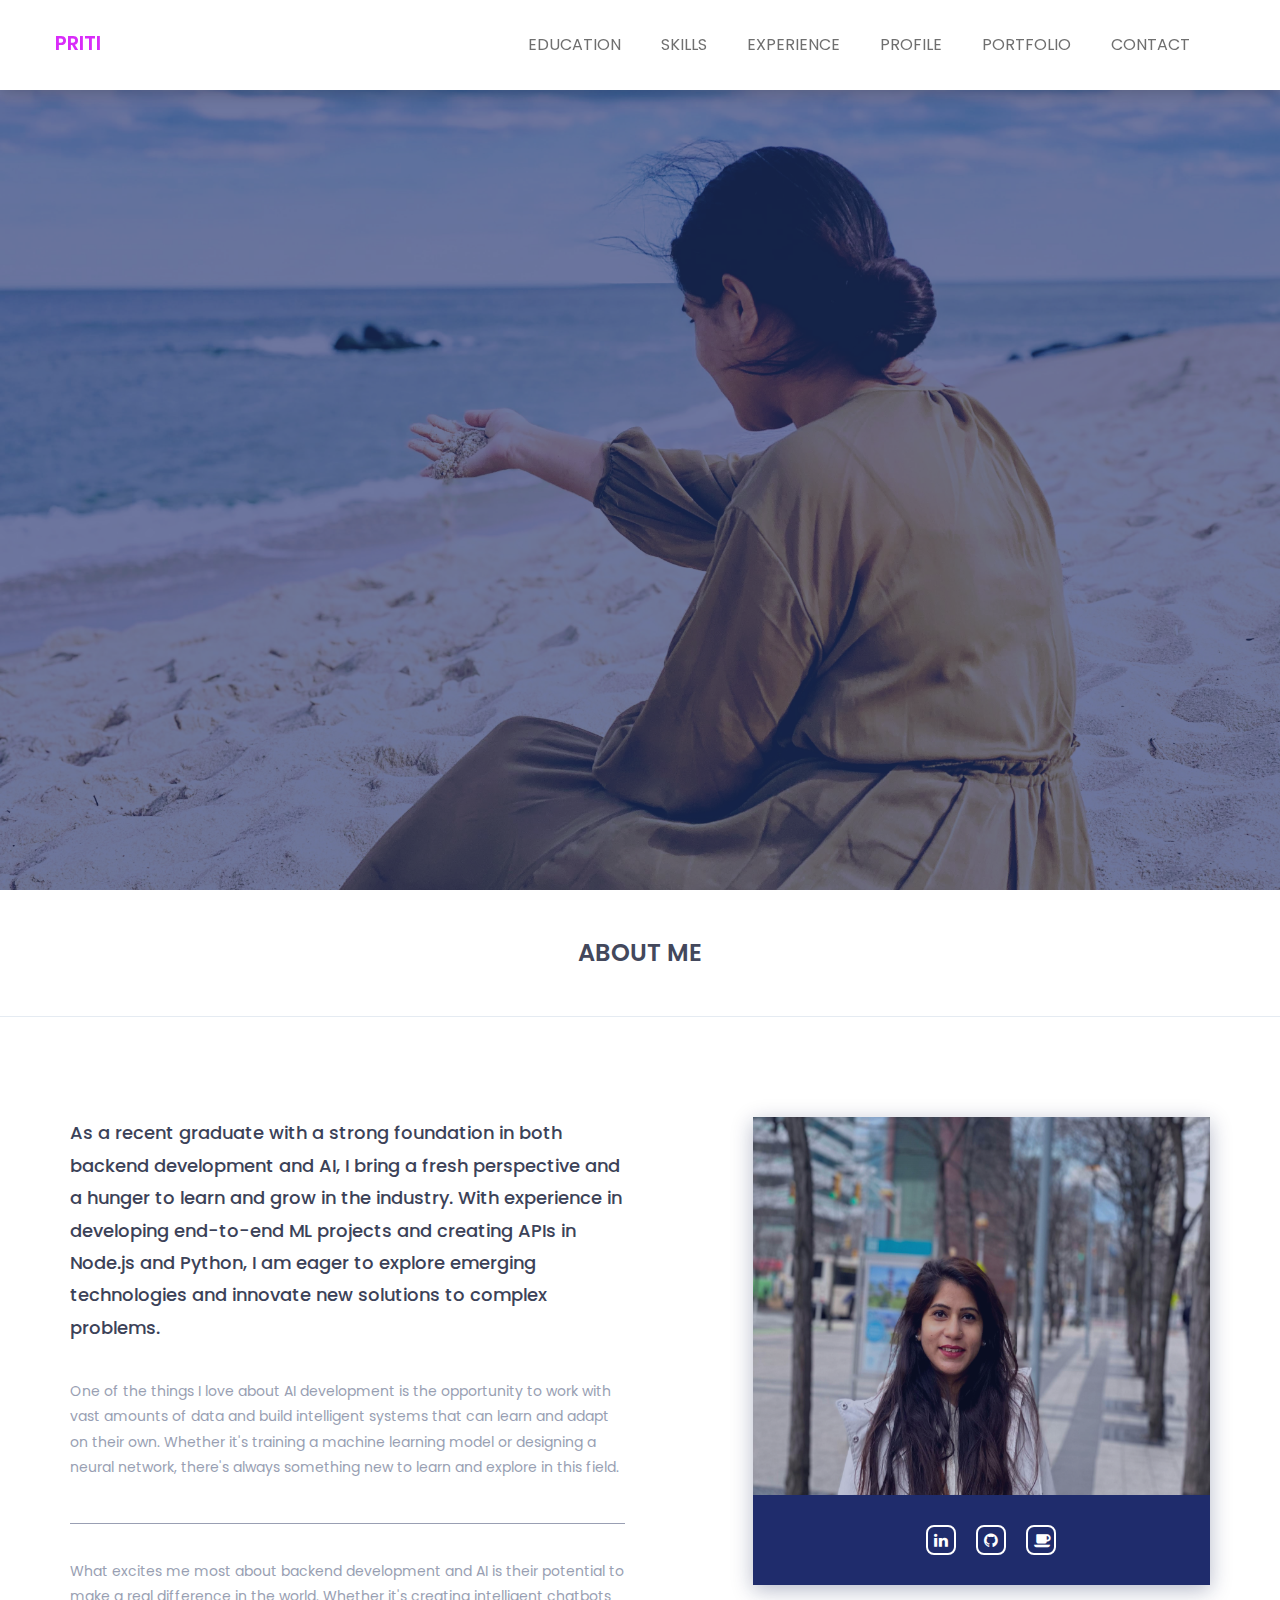
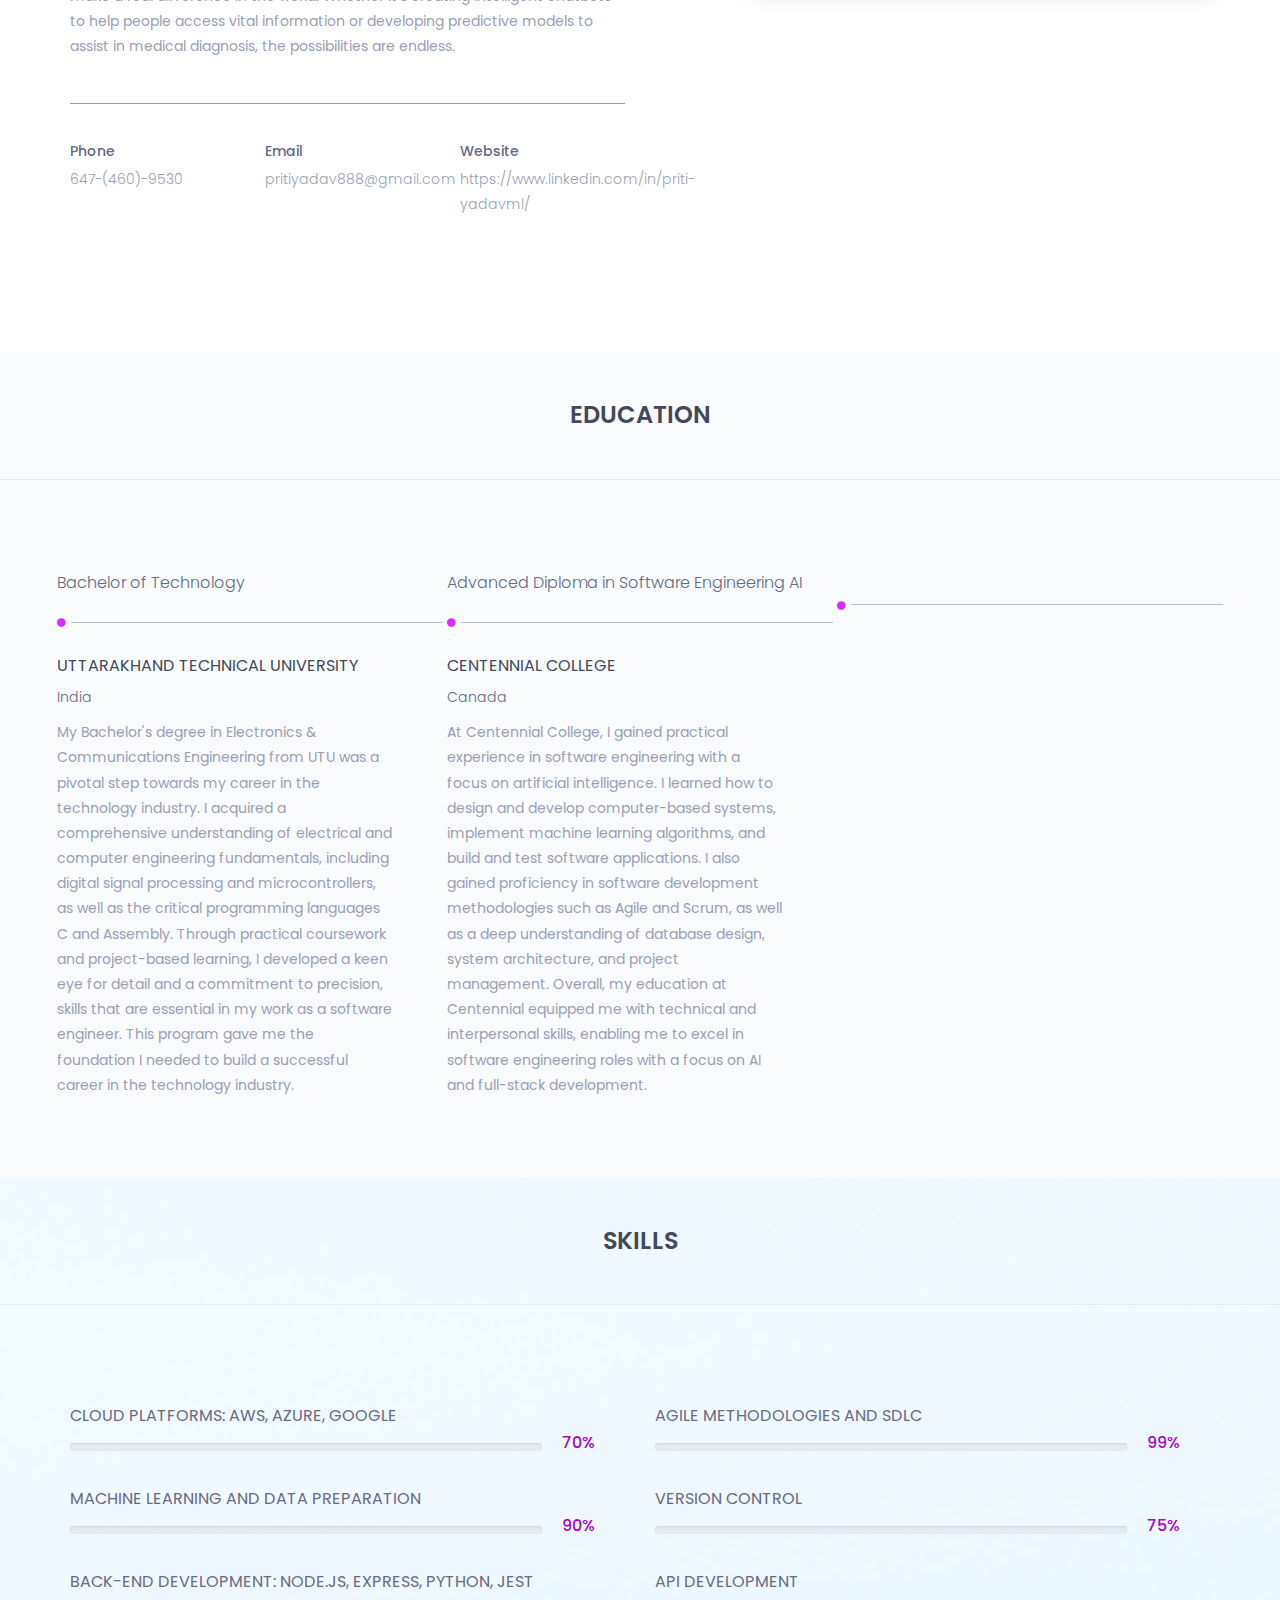
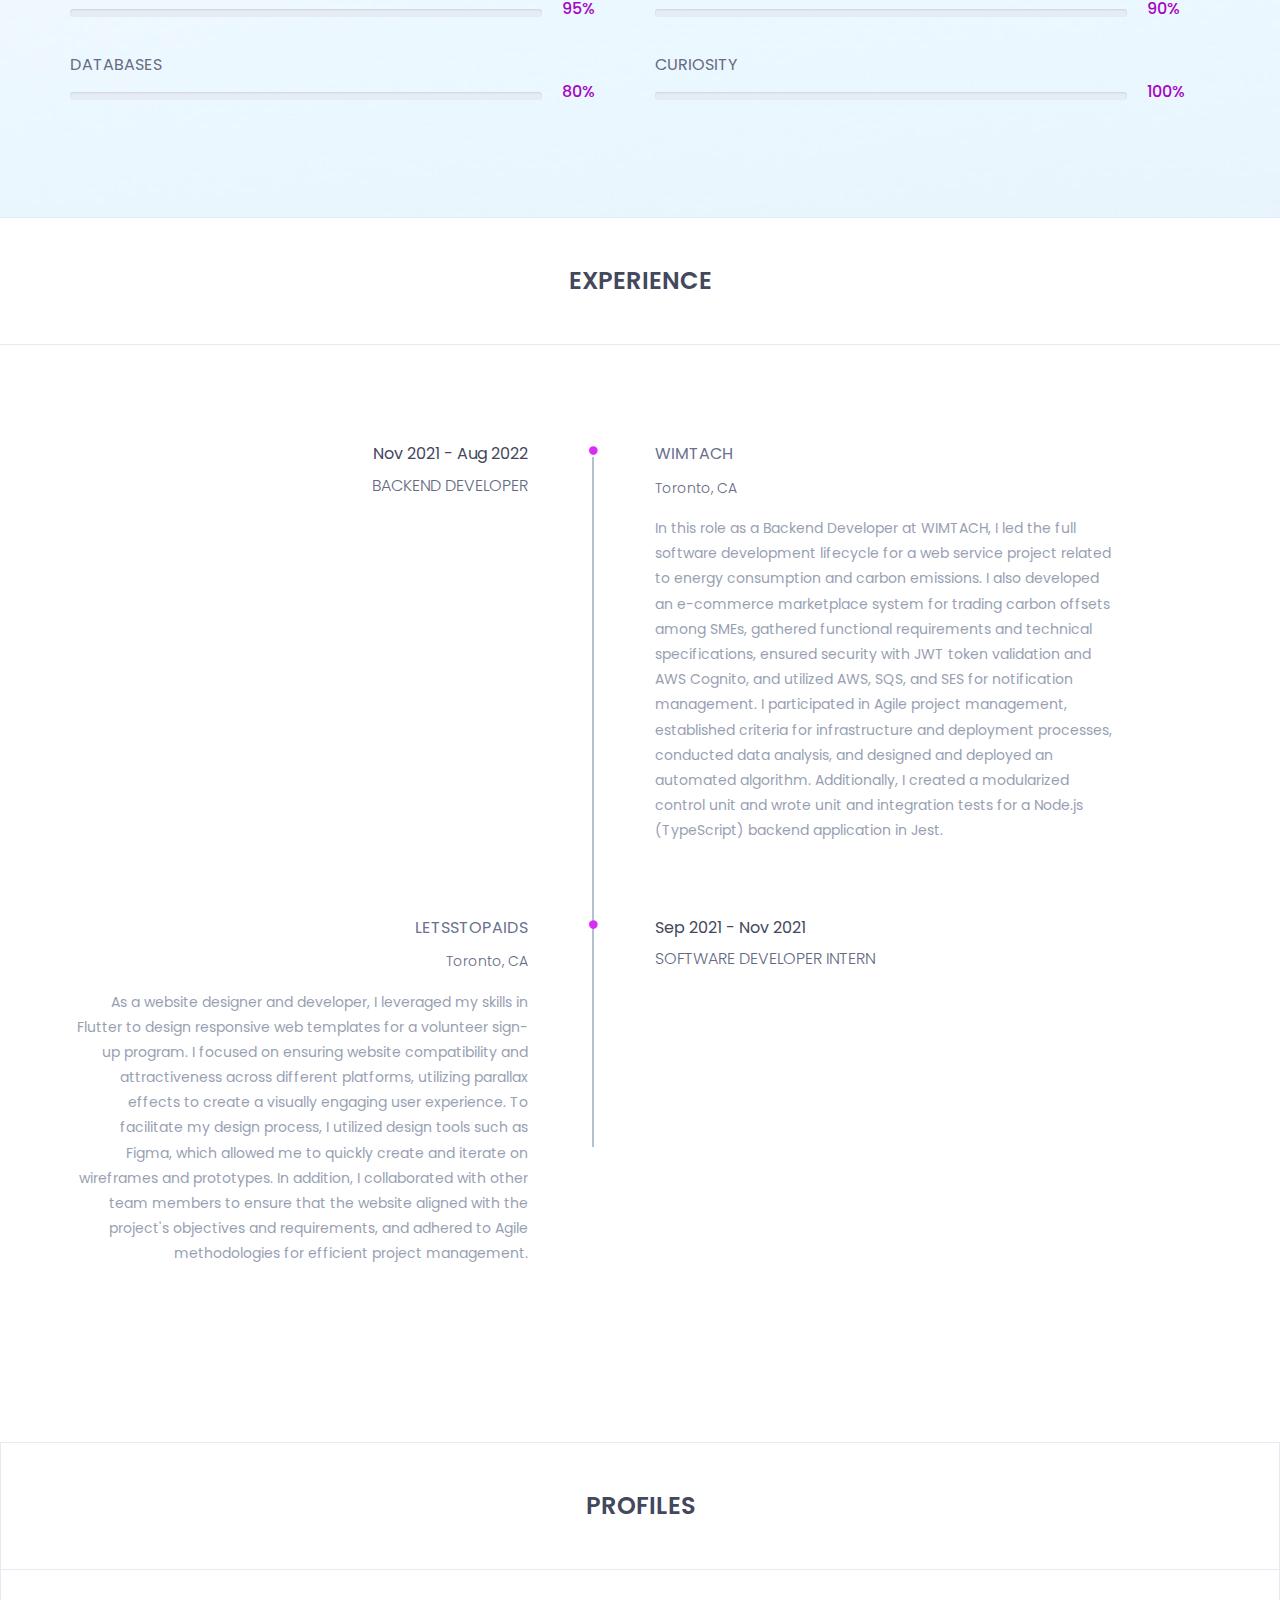
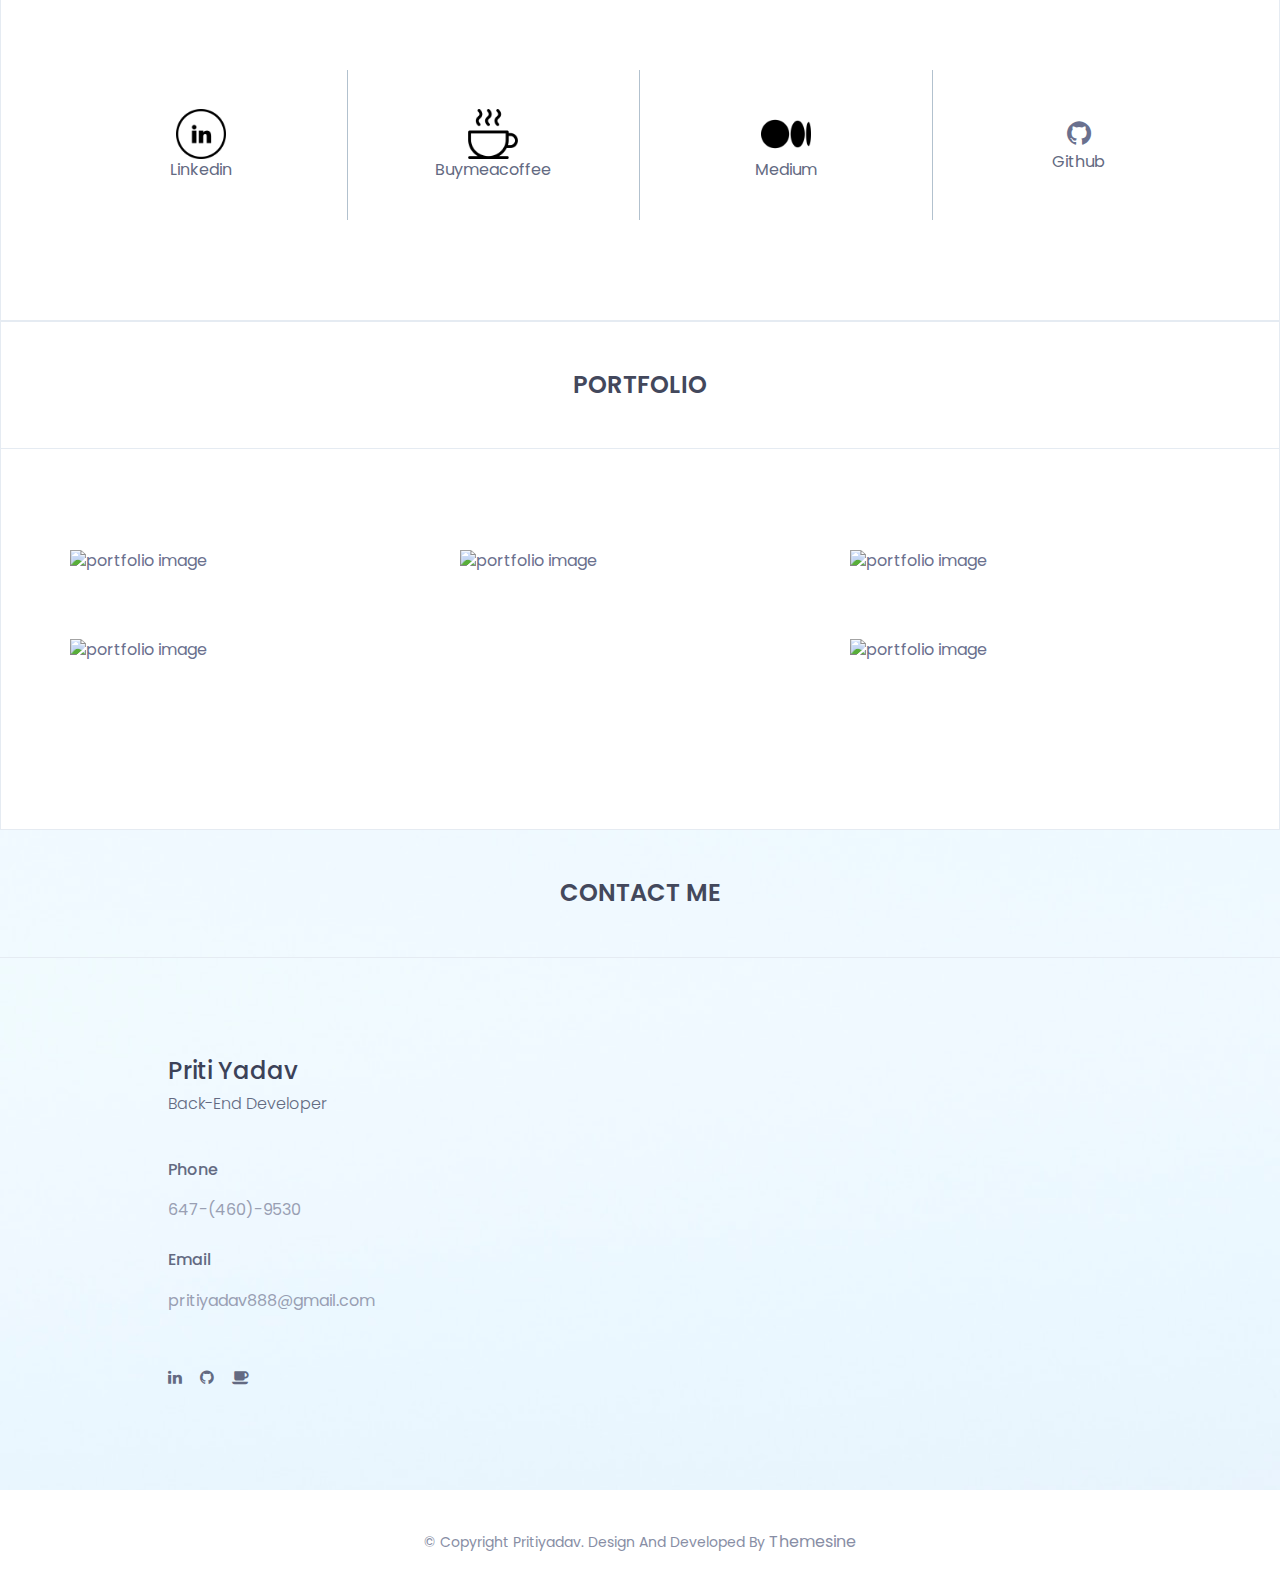
==== index.html @ db9b40e3 "changed html" ====
<!doctype html>
<html class="no-js" lang="en">

    <head>
        <!-- meta data -->
        <meta charset="utf-8">
        <meta http-equiv="X-UA-Compatible" content="IE=edge">
        <meta name="viewport" content="width=device-width, initial-scale=1">
        <!-- The above 3 meta tags *must* come first in the head; any other head content must come *after* these tags -->

        <!--font-family-->
		<link href="https://fonts.googleapis.com/css?family=Poppins:100,200,300,400,500,600,700,800,900&amp;subset=devanagari,latin-ext" rel="stylesheet">
        
        <!-- title of site -->
        <title>Priti </title>

        <!-- For favicon png -->
		<link rel="shortcut icon" type="image/icon" href="assets/logo/favicon.png"/>
       
        <!--font-awesome.min.css-->
        <link rel="stylesheet" href="assets/css/font-awesome.min.css">

		<!--flat icon css-->
		<link rel="stylesheet" href="assets/css/flaticon.css">

		<!--animate.css-->
        <link rel="stylesheet" href="assets/css/animate.css">

        <!--owl.carousel.css-->
        <link rel="stylesheet" href="assets/css/owl.carousel.min.css">
		<link rel="stylesheet" href="assets/css/owl.theme.default.min.css">
		
        <!--bootstrap.min.css-->
        <link rel="stylesheet" href="assets/css/bootstrap.min.css">
		
		<!-- bootsnav -->
		<link rel="stylesheet" href="assets/css/bootsnav.css" >	
        
        <!--style.css-->
        <link rel="stylesheet" href="assets/css/style.css">
        
        <!--responsive.css-->
        <link rel="stylesheet" href="assets/css/responsive.css">
        
        <!-- HTML5 shim and Respond.js for IE8 support of HTML5 elements and media queries -->
        <!-- WARNING: Respond.js doesn't work if you view the page via file:// -->
		
        <!--[if lt IE 9]>
			<script src="https://oss.maxcdn.com/html5shiv/3.7.3/html5shiv.min.js"></script>
			<script src="https://oss.maxcdn.com/respond/1.4.2/respond.min.js"></script>
        <![endif]-->

    </head>
	
	<body>
		<!--[if lte IE 9]>
            <p class="browserupgrade">You are using an <strong>outdated</strong> browser. Please <a href="https://browsehappy.com/">upgrade your browser</a> to improve your experience and security.</p>
        <![endif]-->
		
		<!-- top-area Start -->
		<header class="top-area">
			<div class="header-area">
				<!-- Start Navigation -->
			    <nav class="navbar navbar-default bootsnav navbar-fixed dark no-background">

			        <div class="container">

			            <!-- Start Header Navigation -->
			            <div class="navbar-header">
			                <button type="button" class="navbar-toggle" data-toggle="collapse" data-target="#navbar-menu">
			                    <i class="fa fa-bars"></i>
			                </button>
			                <a class="navbar-brand" href="index.html">Priti </a>
			            </div><!--/.navbar-header-->
			            <!-- End Header Navigation -->

			            <!-- Collect the nav links, forms, and other content for toggling -->
			            <div class="collapse navbar-collapse menu-ui-design" id="navbar-menu">
			                <ul class="nav navbar-nav navbar-right" data-in="fadeInDown" data-out="fadeOutUp">
			                <li class=" smooth-menu active"></li>
			                    <li class=" smooth-menu"><a href="#education">education</a></li>
			                    <li class="smooth-menu"><a href="#skills">skills</a></li>
			                    <li class="smooth-menu"><a href="#experience">experience</a></li>
			                    <li class="smooth-menu"><a href="#profiles">profile</a></li>
			                    <li class="smooth-menu"><a href="#portfolio">portfolio</a></li>
			                    <li class="smooth-menu"><a href="#contact">contact</a></li>
			                </ul><!--/.nav -->
			            </div><!-- /.navbar-collapse -->
			        </div><!--/.container-->
			    </nav><!--/nav-->
			    <!-- End Navigation -->
			</div><!--/.header-area-->

		    <div class="clearfix"></div>

		</header><!-- /.top-area-->
		<!-- top-area End -->
	
		<!--welcome-hero start -->
		<section id="welcome-hero" class="welcome-hero">
			<div class="container">
				<div class="row">
					<div class="col-md-12 text-center">
						<div class="header-text">
							<h2 style="text-transform: none;">Hi <span>,</span> I am <br> Priti  <br> Yadav <span>.</span></h2>
							<p>Back-end/Machine Learning Developer</p>
							<a href="assets/download/Priti_Yadav_resume.docx" download>download resume</a>
						</div><!--/.header-text-->
					</div><!--/.col-->
				</div><!-- /.row-->
			</div><!-- /.container-->

		</section><!--/.welcome-hero-->
		<!--welcome-hero end -->

		<!--about start -->
		<section id="about" class="about">
			<div class="section-heading text-center">
				<h2>about me</h2>
			</div>
			<div class="container">
				<div class="about-content">
					<div class="row">
						<div class="col-md-6">
							<div class="single-about-txt">
								<h3>
									As a recent graduate with a strong foundation in both backend development and AI, I bring a fresh perspective and a hunger to learn and grow in the industry. With experience in developing end-to-end ML projects and creating APIs in Node.js and Python, I am eager to explore emerging technologies and innovate new solutions to complex problems.
								</h3>
								<P>One of the things I love about AI development is the opportunity to work with vast amounts of data and build intelligent systems that can learn and adapt on their own. Whether it's training a machine learning model or designing a neural network, there's always something new to learn and explore in this field.</P>
								<P>What excites me most about backend development and AI is their potential to make a real difference in the world. Whether it's creating intelligent chatbots to help people access vital information or developing predictive models to assist in medical diagnosis, the possibilities are endless.</P>
								<div class="row">
									<div class="col-sm-4">
										<div class="single-about-add-info">
											<h3>phone</h3>
											<p>647-(460)-9530</p>
										</div>
									</div>
									<div class="col-sm-4">
										<div class="single-about-add-info">
											<h3>email</h3>
											<p>pritiyadav888@gmail.com</p>
										</div>
									</div>
									<div class="col-sm-4">
										<div class="single-about-add-info">
											<h3>website</h3>
											<p>https://www.linkedin.com/in/priti-yadavml/</p>
										</div>
									</div>
								</div>
							</div>
						</div>
						<div class="col-sm-offset-1 col-sm-5">
							<div class="single-about-img">
								<img src="assets/images/about/IMG_5620.jpg" alt="profile_image">
								<div class="about-list-icon">
									<ul>
										<li><a href="https://www.linkedin.com/in/priti-yadavml/"><i class="fa fa-linkedin"></i></a></li><!--/li-->
										<li><a href="https://github.com/pritiyadav888"><i class="fa fa-github"></i></a></li><!--/li-->
										<li><a href="https://www.buymeacoffee.com/pritiyadavN"><i class="fa fa-coffee"></i></a></li>
									</ul><!-- / ul -->
								</div><!-- /.about-list-icon -->

							</div>

						</div>
					</div>
				</div>
			</div>
		</section><!--/.about-->
		<!--about end -->
		
		<!--education start -->
		<section id="education" class="education">
			<div class="section-heading text-center">
				<h2>education</h2>
			</div>
			<div class="container">
				<div class="education-horizontal-timeline">
					<div class="row">
						<div class="col-sm-4">
							<div class="single-horizontal-timeline">
								<div class="experience-time">
									<h3>Bachelor <span>of </span> Technology</h3>
								</div><!--/.experience-time-->
								<div class="timeline-horizontal-border">
									<i class="fa fa-circle" aria-hidden="true"></i>
									<span class="single-timeline-horizontal"></span>
								</div>
								<div class="timeline">
									<div class="timeline-content">
										<h4 class="title">
											Uttarakhand technical university
										</h4>
										<h5>India</h5>
										<p class="description">
											My Bachelor's degree in Electronics & Communications Engineering from UTU was a pivotal step towards my career in the technology industry. I acquired a comprehensive understanding of electrical and computer engineering fundamentals, including digital signal processing and microcontrollers, as well as the critical programming languages C and Assembly. Through practical coursework and project-based learning, I developed a keen eye for detail and a commitment to precision, skills that are essential in my work as a software engineer. This program gave me the foundation I needed to build a successful career in the technology industry.
									</div><!--/.timeline-content-->
								</div><!--/.timeline-->
							</div>
						</div>
						<div class="col-sm-4">
							<div class="single-horizontal-timeline">
								<div class="experience-time">
									<h3> Advanced diploma <span>in</span> Software Engineering AI </h3>
								</div><!--/.experience-time-->
								<div class="timeline-horizontal-border">
									<i class="fa fa-circle" aria-hidden="true"></i>
									<span class="single-timeline-horizontal"></span>
								</div>
								<div class="timeline">
									<div class="timeline-content">
										<h4 class="title">
											Centennial college
										</h4>
										<h5>Canada</h5>
										<p class="description">
											At Centennial College, I gained practical experience in software engineering with a focus on artificial intelligence. I learned how to design and develop computer-based systems, implement machine learning algorithms, and build and test software applications. I also gained proficiency in software development methodologies such as Agile and Scrum, as well as a deep understanding of database design, system architecture, and project management. Overall, my education at Centennial equipped me with technical and interpersonal skills, enabling me to excel in software engineering roles with a focus on AI and full-stack development.
										</p>
									</div><!--/.timeline-content-->
								</div><!--/.timeline-->
							</div>
						</div>
						<div class="col-sm-4">
							<div class="single-horizontal-timeline">
								<div class="experience-time">
									<h3> </h3>
								</div><!--/.experience-time-->
								<div class="timeline-horizontal-border">
									<i class="fa fa-circle" aria-hidden="true"></i>
									<span class="single-timeline-horizontal"></span>
								</div>
							<img src="assets/images/about/NFT's.png" alt="">		
							</div>
						</div>
					</div>
				</div>
			</div>

		</section><!--/.education-->
		<!--education end -->

		<!--skills start -->
		<section id="skills" class="skills">
				<div class="skill-content">
					<div class="section-heading text-center">
						<h2>skills</h2>
					</div>
					<div class="container">
						<div class="row">
							<div class="col-md-6">
								<div class="single-skill-content">
									<div class="barWrapper">
										<span class="progressText">Cloud platforms: AWS, Azure, Google</span>
										<div class="single-progress-txt">
											<div class="progress ">
												<div class="progress-bar" role="progressbar" aria-valuenow="70" aria-valuemin="10" aria-valuemax="100" style="">
													  
												</div>
											</div>
											<h3>70%</h3>	
										</div>
									</div><!-- /.barWrapper -->
									<div class="barWrapper">
										<span class="progressText">Machine Learning and Data preparation</span>
										<div class="single-progress-txt">
											<div class="progress ">
											   <div class="progress-bar" role="progressbar" aria-valuenow="90" aria-valuemin="10" aria-valuemax="100" style="">
												    
											   </div>
											</div>
											<h3>90%</h3>	
										</div>
									</div><!-- /.barWrapper -->
									<div class="barWrapper">
										<span class="progressText">Back-end development: Node.js, Express, Python, Jest</span>
										<div class="single-progress-txt">
											<div class="progress ">
											   <div class="progress-bar" role="progressbar" aria-valuenow="95" aria-valuemin="10" aria-valuemax="100" style="">
												   
											   </div>
											</div>
											<h3>95%</h3>	
										</div>
									</div><!-- /.barWrapper -->
									<div class="barWrapper">
										<span class="progressText">Databases</span>
										<div class="single-progress-txt">
											<div class="progress ">
											   <div class="progress-bar" role="progressbar" aria-valuenow="80" aria-valuemin="10" aria-valuemax="100" style="">
												    
											   </div>
											</div>
											<h3>80%</h3>	
										</div>
									</div><!-- /.barWrapper -->
								</div>
							</div>
							<div class="col-md-6">
								<div class="single-skill-content">
									<div class="barWrapper">
										<span class="progressText">Agile methodologies and SDLC</span>
										<div class="single-progress-txt">
											<div class="progress ">
												<div class="progress-bar" role="progressbar" aria-valuenow="99" aria-valuemin="10" aria-valuemax="100" style="">
													
												</div>
											</div>
											<h3>99%</h3>	
										</div>
									</div><!-- /.barWrapper -->
									<div class="barWrapper">
										<span class="progressText">Version control</span>
										<div class="single-progress-txt">
											<div class="progress ">
											   <div class="progress-bar" role="progressbar" aria-valuenow="75" aria-valuemin="10" aria-valuemax="100" style="">
												    
											   </div>
											</div>
											<h3>75%</h3>	
										</div>
									</div><!-- /.barWrapper -->
									<div class="barWrapper">
										<span class="progressText">API development</span>
										<div class="single-progress-txt">
											<div class="progress ">
											   <div class="progress-bar" role="progressbar" aria-valuenow="90" aria-valuemin="10" aria-valuemax="100" style="">
												   
											   </div>
											</div>
											<h3>90%</h3>	
										</div>
									</div><!-- /.barWrapper -->
									<div class="barWrapper">
										<span class="progressText">Curiosity</span>
										<div class="single-progress-txt">
											<div class="progress ">
											   <div class="progress-bar" role="progressbar" aria-valuenow="100" aria-valuemin="10" aria-valuemax="100" style="">
												    
											   </div>
											</div>
											<h3>100%</h3>	
										</div>
									</div><!-- /.barWrapper -->
								</div>
							</div>
						</div><!-- /.row -->
					</div>	<!-- /.container -->		
				</div><!-- /.skill-content-->

		</section><!--/.skills-->
		<!--skills end -->

		<!--experience start -->
		<section id="experience" class="experience">
			<div class="section-heading text-center">
				<h2>experience</h2>
			</div>
			<div class="container">
				<div class="experience-content">
						<div class="main-timeline">
							<ul>
								<li>
									<div class="single-timeline-box fix">
										<div class="row">
											<div class="col-md-5">
												<div class="experience-time text-right">
													<h2>Nov 2021 - Aug 2022</h2>
													<h3>Backend Developer</h3>
												</div><!--/.experience-time-->
											</div><!--/.col-->
											<div class="col-md-offset-1 col-md-5">
												<div class="timeline">
													<div class="timeline-content">
														<h4 class="title">
															<span><i class="fa fa-circle" aria-hidden="true"></i></span>
															<a href="https://wimtach.centennialcollege.ca/">WIMTACH</a> 
														</h4>
														<h5>Toronto, CA</h5>
														<p class="description">
															In this role as a Backend Developer at WIMTACH, I led the full software development lifecycle for a web service project related to energy consumption and carbon emissions. I also developed an e-commerce marketplace system for trading carbon offsets among SMEs, gathered functional requirements and technical specifications, ensured security with JWT token validation and AWS Cognito, and utilized AWS, SQS, and SES for notification management. I participated in Agile project management, established criteria for infrastructure and deployment processes, conducted data analysis, and designed and deployed an automated algorithm. Additionally, I created a modularized control unit and wrote unit and integration tests for a Node.js (TypeScript) backend application in Jest.
														</p>
													</div><!--/.timeline-content-->
												</div><!--/.timeline-->
											</div><!--/.col-->
										</div>
									</div><!--/.single-timeline-box-->
								</li>

								<li>
									<div class="single-timeline-box fix">
										<div class="row">
											<div class="col-md-offset-1 col-md-5 experience-time-responsive">
												<div class="experience-time">
													<h2>
														<span><i class="fa fa-circle" aria-hidden="true"></i></span>
						
													</h2>
													<h3>Software Developer Intern</h3>
												</div><!--/.experience-time-->
											</div><!--/.col-->
											<div class="col-md-5">
												<div class="timeline">
													<div class="timeline-content text-right">
														<h4 class="title">
															<a href="https://letsstopaids.org/">LetsStopAids</a> 
														</h4>
														<h5>Toronto, CA</h5>
														<p class="description">
															As a website designer and developer, I leveraged my skills in Flutter to design responsive web templates for a volunteer sign-up program. I focused on ensuring website compatibility and attractiveness across different platforms, utilizing parallax effects to create a visually engaging user experience. To facilitate my design process, I utilized design tools such as Figma, which allowed me to quickly create and iterate on wireframes and prototypes. In addition, I collaborated with other team members to ensure that the website aligned with the project's objectives and requirements, and adhered to Agile methodologies for efficient project management.
														</p>
													</div><!--/.timeline-content-->
												</div><!--/.timeline-->
											</div><!--/.col-->
											<div class="col-md-offset-1 col-md-5 experience-time-main">
												<div class="experience-time">
													<h2>
														<span><i class="fa fa-circle" aria-hidden="true"></i></span>
														Sep 2021 - Nov 2021
													</h2>
													<h3>Software Developer Intern</h3>
												</div><!--/.experience-time-->
											</div><!--/.col-->
										</div>
									</div><!--/.single-timeline-box-->
								</li>

							</ul>
						</div><!--.main-timeline-->
					</div><!--.experience-content-->
			</div>

		</section><!--/.experience-->
		<!--experience end -->

		<!--profiles start -->
		<section id="profiles" class="profiles">
			<div class="profiles-details">
				<div class="section-heading text-center">
					<h2>profiles</h2>
				</div>
				<div class="container">
					<div class="profiles-content">
						<div class="row">
							<div class="col-sm-3">
								<div class="single-profile">
									<div class="profile-txt">
										<a href="https://www.linkedin.com/in/priti-yadavml/"><img src="assets/images/about/linkedin.png" alt="" width="50" height="50">
										</a>
										<div class="profile-icon-name">Linkedin</div>
									</div>
									<div class="single-profile-overlay">
										<div class="profile-txt">
											<a href="https://www.linkedin.com/in/priti-yadavml/"><img src="assets/images/about/linkedin.png" alt="" width="50" height="50">
											</a>
											<div class="profile-icon-name">Linkedin</div>
										</div>
									</div>
								</div>
							</div>
							<div class="col-sm-3">
								<div class="single-profile">
									<div class="profile-txt">
										<a href="https://www.buymeacoffee.com/pritiyadavN"><img src="assets/images/about/coffee.png" alt="" width="50" height="50"></i></a>
										<div class="profile-icon-name">Buymeacoffee</div>
									</div>
									<div class="single-profile-overlay">
										<div class="profile-txt">
											<a href="https://www.buymeacoffee.com/pritiyadavN"><img src="assets/images/about/coffee.png" alt="" width="50" height="50"></i></a>
											<div class="profile-icon-name">Buymeacoffee</div>
										</div>
									</div>
								</div>
							</div>
							<div class="col-sm-3">
								<div class="single-profile">
									<div class="profile-txt">
										<a href="https://medium.com/@pritiyadav888"><img src="assets/images/about/medium.png" alt="" width="50" height="50">
										</a>
										<div class="profile-icon-name">Medium</div>
									</div>
									<div class="single-profile-overlay">
										<div class="profile-txt">
											<a href="https://medium.com/@pritiyadav888"><img src="assets/images/about/medium.png" alt="" width="50" height="50">
											</i></a>
											<div class="profile-icon-name">Medium</div>
										</div>
									</div>
								</div>
							</div>
							<div class="col-sm-3">
								<div class="single-profile profile-no-border">
									<div class="profile-txt">
										<a href="https://github.com/pritiyadav888"><i class="flaticon-github-logo"></i></a>
										<div class="profile-icon-name">github</div>
									</div>
									<div class="single-profile-overlay">
										<div class="profile-txt">
											<a href="https://github.com/pritiyadav888"><i class="flaticon-github-logo"></i></a>
											<div class="profile-icon-name">github</div>
										</div>
									</div>
								</div>
							</div>

						</div>
						
					</div>
				</div>
			</div>

		</section><!--/.profiles-->
		<!--profiles end -->

		<!--portfolio start -->
		<section id="portfolio" class="portfolio">
			<div class="portfolio-details">
				<div class="section-heading text-center">
					<h2>portfolio</h2>
				</div>
				<div class="container">
					<div class="portfolio-content">
						<div class="isotope">
							<div class="row">

								<div class="col-sm-4">
									<div class="item">
									<a href="https://brownart.herokuapp.com/">
										<div class="item">
											<img src="https://shorturl.at/jl035" alt="portfolio image" style="width:350px;	height: 250px;"/>
											<div class="isotope-overlay">
												<h4 style="color: antiquewhite;">Brown Art</h4>
											</div><!-- /.isotope-overlay -->
										</div><!-- /.item -->
									</a>
								</div>
									<div class="item">
										<a href="https://github.com/pritiyadav888/Machine-Learning-Projects">
											<div class="item">
												<img src="https://shorturl.at/lHPQS" alt="portfolio image" style="width:350px;	height: 250px;"/>
												<div class="isotope-overlay">
													<h4 style="color: antiquewhite;">Github- Machine Learning projects</h4>
												</div><!-- /.isotope-overlay -->
											</div><!-- /.item -->
										</a>
									</div><!-- /.item -->
								</div><!-- /.col -->

								<div class="col-sm-4">
									<div class="item">
										<a href="https://github.com/pritiyadav888/AI-projects">
											<div class="item">
												<img src="https://shorturl.at/hio59" alt="portfolio image" style="width:350px;	height: 450px;"/>
												<div class="isotope-overlay">
													<h4 style="color: antiquewhite;">Github - Artificial Intelligence projects</h4>
												</div><!-- /.isotope-overlay -->
											</div><!-- /.item -->
										</a>
									</div><!-- /.item -->
								</div><!-- /.col -->

								<div class="col-sm-4">
									<div class="item">
										<a href="https://github.com/pritiyadav888/youtubeArticleGenerator">
											<div class="item">
												<img src="https://shorturl.at/lHPQS" alt="portfolio image"style="width:350px;	height: 250px;"/>
												<div class="isotope-overlay">
													<h4 style="color: antiquewhite;">Github - Software Developement Project</h4>
												</div><!-- /.isotope-overlay -->
											</div><!-- /.item -->
										</a>
									</div><!-- /.item -->
									<div class="item">
										<a href="https://github.com/pritiyadav888/LastCallEcomm">
											<div class="item">
												<img src="https://shorturl.at/jl035" alt="portfolio image" style="width:350px;	height: 250px;"/>
												<div class="isotope-overlay">
													<h4 style="color: antiquewhite;">Github - Web Development Project</h4>
												</div><!-- /.isotope-overlay -->
											</div><!-- /.item -->
										</a>
									</div><!-- /.item -->
								</div><!-- /.col -->
							</div><!-- /.row -->
						</div><!--/.isotope-->
					</div><!--/.gallery-content-->
				</div><!--/.container-->
			</div><!--/.portfolio-details-->

		</section><!--/.portfolio-->
		<!--portfolio end -->

		<!--contact start -->
		<section id="contact" class="contact">
			<div class="section-heading text-center">
				<h2>contact me</h2>
			</div>
			<div class="container">
				<div class="contact-content">
					<div class="row">
						<div class="col-md-offset-1 col-md-5 col-sm-6">
							<div class="single-contact-box">
								<div class="contact-adress">
									<div class="contact-add-head">
										<h3>Priti  Yadav</h3>
										<p>Back-end Developer</p>
									</div>
									<div class="contact-add-info">
										<div class="single-contact-add-info">
											<h3>phone</h3>
											<p>647-(460)-9530</p>
										</div>
										<div class="single-contact-add-info">
											<h3>email</h3>
											<p>pritiyadav888@gmail.com</p>
										</div>
									</div>
								</div><!--/.contact-adress-->
								<div class="hm-foot-icon">
									<ul>
										<li><a href="https://www.linkedin.com/in/priti-yadavml/"><i class="fa fa-linkedin"></i></a></li><!--/li-->
										<li><a href="https://github.com/pritiyadav888"><i class="fa fa-github"></i></a></li><!--/li-->
										<li><a href="https://www.buymeacoffee.com/pritiyadavN"><i class="fa fa-coffee"></i></a></li>
									</ul><!--/ul-->
								</div><!--/.hm-foot-icon-->
							</div><!--/.single-contact-box-->
						</div><!--/.col-->
					</div><!--/.row-->
				</div><!--/.contact-content-->
			</div><!--/.container-->

		</section><!--/.contact-->
		<!--contact end -->

		<!--footer-copyright start-->
		<footer id="footer-copyright" class="footer-copyright">
			<div class="container">
				<div class="hm-footer-copyright text-center">
					<p>
						&copy; copyright pritiyadav. design and developed by <a href="https://www.themesine.com/">themesine</a>
					</p><!--/p-->
				</div><!--/.text-center-->
			</div><!--/.container-->

			<div id="scroll-Top">
				<div class="return-to-top">
					<i class="fa fa-angle-up " id="scroll-top" ></i>
				</div>
				
			</div><!--/.scroll-Top-->
			
        </footer><!--/.footer-copyright-->
		<!--footer-copyright end-->
		
		<!-- Include all js compiled plugins (below), or include individual files as needed -->

		<script src="assets/js/jquery.js"></script>
        
        <!--modernizr.min.js-->
        <script src="https://cdnjs.cloudflare.com/ajax/libs/modernizr/2.8.3/modernizr.min.js"></script>
		
		<!--bootstrap.min.js-->
        <script src="assets/js/bootstrap.min.js"></script>
		
		<!-- bootsnav js -->
		<script src="assets/js/bootsnav.js"></script>
		
		<!-- jquery.sticky.js -->
		<script src="assets/js/jquery.sticky.js"></script>
		
		<!-- for progress bar start-->

		<!-- progressbar js -->
		<script src="assets/js/progressbar.js"></script>

		<!-- appear js -->
		<script src="assets/js/jquery.appear.js"></script>

		<!-- for progress bar end -->

		<!--owl.carousel.js-->
        <script src="assets/js/owl.carousel.min.js"></script>


		<script src="https://cdnjs.cloudflare.com/ajax/libs/jquery-easing/1.4.1/jquery.easing.min.js"></script>
		
        
        <!--Custom JS-->
        <script src="assets/js/custom.js"></script>
        
    </body>
	
</html>
---- assets/css/flaticon.css ----
/*
  	Flaticon icon font: Flaticon
  	Creation date: 07/05/2018 12:24
  	*/

@font-face {
  font-family: "Flaticon";
  src: url("../fonts/Flaticon.eot");
  src: url("../fonts/Flaticon.eot?#iefix") format("embedded-opentype"),
       url("../fonts/Flaticon.woff") format("woff"),
       url("../fonts/Flaticon.ttf") format("truetype"),
       url("../fonts/Flaticon.svg#Flaticon") format("svg");
  font-weight: normal;
  font-style: normal;
}

@media screen and (-webkit-min-device-pixel-ratio:0) {
  @font-face {
    font-family: "Flaticon";
    src: url("../fonts/Flaticon.svg#Flaticon") format("svg");
  }
}

[class^="flaticon-"]:before, [class*=" flaticon-"]:before,
[class^="flaticon-"]:after, [class*=" flaticon-"]:after {   
  font-family: Flaticon;
  font-size: 24px;
  font-style: normal;
  margin-left: 0px;
}

.flaticon-bitbucket-logotype-camera-lens-in-perspective:before { content: "\f100"; }
.flaticon-squarespace-logo:before { content: "\f101"; }
.flaticon-smug:before { content: "\f102"; }
.flaticon-flickr-website-logo-silhouette:before { content: "\f103"; }
.flaticon-github-logo:before { content: "\f104"; }
.flaticon-behance-logo:before { content: "\f105"; }
.flaticon-dribbble:before { content: "\f106"; }
.flaticon-themeforest:before { content: "\f107"; }
---- assets/css/bootsnav.css ----
/* ==============================================================

Template name : Bootsnav - Multi Purpose Header
Categorie : Bootstrap Menu in CSS
Author : adamnurdin01
Version : v.1.2
Created : 2016-06-02
Last update : 2016-10-19

============================================================== */

/* MEGAMENU STYLE
=================================*/
nav.bootsnav .dropdown.megamenu-fw {
    position: static;
}

nav.bootsnav .container {
    position: relative;
}

nav.bootsnav .megamenu-fw .dropdown-menu {
    left: auto;
}

nav.bootsnav .megamenu-content {
    padding: 15px;
    width: 100% !important;
}

nav.bootsnav .megamenu-content .title{
    margin-top: 0;
}

nav.bootsnav .dropdown.megamenu-fw .dropdown-menu {
    left: 0;
    right: 0;
}

/* Navbar
=================================*/
nav.navbar.bootsnav{
    margin-bottom: 0;
    -moz-border-radius: 0px;
    -webkit-border-radius: 0px;
    -o-border-radius: 0px;
    border-radius: 0px;
    background-color: #fff;
    border: none;
    border-bottom: solid 1px #e0e0e0;
    z-index: 9;
}

nav.navbar.bootsnav ul.nav > li > a{
    color: #6f6f6f;
    background-color: transparent;
    outline: none;
    margin-bottom: -2px;
}

nav.navbar.bootsnav ul.nav li.megamenu-fw > a:hover,
nav.navbar.bootsnav ul.nav li.megamenu-fw > a:focus,
nav.navbar.bootsnav ul.nav li.active > a:hover,
nav.navbar.bootsnav ul.nav li.active > a:focus,
nav.navbar.bootsnav ul.nav li.active > a{
    background-color: transparent;
}

nav.navbar.bootsnav .navbar-toggle{
    background-color: #fff;
    border: none;
    padding: 0;
    font-size: 18px;
    position: relative;
    top: 5px;
}

nav.navbar.bootsnav ul.nav .dropdown-menu .dropdown-menu{
    top: 0;
    left: 100%;
}

nav.navbar.bootsnav ul.nav ul.dropdown-menu > li > a{
    white-space:normal;
}


ul.menu-col{
    padding: 0;
    margin: 0;
    list-style: none;
}

ul.menu-col li a{
    color: #6f6f6f;
}

ul.menu-col li a:hover,
ul.menu-col li a:focus{
    text-decoration: none;
}

/* Navbar Full
=================================*/
nav.bootsnav.navbar-full{
    padding-bottom: 10px;
    padding-top: 10px;
}

nav.bootsnav.navbar-full .navbar-header{
    display: block;
    width: 100%;
}

nav.bootsnav.navbar-full .navbar-toggle{
    display: inline-block;
    margin-right: 0;
    position: relative;
    top: 0;
    font-size: 30px;
    -webkit-transition: all 1s ease-in-out;
	-moz-transition: all 1s ease-in-out;
	-o-transition: all 1s ease-in-out;
	-ms-transition: all 1s ease-in-out;
	transition: all 1s ease-in-out;
}

nav.bootsnav.navbar-full .navbar-collapse{
    position: fixed;
    width: 100%;
    height: 100% !important;
    top: 0;
    left: 0;
    padding: 0;
    display: none !important;
    z-index: 9;
}

nav.bootsnav.navbar-full .navbar-collapse.in{
    display: block !important;
}

nav.bootsnav.navbar-full .navbar-collapse .nav-full{
    overflow: auto;
}

nav.bootsnav.navbar-full .navbar-collapse .wrap-full-menu{
    display: table-cell;
    vertical-align: middle;
    background-color: #fff;
    overflow: auto;
}

nav.bootsnav.navbar-full .navbar-collapse .nav-full::-webkit-scrollbar {
    width: 0;
}

nav.bootsnav.navbar-full .navbar-collapse .nav-full::-moz-scrollbar {
    width: 0;
}

nav.bootsnav.navbar-full .navbar-collapse .nav-full::-ms-scrollbar {
    width: 0;
}

nav.bootsnav.navbar-full .navbar-collapse .nav-full::-o-scrollbar {
    width: 0;
}


nav.bootsnav.navbar-full .navbar-collapse ul.nav{
    display: block;
    width: 100%;
    overflow: auto;
}

nav.bootsnav.navbar-full .navbar-collapse ul.nav a:hover,
nav.bootsnav.navbar-full .navbar-collapse ul.nav a:focus,
nav.bootsnav.navbar-full .navbar-collapse ul.nav a{
    background-color: transparent;
}

nav.bootsnav.navbar-full .navbar-collapse ul.nav > li{
    float: none;
    display: block;
    text-align: center;
}

nav.bootsnav.navbar-full .navbar-collapse ul.nav > li > a{
    display: table;
    margin: auto;
    text-transform: uppercase;
    font-weight: bold;
    letter-spacing: 2px;
    font-size: 24px;
    padding: 10px 15px;
}

li.close-full-menu > a{
    padding-top: 0px;
    padding-bottom: 0px;
}

li.close-full-menu{
    padding-top: 30px;
    padding-bottom: 30px;
}

/* Atribute Navigation
=================================*/
.attr-nav{
    float: right;
    display: inline-block;
    margin-left: 13px;
    margin-right: -15px;
}

.attr-nav > ul{
    padding: 0;
    margin: 0 0 -7px 0;
    list-style: none;
    display: inline-block;
}

.attr-nav > ul > li{
    float: left;
    display: block;
}

.attr-nav > ul > li > a{
    color: #6f6f6f;
    display: block;
    padding: 28px 15px;
    position: relative;
}

.attr-nav > ul > li > a span.badge{
    position: absolute;
    top: 50%;
    margin-top: -15px;
    right: 5px;
    font-size: 10px;
    padding: 0;
    width: 15px;
    height: 15px;
    padding-top: 2px;
}

.attr-nav > ul > li.dropdown ul.dropdown-menu{
    -moz-border-radius: 0px;
    -webkit-border-radius: 0px;
    -o-border-radius: 0px;
    border-radius: 0px;
    -moz-box-shadow: 0px 0px 0px;
    -webkit-box-shadow: 0px 0px 0px;
    -o-box-shadow: 0px 0px 0px;
    box-shadow: 0px 0px 0px;
    border: solid 1px #e0e0e0;
}

ul.cart-list{
    padding: 0 !important;
    width: 250px !important;
}

ul.cart-list > li{
    position: relative;
    border-bottom: solid 1px #efefef;
    padding: 15px 15px 23px 15px !important;
}

ul.cart-list > li > a.photo{
    padding: 0 !important;
    margin-right: 15px;
    float: left;
    display: block;
    width: 50px;
    height: 50px;
    left: 15px;
    top: 15px;
}

ul.cart-list > li img{
    width: 50px;
    height: 50px;
    border: solid 1px #efefef;
}

ul.cart-list > li > h6{
    margin: 0;
}

ul.cart-list > li > h6 > a.photo{
    padding: 0 !important;
    display: block;
}

ul.cart-list > li > p{
    margin-bottom: 0;
}

ul.cart-list > li.total{
    background-color: #f5f5f5;
    padding-bottom: 15px !important;
}

ul.cart-list > li.total > .btn{
    display: inline-block;
    border-bottom: solid 1px #efefef;
}

ul.cart-list > li .price{
    font-weight: bold;
}

ul.cart-list > li.total > span{
    padding-top: 8px;
}

/* Top Search
=================================*/
.top-search{
    background-color: #333;
    padding: 10px 0;
    display: none;
}

.top-search input.form-control{
    background-color: transparent;
    border: none;
    -moz-box-shadow: 0px 0px 0px;
    -webkit-box-shadow: 0px 0px 0px;
    -o-box-shadow: 0px 0px 0px;
    box-shadow: 0px 0px 0px;
    color: #fff;
    height: 40px;
    padding: 0 15px;
}

.top-search .input-group-addon{
    background-color: transparent;
    border: none;
    color: #fff;
    padding-left: 0;
    padding-right: 0;
}

.top-search .input-group-addon.close-search{
    cursor: pointer;
}

/* Side Menu
=================================*/
body{
    -webkit-transition: all 0.3s ease-in-out;
	-moz-transition: all 0.3s ease-in-out;
	-o-transition: all 0.3s ease-in-out;
	-ms-transition: all 0.3s ease-in-out;
	transition: all 0.3s ease-in-out;
}

body.on-side{
    margin-left: -280px;
}

.side{
    position: fixed;
    overflow-y: auto;
    top: 0;
    right: -280px;
    width: 280px;
    padding: 25px 30px;
    height: 100%;
    display: block;
    background-color: #333;
    -webkit-transition: all 0.3s ease-in-out;
	-moz-transition: all 0.3s ease-in-out;
	-o-transition: all 0.3s ease-in-out;
	-ms-transition: all 0.3s ease-in-out;
	transition: all 0.3s ease-in-out;
    z-index: 9;
}

.side.on{
    right: 0;
}

.side .close-side{
    float: right;
    color: #fff;
    position: relative;
    z-index: 2;
    font-size: 16px;
}

.side .widget{
    position: relative;
    z-index: 1;
    margin-bottom: 25px;
}

.side .widget .title{
    color: #fff;
    margin-bottom: 15px;
}

.side .widget ul.link{
    padding: 0;
    margin: 0;
    list-style: none;
}

.side .widget ul.link li a{
    color: #9f9f9f;
    letter-spacing: 1px;
}

.side .widget ul.link li a:focus,
.side .widget ul.link li a:hover{
    color: #fff;
    text-decoration: none;
}

/* Share
=================================*/
nav.navbar.bootsnav .share{
    padding: 0 30px;
    margin-bottom: 30px;
}

nav.navbar.bootsnav .share ul{
    display: inline-block;
    padding: 0;
    margin: 0 0 -7px 0;
    list-style: none;
}

nav.navbar.bootsnav .share ul > li{
    float: left;
    display: block;
    margin-right: 5px;
}

nav.navbar.bootsnav .share ul > li > a{
    display: table-cell;
    vertical-align: middle;
    text-align: center;
    width: 35px;
    height: 35px;
    -moz-border-radius: 50%;
    -webkit-border-radius: 50%;
    -o-border-radius: 50%;
    border-radius: 50%;
    background-color: #cfcfcf;
    color: #fff;
}

/* Transparent
=================================*/
nav.navbar.bootsnav.navbar-fixed{
    position: fixed;
    display: block;
    width: 100%;
}

nav.navbar.bootsnav.no-background{
    -webkit-transition: all 1s ease-in-out;
	-moz-transition: all 1s ease-in-out;
	-o-transition: all 1s ease-in-out;
	-ms-transition: all 1s ease-in-out;
	transition: all 1s ease-in-out;
}

/* Navbar Sticky
=================================*/
.wrap-sticky{
    position: relative;
    -webkit-transition: all 0.3s ease-in-out;
	-moz-transition: all 0.3s ease-in-out;
	-o-transition: all 0.3s ease-in-out;
	-ms-transition: all 0.3s ease-in-out;
	transition: all 0.3s ease-in-out;
}

.wrap-sticky nav.navbar.bootsnav{
    position: absolute;
    width: 100%;
    left: 0;
    top: 0;
}

.wrap-sticky nav.navbar.bootsnav.sticked{
    position: fixed;
    -webkit-transition: all 0.2s ease-in-out;
	-moz-transition: all 0.2s ease-in-out;
	-o-transition: all 0.2s ease-in-out;
	-ms-transition: all 0.2s ease-in-out;
	transition: all 0.2s ease-in-out;
}

body.on-side .wrap-sticky nav.navbar.bootsnav.sticked{
    left: -280px;
}

/* Navbar Responsive
=================================*/
@media (min-width: 1024px) and (max-width:1400px) {
    body.wrap-nav-sidebar .wrapper .container{
        width: 100%;
        padding-left: 30px;
        padding-right: 30px;
    }
}

@media (min-width: 1024px) {
    /* General Navbar
    =================================*/
    nav.navbar.bootsnav ul.nav .dropdown-menu .dropdown-menu{
        margin-top: -2px;
    }

    nav.navbar.bootsnav ul.nav.navbar-right .dropdown-menu .dropdown-menu{
        left: -200px;
    }
    
    nav.navbar.bootsnav ul.nav > li > a{
        padding: 30px 15px;
        font-weight: 600;
    }
    
    nav.navbar.bootsnav ul.nav > li.dropdown > a.dropdown-toggle:after{
        font-family: 'FontAwesome';
        content: "\f0d7";
        margin-left: 5px;
        margin-top: 2px;
    }
    
    nav.navbar.bootsnav li.dropdown ul.dropdown-menu{
        -moz-box-shadow: 0px 0px 0px;
        -webkit-box-shadow: 0px 0px 0px;
        -o-box-shadow: 0px 0px 0px;
        box-shadow: 0px 0px 0px;
        -moz-border-radius: 0px;
        -webkit-border-radius: 0px;
        -o-border-radius: 0px;
        border-radius: 0px;
        padding: 0;
        width: 200px;
        background: #fff;
        border: solid 1px #e0e0e0;
        border-top: solid 5px;
    }
    
    nav.navbar.bootsnav li.dropdown ul.dropdown-menu > li a:hover,
    nav.navbar.bootsnav li.dropdown ul.dropdown-menu > li a:hover{
        background-color: transparent;
    }
    
    nav.navbar.bootsnav li.dropdown ul.dropdown-menu > li > a{
        padding: 10px 15px;
        border-bottom: solid 1px #eee;
        color: #6f6f6f;
    }
    
    nav.navbar.bootsnav li.dropdown ul.dropdown-menu > li:last-child > a{
        border-bottom: none;
    }
    
    nav.navbar.bootsnav ul.navbar-right li.dropdown ul.dropdown-menu li a{
        text-align: right;
    }
    
    nav.navbar.bootsnav li.dropdown ul.dropdown-menu li.dropdown > a.dropdown-toggle:before{
        font-family: 'FontAwesome';
        float: right;
        content: "\f105";
        margin-top: 0;
    }
    
    nav.navbar.bootsnav ul.navbar-right li.dropdown ul.dropdown-menu li.dropdown > a.dropdown-toggle:before{
        font-family: 'FontAwesome';
        float: left;
        content: "\f104";
        margin-top: 0;
    }
    
    nav.navbar.bootsnav li.dropdown ul.dropdown-menu ul.dropdown-menu{
        top: -3px;
    }
    
    nav.navbar.bootsnav ul.dropdown-menu.megamenu-content{
        padding: 0 15px !important;
    }
    
    nav.navbar.bootsnav ul.dropdown-menu.megamenu-content > li{
       padding: 25px 0 20px;
    }
    
    nav.navbar.bootsnav ul.dropdown-menu.megamenu-content.tabbed{
        padding: 0;
    }
    
    nav.navbar.bootsnav ul.dropdown-menu.megamenu-content.tabbed > li{
        padding: 0;
    }
    
    nav.navbar.bootsnav ul.dropdown-menu.megamenu-content .col-menu{
        padding: 0 30px;
        margin: 0 -0.5px;
        border-left: solid 1px #f0f0f0;
        border-right: solid 1px #f0f0f0;
    }
    
    nav.navbar.bootsnav ul.dropdown-menu.megamenu-content .col-menu:first-child{
        border-left: none;
    }
    
    nav.navbar.bootsnav ul.dropdown-menu.megamenu-content .col-menu:last-child{
        border-right: none;
    }
    
    nav.navbar.bootsnav ul.dropdown-menu.megamenu-content .content{
        display: none;
    }
    
    nav.navbar.bootsnav ul.dropdown-menu.megamenu-content .content ul.menu-col li a{
        text-align: left;
        padding: 5px 0;
        display: block;
        width: 100%;
        margin-bottom: 0;
        border-bottom: none;
        color: #6f6f6f;
    }
    
    nav.navbar.bootsnav.on ul.dropdown-menu.megamenu-content .content{
        display: block !important;
        height: auto !important;
    }
    
    /* Navbar Transparent
    =================================*/  
    nav.navbar.bootsnav.no-background{
        background-color: transparent;
        border: none;
    }
    
    nav.navbar.bootsnav.navbar-transparent .attr-nav{
        padding-left: 15px;
        margin-left: 30px;
    }
    
    nav.navbar.bootsnav.navbar-transparent.white{
        background-color: rgba(255,255,255,0.3);
        border-bottom: solid 1px #bbb;
    }
    
    nav.navbar.navbar-inverse.bootsnav.navbar-transparent.dark,
    nav.navbar.bootsnav.navbar-transparent.dark{
        background-color: rgba(0,0,0,0.3);
        border-bottom: solid 1px #555;
    }
    
    nav.navbar.bootsnav.navbar-transparent.white .attr-nav{
        border-left: solid 1px #bbb;
    }
    
    nav.navbar.navbar-inverse.bootsnav.navbar-transparent.dark .attr-nav,
    nav.navbar.bootsnav.navbar-transparent.dark .attr-nav{
        border-left: solid 1px #555;
    }
    
    nav.navbar.bootsnav.no-background.white .attr-nav > ul > li > a,
    nav.navbar.bootsnav.navbar-transparent.white .attr-nav > ul > li > a,
    nav.navbar.bootsnav.navbar-transparent.white ul.nav > li > a,
    nav.navbar.bootsnav.no-background.white ul.nav > li > a{
        color: #fff;
    }
    
    nav.navbar.bootsnav.navbar-transparent.dark .attr-nav > ul > li > a,
    nav.navbar.bootsnav.navbar-transparent.dark ul.nav > li > a{
        color: #eee;
    }
    
    nav.navbar.bootsnav.navbar-fixed.navbar-transparent .logo-scrolled,
    nav.navbar.bootsnav.navbar-fixed.no-background .logo-scrolled{
        display: none;
    }

    nav.navbar.bootsnav.navbar-fixed.navbar-transparent .logo-display,
    nav.navbar.bootsnav.navbar-fixed.no-background .logo-display{
        display: block;
    }

    nav.navbar.bootsnav.navbar-fixed .logo-display{
        display: none;
    }

    nav.navbar.bootsnav.navbar-fixed .logo-scrolled{
        display: block;
    }
    
    /* Atribute Navigation
    =================================*/    
    .attr-nav > ul > li.dropdown ul.dropdown-menu{
        margin-top: 0;
        margin-left: 55px;
        width: 250px;
        left: -250px;
    }
    
    /* Menu Center
    =================================*/
    nav.navbar.bootsnav.menu-center .container{
        position: relative;
    }
    
    nav.navbar.bootsnav.menu-center ul.nav.navbar-center{
        float:none;
        margin: 0 auto;
        display: table;
        table-layout: fixed;
    }
    
    nav.navbar.bootsnav.menu-center .navbar-header,
    nav.navbar.bootsnav.menu-center .attr-nav{
        position: absolute;
    }
    
    nav.navbar.bootsnav.menu-center .attr-nav{
        right: 15px;
    }
    
    /* Navbar Brand top
    =================================*/
    nav.bootsnav.navbar-brand-top .navbar-header{
        display: block;
        width: 100%;
        text-align: center;
    }
    
    nav.bootsnav.navbar-brand-top ul.nav > li.dropdown > ul.dropdown-menu{
        margin-top: 2px;
    }
    
    nav.bootsnav.navbar-brand-top ul.nav > li.dropdown.megamenu-fw > ul.dropdown-menu{
        margin-top: 0;
    }
    
    nav.bootsnav.navbar-brand-top .navbar-header .navbar-brand{
        display: inline-block;
        float: none;
        margin: 0;
    }
    
    nav.bootsnav.navbar-brand-top .navbar-collapse{
        text-align: center;
    }
    
    nav.bootsnav.navbar-brand-top ul.nav{
        display: inline-block;
        float: none;
        margin: 0 0 -5px 0;
    }
    
    /* Navbar Center
    =================================*/
    nav.bootsnav.brand-center .navbar-header{
        display: block;
        width: 100%;
        position: absolute;
        text-align: center;
        top: 0;
        left: 0;
    }
    
    nav.bootsnav.brand-center .navbar-brand{
        display: inline-block;
        float: none;
    }
    
    nav.bootsnav.brand-center .navbar-collapse{
        text-align: center;
        display: inline-block;
        padding-left: 0;
        padding-right: 0;
    }
    
    nav.bootsnav.brand-center ul.nav > li.dropdown > ul.dropdown-menu{
        margin-top: 2px;
    }
    
    nav.bootsnav.brand-center ul.nav > li.dropdown.megamenu-fw > ul.dropdown-menu{
        margin-top: 0;
    }
    
    nav.bootsnav.brand-center .navbar-collapse .col-half{
        width: 50%;
        float: left;
        display: block;
    }
    
    nav.bootsnav.brand-center .navbar-collapse .col-half.left{
        text-align: right;
        padding-right: 100px;
    }
    
    nav.bootsnav.brand-center .navbar-collapse .col-half.right{
        text-align: left;
        padding-left: 100px;
    }
    
    nav.bootsnav.brand-center ul.nav{
        float: none !important;
        margin-bottom: -5px !important;
        display: inline-block !important;
    }
    
    nav.bootsnav.brand-center ul.nav.navbar-right{
        margin: 0;
    }
    
    nav.bootsnav.brand-center.center-side .navbar-collapse .col-half.left{
        text-align: left;
        padding-right: 100px;
    }
    
    nav.bootsnav.brand-center.center-side .navbar-collapse .col-half.right{
        text-align: right;
        padding-left: 100px;
    }
    
    /* Navbar Sidebar
    =================================*/
    body.wrap-nav-sidebar .wrapper{
        padding-left: 260px; 
        overflow-x: hidden;
    }

    nav.bootsnav.navbar-sidebar{
        position: fixed;
        width: 260px;
        overflow: hidden;
        left: 0;
        padding: 0  0 0 0 !important;
        background: #fff;
        border-right: solid 1px #dfdfdf;
    }  
    
    nav.bootsnav.navbar-sidebar .scroller{
        width: 280px;
        overflow-y:auto;
        overflow-x: hidden;
    }

    nav.bootsnav.navbar-sidebar .container-fluid,
    nav.bootsnav.navbar-sidebar .container{
        padding: 0 !important;
    }

    nav.bootsnav.navbar-sidebar .navbar-header{
        float: none;
        display: block;
        width: 260px;
        padding: 10px 15px;
        margin: 10px 0 0 0 !important;
    }
    
    nav.bootsnav.navbar-sidebar .navbar-collapse{
        padding: 0 !important;
        width: 260px;
    }

    nav.bootsnav.navbar-sidebar ul.nav{
        float: none;
        display: block;
        width: 100%;
        padding: 0 15px !important;
        margin: 0 0 30px 0;
    }

    nav.bootsnav.navbar-sidebar ul.nav li{
        float: none !important;
    }
    
    nav.bootsnav.navbar-sidebar ul.nav > li > a{
        padding: 10px 15px;
        font-weight: bold;
    }
    
    nav.bootsnav.navbar-sidebar ul.nav > li.dropdown > a:after{
        float: right;
    }
    
    nav.bootsnav.navbar-sidebar ul.nav li.dropdown ul.dropdown-menu{
        left: 100%;
        top: 0;
        position: relative !important;
        left: 0 !important;
        width: 100% !important;
        height: auto !important;
        background-color: transparent;
        border: none !important;
        padding: 0;
        -moz-box-shadow: 0px 0px 0px;
        -webkit-box-shadow: 0px 0px 0px;
        -o-box-shadow: 0px 0px 0px;
        box-shadow: 0px 0px 0px;
    }
    
    nav.bootsnav.navbar-sidebar ul.nav .megamenu-content .col-menu{
        border: none !important;
    }
    
    nav.bootsnav.navbar-sidebar ul.nav > li.dropdown > ul.dropdown-menu{
        margin-bottom: 15px;
    }
    
    nav.bootsnav.navbar-sidebar ul.nav li.dropdown ul.dropdown-menu{
        padding-left: 0;
        float: none;
        margin-bottom: 0;
    }
    
    nav.bootsnav.navbar-sidebar ul.nav li.dropdown ul.dropdown-menu li a{
        padding:  5px 15px;
        color: #6f6f6f;
        border: none;
    }
    
    nav.bootsnav.navbar-sidebar ul.nav li.dropdown ul.dropdown-menu ul.dropdown-menu{
        padding-left: 15px;
        margin-top: 0;
    }
    
    nav.bootsnav.navbar-sidebar ul.nav li.dropdown ul.dropdown-menu li.dropdown > a:before{
        font-family: 'FontAwesome';
        content: "\f105";
        float: right;
    }
    
    nav.bootsnav.navbar-sidebar ul.nav li.dropdown.on ul.dropdown-menu li.dropdown.on > a:before{
        content: "\f107";
    }
    
    nav.bootsnav.navbar-sidebar ul.dropdown-menu.megamenu-content > li{
        padding: 0 !important;
    }
        
    nav.bootsnav.navbar-sidebar .dropdown .megamenu-content .col-menu{
        display: block;
        float: none !important;
        padding: 0;
        margin: 0;
        width: 100%;
    }
    
    nav.bootsnav.navbar-sidebar .dropdown .megamenu-content .col-menu .title{
        padding: 7px 0;
        text-transform: none;
        font-weight: 400;
        letter-spacing: 0px;
        margin-bottom: 0;
        cursor: pointer;
        color: #6f6f6f;
    }
    
    nav.bootsnav.navbar-sidebar .dropdown .megamenu-content .col-menu .title:before{
        font-family: 'FontAwesome';
        content: "\f105";
        float: right;
    }
    
    nav.bootsnav.navbar-sidebar .dropdown .megamenu-content .col-menu.on .title:before{
        content: "\f107";
    }
    
    nav.bootsnav.navbar-sidebar .dropdown .megamenu-content .col-menu{
        border: none;
    }
    
    nav.bootsnav.navbar-sidebar .dropdown .megamenu-content .col-menu .content{
        padding: 0 0 0 15px;
    }
    
    nav.bootsnav.navbar-sidebar .dropdown .megamenu-content .col-menu ul.menu-col li a{
        padding: 3px 0 !important;
    }
}

@media (max-width: 992px) {
    /* Navbar Responsive
    =================================*/ 
    nav.navbar.bootsnav .navbar-brand    {
        display: inline-block;
        float: none !important;
        margin: 0 !important;
    }
    
    nav.navbar.bootsnav .navbar-header {
        float: none;
        display: block;
        text-align: center;
        padding-left: 30px;
        padding-right: 30px;
    }
    
    nav.navbar.bootsnav .navbar-toggle {
        display: inline-block;
        float: left;
        margin-right: -200px;
        margin-top: 10px;
    }
    
    nav.navbar.bootsnav .navbar-collapse {
        border: none;   
        margin-bottom: 0;
    }
    
    nav.navbar.bootsnav.no-full .navbar-collapse{
        max-height: 350px;
        overflow-y: auto !important;
    }
    
    nav.navbar.bootsnav .navbar-collapse.collapse {
        display: none !important;
    }
    
    nav.navbar.bootsnav .navbar-collapse.collapse.in {
        display: block !important;
    }
    
    nav.navbar.bootsnav .navbar-nav {
        float: none !important;
        padding-left: 30px;
        padding-right: 30px;
        margin: 0px -15px;
    }
    
    nav.navbar.bootsnav .navbar-nav > li {
        float: none;
    }
    
    nav.navbar.bootsnav li.dropdown a.dropdown-toggle:before{
        font-family: 'FontAwesome';
        content: "\f105";
        float: right;
        font-size: 16px;
        margin-left: 10px;
    }
    
    nav.navbar.bootsnav li.dropdown.on > a.dropdown-toggle:before{
        content: "\f107";
    }
    
    nav.navbar.bootsnav .navbar-nav > li > a{
        display: block;
        width: 100%;
        border-bottom: solid 1px #e0e0e0;
        padding: 10px 0;
        border-top: solid 1px #e0e0e0;
        margin-bottom: -1px;
    }
    
    nav.navbar.bootsnav .navbar-nav > li:first-child > a{
        border-top: none;
    }
    
    nav.navbar.bootsnav ul.navbar-nav.navbar-left > li:last-child > ul.dropdown-menu{
        border-bottom: solid 1px #e0e0e0;
    }
    
    nav.navbar.bootsnav ul.nav li.dropdown li a.dropdown-toggle{
        float: none !important;
        position: relative;
        display: block;
        width: 100%;
    }
    
    nav.navbar.bootsnav ul.nav li.dropdown ul.dropdown-menu{
        width: 100%;
        position: relative !important;
        background-color: transparent;
        float: none;
        border: none;
        padding: 0 0 0 15px !important;
        margin: 0 0 -1px 0 !important;
        -moz-box-shadow: 0px 0px 0px;
        -webkit-box-shadow: 0px 0px 0px;
        -o-box-shadow: 0px 0px 0px;
        box-shadow: 0px 0px 0px;
        -moz-border-radius: 0px 0px 0px;
        -webkit-border-radius: 0px 0px 0px;
        -o-border-radius: 0px 0px 0px;
        border-radius: 0px 0px 0px;
    }
    
    nav.navbar.bootsnav ul.nav li.dropdown ul.dropdown-menu  > li > a{
        display: block;
        width: 100%;
        border-bottom: solid 1px #e0e0e0;
        padding: 10px 0;
        color: #6f6f6f;
    }
    
    nav.navbar.bootsnav ul.nav ul.dropdown-menu li a:hover,
    nav.navbar.bootsnav ul.nav ul.dropdown-menu li a:focus{
        background-color: transparent;
    }
    
    nav.navbar.bootsnav ul.nav ul.dropdown-menu ul.dropdown-menu{
        float: none !important;
        left: 0;
        padding: 0 0 0 15px;
        position: relative;
        background: transparent;
        width: 100%;
    }
    
    nav.navbar.bootsnav ul.nav ul.dropdown-menu li.dropdown.on > ul.dropdown-menu{
        display: inline-block;
        margin-top: -10px;
    }
    
    nav.navbar.bootsnav li.dropdown ul.dropdown-menu li.dropdown > a.dropdown-toggle:after{
        display: none;
    }
    
    nav.navbar.bootsnav .dropdown .megamenu-content .col-menu .title{
        padding: 10px 15px 10px 0;
        line-height: 24px;
        text-transform: none;
        font-weight: 400;
        letter-spacing: 0px;
        margin-bottom: 0;
        cursor: pointer;
        border-bottom: solid 1px #e0e0e0;
        color: #6f6f6f;
    }
    
    nav.navbar.bootsnav .dropdown .megamenu-content .col-menu ul > li > a{
        display: block;
        width: 100%;
        border-bottom: solid 1px #e0e0e0;
        padding: 8px 0;
    }
    
   nav.navbar.bootsnav .dropdown .megamenu-content .col-menu .title:before{
        font-family: 'FontAwesome';
        content: "\f105";
        float: right;
        font-size: 16px;
        margin-left: 10px;
       position: relative;
       right: -15px;
    }
    
    nav.navbar.bootsnav .dropdown .megamenu-content .col-menu:last-child .title{
        border-bottom: none;
    }
    
    nav.navbar.bootsnav .dropdown .megamenu-content .col-menu.on:last-child .title{
        border-bottom: solid 1px #e0e0e0;
    }
    
    nav.navbar.bootsnav .dropdown .megamenu-content .col-menu:last-child ul.menu-col li:last-child a{
        border-bottom: none;
    }
    
    nav.navbar.bootsnav .dropdown .megamenu-content .col-menu.on .title:before{
        content: "\f107";
    }
    
    nav.navbar.bootsnav .dropdown .megamenu-content .col-menu .content{
        padding: 0 0 0 15px;
    }
    
    nav.bootsnav.brand-center .navbar-collapse{
        display: block;
    }
    
    nav.bootsnav.brand-center ul.nav{
        margin-bottom: 0px !important;
    }
    
    nav.bootsnav.brand-center .navbar-collapse .col-half{
        width: 100%;
        float: none;
        display: block;
    }
    
    nav.bootsnav.brand-center .navbar-collapse .col-half.left{
        margin-bottom: 0;
    }
    
    nav.bootsnav .megamenu-content{
        padding: 0;
    }
    
    nav.bootsnav .megamenu-content .col-menu{
        padding-bottom: 0;
    }
    
    nav.bootsnav .megamenu-content .title{
        cursor: pointer;
        display: block;
        padding: 10px 15px;
        margin-bottom: 0;
        font-weight: normal;
    }
    
    nav.bootsnav .megamenu-content .content{
        display: none;
    }
    
    .attr-nav{
        position: absolute;
        right: 60px;
    }
    
    .attr-nav > ul{
        padding: 0;
        margin: 0 -15px -7px 0;
    }
    
    .attr-nav > ul > li > a{
        padding: 16px 15px 15px;
    }
    
    .attr-nav > ul > li.dropdown > a.dropdown-toggle:before{
        display: none;
    }
    
    .attr-nav > ul > li.dropdown ul.dropdown-menu{
        margin-top: 2px;
        margin-left: 55px;
        width: 250px;
        left: -250px;
        border-top: solid 5px;
    }
    
    .top-search .container{
        padding: 0 45px;
    }
    
    /* Navbar full Responsive
    =================================*/   
    nav.bootsnav.navbar-full ul.nav{
        margin-left: 0;
    }
    
    nav.bootsnav.navbar-full ul.nav > li > a{
        border: none;
    }
    
    nav.bootsnav.navbar-full .navbar-brand    {
        float: left !important;
        padding-left: 0;
    }
    
    nav.bootsnav.navbar-full .navbar-toggle {
        display: inline-block;
        float: right;
        margin-right: 0;
        margin-top: 10px;
    }
    
    nav.bootsnav.navbar-full .navbar-header {
        padding-left: 15px;
        padding-right: 15px;
    }
    
    /* Navbar Sidebar
    =================================*/ 
    nav.navbar.bootsnav.navbar-sidebar .share{
        padding: 30px 15px;
        margin-bottom: 0;
    }
    
    /* Tabs
    =================================*/ 
    nav.navbar.bootsnav .megamenu-content.tabbed{
        padding-left: 0 !mportant;
    }
    
    nav.navbar.bootsnav .tabbed > li{
        padding: 25px 0;
        margin-left: -15px !important;
    }
    
    /* Mobile Navigation
    =================================*/     
    body > .wrapper{
        -webkit-transition: all 0.3s ease-in-out;
        -moz-transition: all 0.3s ease-in-out;
        -o-transition: all 0.3s ease-in-out;
        -ms-transition: all 0.3s ease-in-out;
        transition: all 0.3s ease-in-out;
    }
    
    body.side-right > .wrapper{
        margin-left: 280px;
        margin-right: -280px !important;
    }
    
    nav.navbar.bootsnav.navbar-mobile .navbar-collapse{
        position: fixed;
        overflow-y: auto !important;
        overflow-x: hidden !important;
        display: block;
        background: #fff;
        z-index: 99;
        width: 280px;
        height: 100% !important;
        left: -280px;
        top: 0;
        padding: 0;
        -webkit-transition: all 0.3s ease-in-out;
        -moz-transition: all 0.3s ease-in-out;
        -o-transition: all 0.3s ease-in-out;
        -ms-transition: all 0.3s ease-in-out;
        transition: all 0.3s ease-in-out;
    }
    
    nav.navbar.bootsnav.navbar-mobile .navbar-collapse.in{
        left: 0;
    }
    
    nav.navbar.bootsnav.navbar-mobile ul.nav{
        width: 293px;
        padding-right: 0;
        padding-left: 15px;
    }
    
    nav.navbar.bootsnav.navbar-mobile ul.nav > li > a{
        padding: 15px 15px;
    }
    
    nav.navbar.bootsnav.navbar-mobile ul.nav ul.dropdown-menu > li > a{
        padding-right: 15px !important;
        padding-top: 15px !important;
        padding-bottom: 15px !important;
    }
    
    nav.navbar.bootsnav.navbar-mobile ul.nav ul.dropdown-menu .col-menu .title{
        padding-right: 30px !important;
        padding-top: 13px !important;
        padding-bottom: 13px !important;
    }
    
    nav.navbar.bootsnav.navbar-mobile ul.nav ul.dropdown-menu .col-menu ul.menu-col li a{
        padding-top: 13px !important;
        padding-bottom: 13px !important;
    }
    
    nav.navbar.bootsnav.navbar-mobile .navbar-collapse [class*=' col-'] {
        width: 100%;
    }
    
    nav.navbar.bootsnav.navbar-fixed .logo-scrolled{
        display: block !important;
    }

    nav.navbar.bootsnav.navbar-fixed .logo-display{
        display: none !important;
    }
    
    nav.navbar.bootsnav.navbar-mobile .tab-menu,
    nav.navbar.bootsnav.navbar-mobile .tab-content{
        width: 100%;
        display: block;
    }
}

@media (max-width: 767px) {
    nav.navbar.bootsnav .navbar-header {
        padding-left: 15px;
        padding-right: 15px;
    }
    
    nav.navbar.bootsnav .navbar-nav {
        padding-left: 15px;
        padding-right: 15px;
    }
    
    .attr-nav{
        right: 30px;
    }
    
    .attr-nav > ul{
        margin-right: -10px;
    }
    
    .attr-nav > ul > li > a{
        padding: 16px 10px 15px;
        padding-left: 0 !important;
    }
    
    .attr-nav > ul > li.dropdown ul.dropdown-menu{
        left: -275px;
    }
    
    .top-search .container{
        padding: 0 15px;
    }
    
    nav.bootsnav.navbar-full .navbar-collapse{
        left: 15px;
    }
    
    nav.bootsnav.navbar-full .navbar-header{
        padding-right: 0;
    }
    
    nav.bootsnav.navbar-full .navbar-toggle {
        margin-right: -15px;
    }
    
    nav.bootsnav.navbar-full ul.nav > li > a{
        font-size: 18px !important;
        line-height: 24px !important;
        padding: 5px 10px !important;
    }
    
    /* Navbar Sidebar
    =================================*/ 
    nav.navbar.bootsnav.navbar-sidebar .share{
        padding: 30px 15px !important;
    }
    
    /* Navbar Sidebar
    =================================*/ 
    nav.navbar.bootsnav.navbar-sidebar .share{
        padding: 30px 0 !important;
        margin-bottom: 0;
    }
    
    nav.navbar.bootsnav.navbar-mobile.navbar-sidebar .share{
        padding: 30px 15px !important;
        margin-bottom: 0;
    }
    
    /* Mobile Navigation
    =================================*/ 
    body.side-right > .wrapper{
        margin-left: 280px;
        margin-right: -280px !important;
    }
    
    nav.navbar.bootsnav.navbar-mobile .navbar-collapse{
        margin-left: 0;
    }
    
    nav.navbar.bootsnav.navbar-mobile ul.nav{
        margin-left: -15px;
    }
    
    nav.navbar.bootsnav.navbar-mobile ul.nav{
        border-top: solid 1px #fff;
    }
    
    li.close-full-menu{
        padding-top: 15px !important;
        padding-bottom: 15px !important;
    }
}

@media (min-width: 480px) and (max-width: 640px) {
    nav.bootsnav.navbar-full ul.nav{
        padding-top: 30px;
        padding-bottom: 30px;
    }
}
---- assets/css/style.css ----
/*==================================
* Author        : "ThemeSine"
* Template Name :  Browny  HTML Template
* Version       : 1.0
==================================== */

/*==================================
font-family: 'Poppins', sans-serif;
==================================== */


/*=========== TABLE OF CONTENTS ===========
1.  General css (Reset code)
2.  Header
3.  Welcome-hero
4.  About me 
5.  Education
6.  Skill
7.  Experience
8.  Profiles
9.  Portfolio
10. Clients
11. Contact

/*-------------------------------------
		1.General css (Reset code)
--------------------------------------*/
*{
    padding: 0;
    margin: 0;
}

*{
	-webkit-box-sizing:border-box;
	-moz-box-sizing:border-box;
	-o-box-sizing:border-box;
	-ms-box-sizing:border-box;
	box-sizing:border-box;
}
body{
	font-family: 'Poppins', sans-serif;
	font-size:16px;
	color: #676a81;
	background: #fff;
    max-width:1920px;
    margin:0 auto;
	overflow-x:hidden;
}

a,a:hover,a:active,a:focus {
	display:inline-block;
	text-decoration:none;
	color: #6a708e;
	font-size:16px;
	padding:0;
}
h1,h2,h3,h4,h5,h6 { 
	margin: 0;
	color:#43485c;
    font-size: 16px;
	font-family: 'Poppins', sans-serif;
	text-transform: capitalize;
}
p {
	margin: 0;
	line-height:1.8;
	color:#43485c;
	font-size:14px;
	font-family: 'Poppins', sans-serif;
}
img{border:none;max-width:100%; height:auto;}
ul{
	padding: 0;
    margin: 0 auto;
    list-style: none;
}
ul li {
	list-style: none;
	
}
select,input,textarea,button{box-shadow:none;outline:0!important;}
button {background: transparent;border: 0;}

html,body{
    height: 100%;
	position: relative;
}
[placeholder]:focus::-webkit-input-placeholder {
  -webkit-transition: opacity 0.3s 0.3s ease; 
  -moz-transition: opacity 0.3s 0.3s ease; 
  -ms-transition: opacity 0.3s 0.3s ease; 
  -o-transition: opacity 0.3s 0.3s ease; 
  transition: opacity 0.3s 0.3s ease; 
  opacity: 0;
}

.fix{position: relative;clear: both;}
/*=============Style css=========*/

/*-------------------------------------
        2. Header
--------------------------------------*/
.top-area {
    position: relative;
    z-index: 9999;
}
@media (min-width: 1024px){}
nav.navbar.bootsnav.no-background {
    background-color: #fff;
    border: none;
}

nav.navbar.bootsnav {
    background-color: #fff;
    border-bottom: transparent;
    box-shadow: 0 3px 15px rgba(0,0,0,.2);
}

/*.navbar-brand*/
.navbar-header a.navbar-brand,.navbar-header a.navbar-brand:hover,.navbar-header a.navbar-brand:focus {
    display: inline-block;
    color: #d92cf9;
    font-size: 20px;
    font-weight: 600;
    padding: 33px 0px 57px;
    text-transform: uppercase;
}
/*.navbar-brand*/

/*.nav li*/
nav.navbar.bootsnav ul.nav > li > a {
    font-size: 16px;
    font-weight: 400;
    text-transform:uppercase;
    -webkit-transition: 0.3s linear; 
    -moz-transition: 0.3s linear; 
    -ms-transition: 0.3s linear; 
    -o-transition: 0.3s linear; 
    transition: 0.3s linear;
}
nav.navbar.bootsnav ul.nav > li > a {padding: 35px 20px;}
nav.navbar.bootsnav ul.nav > li > a:hover,nav.navbar.bootsnav ul.nav > li > a:focus,nav.navbar.bootsnav ul.nav > li.active>a{color: #d92cf9;}

nav.navbar.bootsnav ul.nav > li.dropdown > a.dropdown-toggle:after {
    content: "";
}
nav.navbar.bootsnav ul.nav > li.dropdown span {
    font-size: 8px;
    margin-left: 15px;
}
.sticky-wrapper.is-sticky nav.navbar.bootsnav ul.nav > li > a {color:#6a708e;}
.sticky-wrapper.is-sticky nav.navbar.bootsnav ul.nav > li > a:hover,.sticky-wrapper.is-sticky nav.navbar.bootsnav ul.nav > li > a:focus,.sticky-wrapper.is-sticky nav.navbar.bootsnav ul.nav > li.active>a{color: #d92cf9;}
/*.nav li*/



/*.menu-ui-design*/
.menu-ui-design{overflow-y:scroll;height: 350px;}
.menu-ui-design::-webkit-scrollbar {
    width:5px;
}
.menu-ui-design::-webkit-scrollbar-track {
    -webkit-box-shadow: inset 0 0 8px #000;
}
.menu-ui-design::-webkit-scrollbar-thumb {
  background-color: #d92cf9;
}
/*.menu-ui-design*/



/*.navbar-toggle */
nav.navbar.bootsnav .navbar-toggle {
    position: relative;
    background-color: transparent;
    border: 1px solid #d92cf9;
    padding: 10px;
    top: 0;
}
nav.navbar.bootsnav .navbar-toggle i{color: #d92cf9;}
/*.navbar-toggle */



/*-------------------------------------
        3.  Welcome-hero
--------------------------------------*/
.welcome-hero{
    display: flex;
    align-items: center;
    justify-content: center;
    position:relative;
    background:url(../images/about/IMG_4423.jpg)no-repeat;
    background-size:cover;
    background-position: center;
    height:890px;
}
.welcome-hero:before{
    position:absolute;
    content: " ";
    top:0;
    left:0;
    background:rgba(31,44,108,.65);
    width:100%;
    height:100%;
}

/*.header-text-area*/
.header-text h2 {
    color: #fff;
    font-size: 54px;
    font-weight: 700;
    text-transform: uppercase;
    line-height: 1.5;
}
.header-text h2 span {color: #d92cf9;}
.header-text p {
    color: #fff;
    font-size: 20px;
    font-weight: 300;
    text-transform: uppercase;
    margin: 30px 0 60px;
    letter-spacing: 1px;
}
.header-text a {
    width: 200px;
    height: 60px;
    line-height: 60px;
    border-radius: 3px;
    text-transform: capitalize;
    color: #fff;
    background: #b636ff;
    border:1px solid #b636ff;
    box-shadow: 0 5px 20px rgba(0,0,0,.2);
    -webkit-transition: 0.3s linear; 
    -moz-transition: 0.3s linear; 
    -ms-transition: 0.3s linear; 
    -o-transition: 0.3s linear; 
    transition: 0.3s linear;
}
.header-text a:hover{ box-shadow: 0 5px 20px rgba(0,0,0,.4);background:#9f00ff;border: 1px solid #9f00ff;}
/*.header-text-area*/

/*-------------------------------------
        4.  About
--------------------------------------*/
.about {padding: 50px 0 100px;}
.about-content {padding-top: 100px;}
/*.single-about-txt*/
.single-about-txt h3 {
    font-size:18px;
    color: #3c4258;
    text-transform: initial;
    line-height: 1.8;
}
.single-about-txt p {
    font-size: 14px;
    color: #999fb3;
    padding: 35px 0 43px;
    border-bottom: 1px solid #999fb3;
}
.single-about-add-info {
    margin: 35px 0;
}
.single-about-add-info h3 {
    color: #636a82;
    font-size: 14px;
    text-transform: capitalize;
}
.single-about-add-info p {font-weight:  300;border:  0;padding: 0;margin-top: 3px;}
/*.single-about-txt*/

/*.single-about-img */
.single-about-img{position: relative;box-shadow: 0 5px 20px rgba(14,25,80,.30);}
.single-about-img:before {
    position:  absolute;
    content: " ";
    top: 0;
    left:  0;
    width: 109%;
    height:  100%;
    background: rgba(31,44,108,.3);
}
.single-about-img img {
    max-width: 500px;
    height: 468px;
}
.about-list-icon{
    display: flex;
    justify-content: center;
    align-items: center;
    position: absolute;
    bottom: 0;
    left: 0;
    width: 109%;
    height: 90px;
    background: #1f2c6c;
}
/*.ab-list-icon */
.about-list-icon ul {
    display: flex;
}
.about-list-icon  ul li a {
    padding-right: 22px;
    cursor:pointer;
    color: #fff;
}
.about-list-icon ul li a {
    cursor: pointer;
    color: #fff;
    display: inline-block;
    border: 2px solid;
    margin-left: 20px;
    border-radius: 8px;
    width: 30px;
    height: 30px;
    line-height: 28px;
    text-align: center;
}
.about-list-icon ul li a i {
    margin-left: 6px;
}
/*.ab-list-icon */

/*.single-about-img */

/*-------------------------------------
        5.  Education
--------------------------------------*/

.education {
    background:  #f9fbfd;
    padding-top:  50px;
}
.education-horizontal-timeline {
    padding: 80px 0;
}

/*.education-horizontal-timeline*/
.education-horizontal-timeline .col-sm-4 {padding:0 2px;}

.single-horizontal-timeline .experience-time h3{text-transform: capitalize;}
.single-horizontal-timeline .experience-time h3 span{text-transform:lowercase;}
.single-horizontal-timeline .timeline-content h5 {margin: 15px 0;}
.single-horizontal-timeline p {color: #999fb3;max-width: 335px;}

/*.timeline-horizontal-border*/
.timeline-horizontal-border {
    display:  flex;
    align-items: center;
    padding: 26px 0 30px;
}
.timeline-horizontal-border i {
    font-size:  10px;
    color: #d92cf9;
    margin-right:  5px;
}
span.single-timeline-horizontal {
    display:  inline-block;
    background: #b2c1ce;
    height:  1px;
    width: 380px;
}
span.single-timeline-horizontal.spacial-horizontal-line {width: 88px;}
/*.timeline-horizontal-border*/

/*.education-horizontal-timeline*/

/*-------------------------------------
        6.  Skills
--------------------------------------*/
.skills {
    background:url(../images/about/alessio-soggetti-cfKC0UOZHJo-unsplash.jpg)no-repeat;
    
}
.skill-content{padding: 50px 0 80px;}
.single-skill-content{padding-top: 100px;}
.section-heading h2 {
    font-size: 24px;
    font-weight: 600;
    text-transform: uppercase;
    padding-bottom: 50px;
    border-bottom: 1px solid #e5ebf2;
}
.single-progress-txt {
    display: flex;
}
.single-progress-txt h3 {
    width: 10%;
    color: #a606c3;
    position: relative;
    top: 6px;
    left: 20px;
}
.barWrapper {
    font-weight: 400;
    font-size: 16px;
    text-transform: uppercase;
}
.progress {
    border-radius:3px;
    overflow: visible;
    background: #e6ecf3;
    height:8px;
    margin-top: 15px;
    width: 85%;
    margin-bottom: 37px;
}
.progress-bar {
   background: #b636ff;
    border-radius: 3px;
   -webkit-transition: width 1.5s ease-in-out;
   -ms-transition: width 1.5s ease-in-out;
   -moz-transition: width 1.5s ease-in-out;
   -o-transition: width 1.5s ease-in-out;
   transition: width 1.5s ease-in-out;
}
.tooltip{
   position:relative;
   float:right;
}
.tooltip > .tooltip-inner {
   background-color: transparent;
   padding: 1px 5px;
   color: #b636ff;
   font-weight: 500;
   font-size: 12px;
   border-radius: 0;
}
.popOver + .tooltip > .tooltip-arrow {
   border-left: 6px solid transparent;
   border-right: 6px solid transparent;
   border-top: 6px solid #fff;
   bottom: -1px;
   transform: translateX(-50%);
   margin-left: 0;
}

/*-------------------------------------
        7. Experience
-------------------------------------*/
.experience {
    padding: 50px 0 100px;
    border-top: 1px solid #e5ebf2;
}
.experience-content {padding-top: 100px;}
.single-timeline-box {margin-bottom: 75px;}

/*experience-time*/
.experience-time {
    position: relative;
}
.experience-time h2 {
    font-weight: 400;
}
.experience-time h3 {
    font-size: 16px;
    font-weight: 300;
    color: #636a82;
    margin-top: 14px;
    text-transform: uppercase;
}
/*experience-time*/

/*main-timeline*/
.main-timeline{
    position: relative;
}
.main-timeline:before{
    content: "";
    width: 2px;
    height: 84%;
    background: #b2c1ce;
    position: absolute;
    top: 1.5%;
    left: 45.8%;
    z-index: -1;
}
.main-timeline .timeline{
    position: relative;
}

.timeline-content span>i, .experience-time span>i {
    color: #d92cf9;
    position: absolute;
    font-size: 10px;
    left: -14.5%;
    z-index: 1;
}
.timeline-content h4.title {
    font-size: 16px;
    font-weight: 400;
    text-transform: uppercase;
}
.timeline-content h5 {
    color: #636a82;
    font-size: 14px;
    font-weight: 300;
    margin: 18px 0 20px;
}
.main-timeline .description {
    font-size: 14px;
    color: #999fb3;
}
.main-timeline .timeline-content.right{
    float: right;
    text-align: left;
}
.timeline-single-before:before {
    content: '';
    top: 57px;
    left: -3px;
    position: absolute;
    width: 100%;
    height:400px;
    border-left:15px solid #fff;
}

.experience-time-responsive{display: none;}
/*-------------------------------------
        8. Profiles
--------------------------------------*/
.profiles:hover {
    cursor: pointer;
}
.profiles {
    padding:  50px 0 100px;
    border:  1px solid #e5ebf2;
}

.profiles-content {padding-top: 100px;}
.profiles-content .col-sm-3{padding:0;}
.profile-txt {
    display: flex;
    align-items: center;
    flex-direction: column;
}
.single-profile {
    position: relative;
    height: 150px;
    display: flex;
    justify-content: center;
    align-items: center;
    border-right: 1px solid #b2c1ce;
    overflow:hidden;
    -webkit-transition:background 0.5s linear; 
    -moz-transition:background 0.5s linear; 
    -ms-transition:background 0.5s linear; 
    -o-transition:background 0.5s linear; 
    transition:background 0.5s linear;
}
.profile-icon-name {
    text-transform: capitalize;
    color: #636a82;
    font-size: 16px;
}
.single-profile.profile-no-border{border-right:transparent;}
.profile-border {
    border-bottom: 1px solid #b2c1ce;
}
.single-profile-overlay{
    display:flex;
    align-items:center;
    text-transform: capitalize;
    justify-content:center;
    position: absolute;
    top: 0;
    left: 0;
    content: " ";
    width:100%;
    height: 100%;
    background: #d92cf9;
    background: -moz-linear-gradient(left, #d92cf9 0%, #b636ff 100%);
    background: -webkit-linear-gradient(left, #d92cf9 0%,#b636ff 100%);
    background: linear-gradient(to right, #d92cf9 0%,#b636ff 100%);
    filter: progid:DXImageTransform.Microsoft.gradient( startColorstr='#d92cf9', endColorstr='#b636ff',GradientType=1 );
    -webkit-transform:scale(0);
    -moz-transform:scale(0);
    -ms-transform:scale(0);
    -o-transform:scale(0);
    transform:scale(0);
    -webkit-transition: .5s;
    -moz-transition: .5s;
    -ms-transition: .5s;
    -o-transition: .5s;
    transition: .5s;
}
.single-profile:hover .single-profile-overlay{
    -webkit-transform:scale(1);
    -moz-transform:scale(1);
    -ms-transform:scale(1);
    -o-transform:scale(1);
    transform:scale(1);
    top:0;
}
.single-profile:hover .profile-icon-name,.single-profile:hover .profile-txt a>i{color: #fff;}
.single-profile:hover .profile-border {border:transparent;}
/*-------------------------------------
        9. Portfolio
--------------------------------------*/
.portfolio:hover {
    cursor: pointer;
}

.portfolio {
    padding:  50px 0 100px;
    border:  1px solid #e5ebf2;
}

.portfolio-content {padding-top: 100px;}

/* ---- .item ---- */
.isotope:after {
    content: '';
    display: block;
    clear: both;
}
.isotope .item {
    position:relative;
    overflow:hidden;
    margin-bottom: 30px;
}
/*.item img*/
.isotope .item img{
    width:100%;
    height:100%;
    -webkit-transition: .5s;
    -moz-transition: .5s;
    -ms-transition: .5s;
    -o-transition: .5s;
    transition: .5s;
}
.isotope .item:hover  img{
    -webkit-transform:scale(1.5);
    -moz-transform:scale(1.5);
    -ms-transform:scale(1.5);
    -o-transform:scale(1.5);
    transform:scale(1.5);
}/*.item img*/

/*.isotope-overlay*/
.isotope-overlay{
    position:absolute;
    height:100%;
    width:100%;
    background:rgba(31,44,108,.5);
    display:flex;
    align-items:center;
    text-transform: uppercase;
    justify-content:center;
    flex-direction:row;
    -webkit-transform:scale(0);
    -moz-transform:scale(0);
    -ms-transform:scale(0);
    -o-transform:scale(0);
    transform:scale(0);
    -webkit-transition: .5s;
    -moz-transition: .5s;
    -ms-transition: .5s;
    -o-transition: .5s;
    transition: .5s;
}
.isotope-overlay a {
    display: inline-block;
    color: #fff;
    font-size: 14px;
    text-align: center;
}
.isotope .item:hover .isotope-overlay{
    -webkit-transform:scale(1);
    -moz-transform:scale(1);
    -ms-transform:scale(1);
    -o-transform:scale(1);
    transform:scale(1);
    top:0;
}/*.isotope-overlay*/

/*-------------------------------------
        10. Clients
--------------------------------------*/
.clients {padding-top: 50px;}
.clients-area {
    display: flex;
    align-items: center;
    height: 250px;
}
.clients-area .item {padding: 0 25px;}

.clients .clients-area .owl-carousel .owl-item img {
    display: block;
    width: 100%;
    height: auto;
    border-radius:0;
}

/*-------------------------------------
        11. Contact
--------------------------------------*/
.contact {
    background:url(../images/about/alessio-soggetti-cfKC0UOZHJo-unsplash.jpg)no-repeat;
    padding: 50px 0 100px;
}
.single-contact-box {padding-top: 100px;}
.contact-form  .form-group {
    margin-bottom: 20px;
    
}
.contact-form .form-control {
    padding: 25px;
    font-size: 14px;
    border: 1px solid #fff;
    border-radius: 0px;
    box-shadow: none;
    outline: 0!important;
    background: #fff;
    color: #636a82;
    resize: none;
}

/*--contct button--*/
.contact-form .single-contact-btn {
    display:flex;
    align-items:center;
    justify-content:center;
    height:50px;
    text-transform:capitalize;
    margin-top: 3px;
    background: #b636ff;
    border: 1px solid #b636ff;
    cursor:pointer;
    box-shadow: 0 5px 20px rgba(0,0,0,.2);
     -webkit-transition: .5s; 
    -moz-transition:.5s; 
    -ms-transition:.5s; 
    -o-transition:.5s;
    transition: .5s;
}
.contact-form .single-contact-btn .contact-btn ,
.contact-form .single-contact-btn .contact-btn:focus {
    margin-top:0px;
    outline: 0 !important;
    border:0;
    color: #fff;
    border-radius: 0px;
    font-size:14px;
    -webkit-transition: .5s; 
    -moz-transition:.5s; 
    -ms-transition:.5s; 
    -o-transition:.5s;
    transition: .5s;
    
}
.single-contact-btn:hover{
    background: #9f00ff;
    border: 1px solid #9f00ff;
    box-shadow: 0 5px 20px rgba(0,0,0,.2);
}

/*--contct button--*/

/* contact-adress */
.contact-add-head h3 {
    font-size:  24px;
    color:  #3c4258;
}
.contact-add-head p {
    font-size:  16px;
    text-transform: capitalize;
    color:  #636a82;
    font-weight:  300;
    margin-top:  6px;
}
/* contact-adress */

/*.contact-add-info */
.contact-add-info { margin: 42px 0 52px;}
.single-contact-add-info h3 {
    color:  #636a82;
    font-weight:  500;
}
.single-contact-add-info p {
    color:  #999fb3;
    font-size:  16px;
    margin-top:  18px;
}
.single-contact-add-info {
    margin-bottom:  26px;
}
/*.contact-add-info */

/*hm-foot-icon*/
.hm-foot-icon {

   
}
.hm-foot-icon ul li{float:left;}
.hm-foot-icon ul li>a {
    color: #636a82;
    margin-right:18px;
    -webkit-transition: .3s; 
    -moz-transition:.3s; 
    -ms-transition:.3s; 
    -o-transition:.3s;
    transition: .3s;
}
.hm-foot-icon ul li>a:hover{
    color: #b636ff;
}/*hm-foot-icon*/

.hm-footer-copyright p{
    color: #888ea5;
    text-transform: capitalize;
    padding: 38px 0;
}
.hm-footer-copyright p a {color: #888ea5;}
/*===============================
    Scroll Top
===============================*/
#scroll-Top  .return-to-top {
    position: fixed;
    right: 30px;
    bottom: 30px;
    display: none;
    width: 40px;
    line-height: 40px;
    height: 40px;
    text-align: center;
    font-size: 20px;
    cursor: pointer;
    color: #fff;
    background:#b636ff;
	border:1px solid #b636ff;
	border-radius:50%;
	-webkit-transition: .5s; 
	-moz-transition:.5s; 
	-ms-transition:.5s; 
	-o-transition:.5s;
    transition: .5s;
	z-index: 2;
}
#scroll-Top  .return-to-top:hover {
    background:#fff;
    color: #b636ff;
	border:1px solid #b636ff;
}

#scroll-Top  .return-to-top i{
    position:relative;
    bottom:0;

}

#scroll-Top  .return-to-top i{
    position: relative;
    animation-name: example;
    animation-direction: alternate;
    animation-iteration-count: infinite;
    animation-duration:1s;
}
@keyframes example {
    0%   {bottom:0px;}
    100%  {bottom:7px;}
}
/*========================Thank you=================
---- assets/css/responsive.css ----
@media screen and (max-width:1680px){

}/*max-width:1680px*/
@media screen and (max-width:1440px){
	.single-about-img img {max-width:100%;}
	.single-about-img:before,.about-list-icon{width: 100%;}
}/*max-width:1440px*/

@media screen and (max-width:1199px){
	nav.navbar.bootsnav ul.nav > li > a { padding: 35px 8px;}
	
	.welcome-hero {height: 768px;}

	.timeline-content span>i, .experience-time span>i {left: -15.5%;}
}/*max-width:1199px*/

@media screen and (max-width:1024px){


}/*max-width:1024px*/

@media screen and (max-width:1008px){
	nav.navbar.bootsnav ul.nav > li.dropdown span.megamenu-title  {display:block;color: #43465d;font-size: 18px;}
	nav.navbar.bootsnav ul.dropdown-menu.megamenu-content .content ul.menu-col li .megamenu-sub-title a {margin-top: 20px;font-size: 14px;}
	nav.navbar.bootsnav ul.dropdown-menu.megamenu-content .content ul.menu-col li .megamenu-sub-txt a{margin-bottom: 15px;}
}/*max-width:1008px*/

@media screen and (max-width:992px){
	nav.navbar.bootsnav .navbar-collapse.collapse.in {padding-bottom: 30px;}
	nav.navbar.bootsnav .navbar-toggle {display: inline-block; float: right;margin-right: 0;margin-top: 21px;}
	nav.navbar.bootsnav .navbar-brand {float: left!important;}
	nav.navbar.bootsnav ul.nav > li > a {padding: 15px 0px;border: transparent;}
}/*max-width:992px*/

@media screen and (max-width:991px){
	.experience-time-responsive{display: block;}
	.experience-time-main{display: none;}
	.experience-time,.timeline-content{text-align: left;margin-bottom: 20px;margin-left: 40px;}
	.timeline-content span>i{left: 0%;top: -54%;}
	.experience-time span>i {left: -6%;top: 6%;}
	.main-timeline:before {left:0.4%;}

	.single-horizontal-timeline .experience-time,.single-horizontal-timeline .timeline-content {margin: 0;}
}/*max-width:991px*/

@media screen and (max-width:768px){
    
}/*max-width:768px*/

@media screen and (max-width:767px){
	.single-about-img {max-width: 450px;}
	.experience-time span>i,.timeline-content span>i,.main-timeline:before {display: none;}
	.experience-time, .timeline-content {margin-left: 0;}

	.isotope .item {max-width: 350px;margin: 0 auto 30px;}

	.single-profile {max-width: 350px; margin: 30px auto;border: 0;}
	.profile-border{border: 0;}

	.single-horizontal-timeline {max-width: 350px;margin: 30px auto;}

}/*max-width:767px*/

@media screen and (max-width: 660px){

}/*max-width:660px*/

@media screen and (max-width: 640px){

}/*max-width:640px*/

@media screen and (max-width: 580px){

}/*max-width:580px*/

@media screen and (max-width: 540px){
	.subscribe-title h2 {font-size: 24px;}

}/*max-width:540px*/

@media screen and (max-width: 480px){
	
}/*max-width:480px*/

@media screen and (max-width: 440px){
	
}/*max-width:400px*/

@media screen and (max-width:350px){

}/*max-width:350px*/

@media screen and  (max-width: 320px){
	
}/*max-width:320px*/
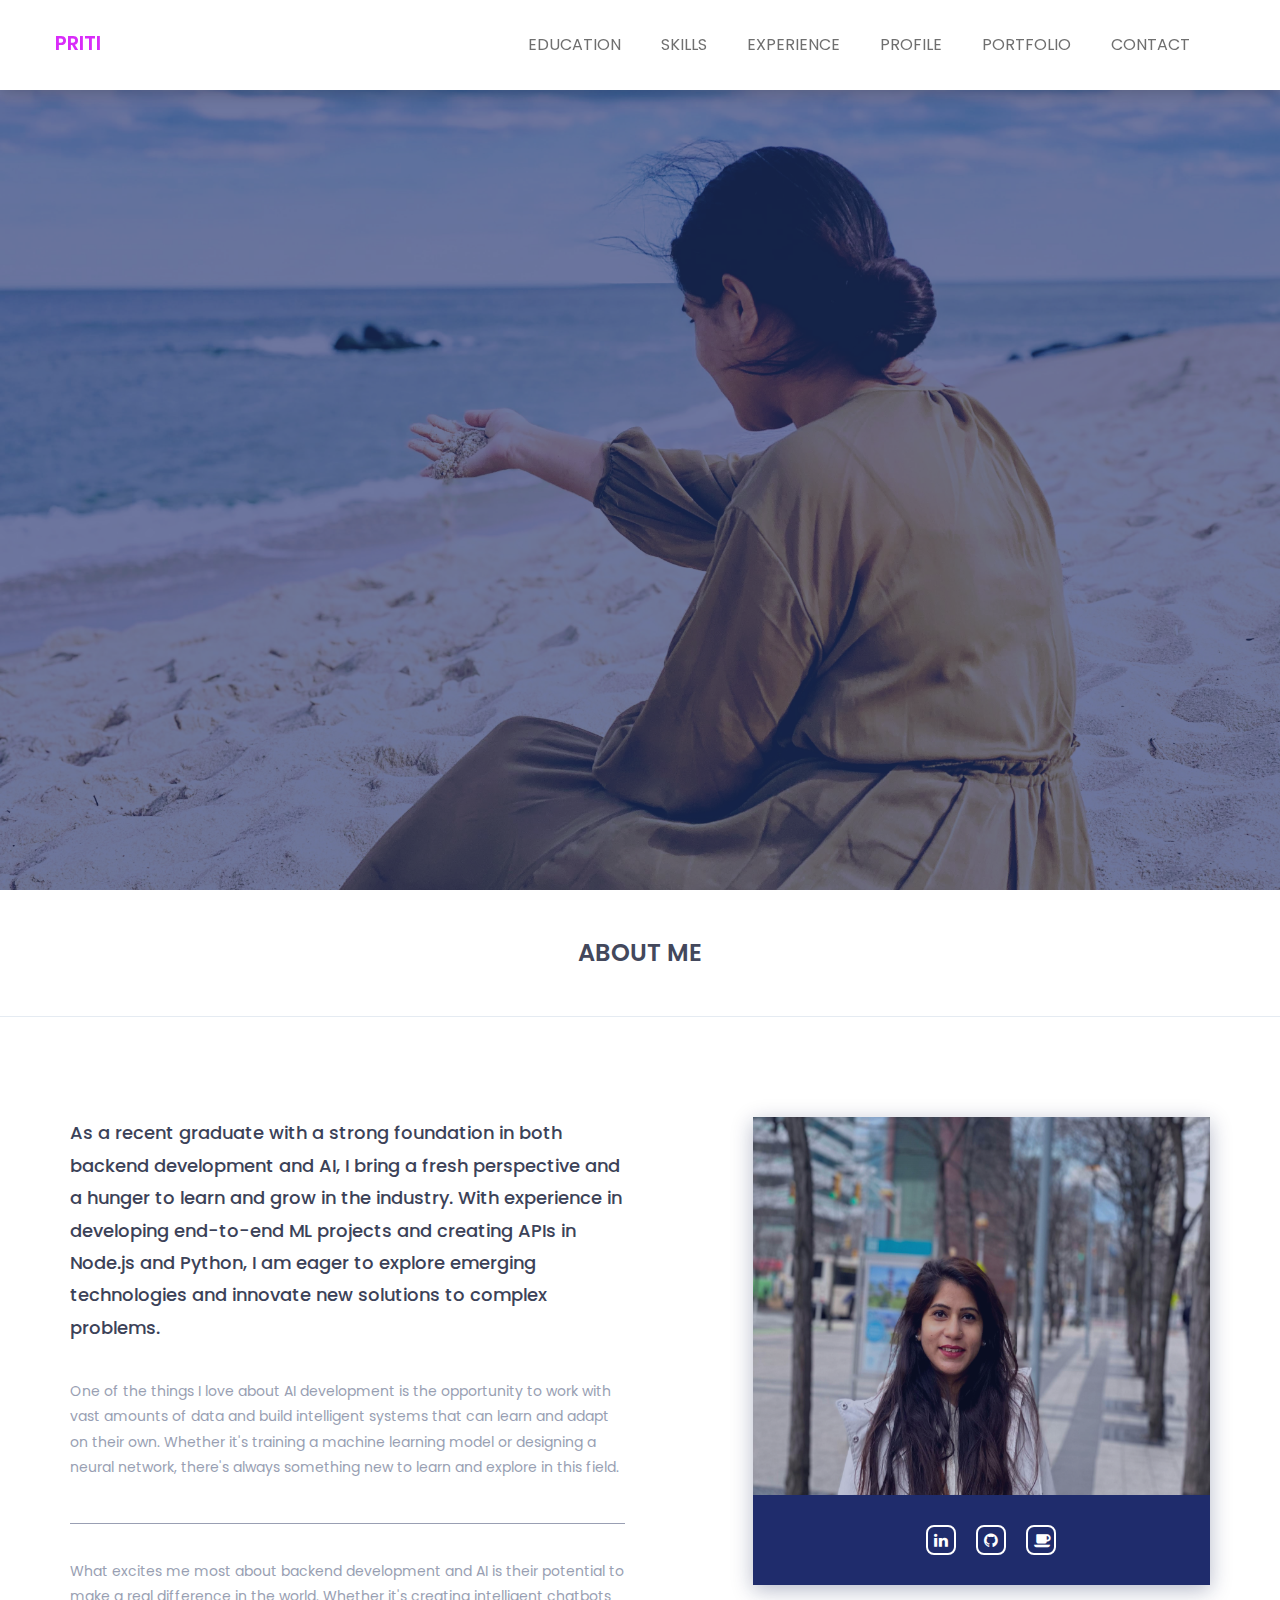
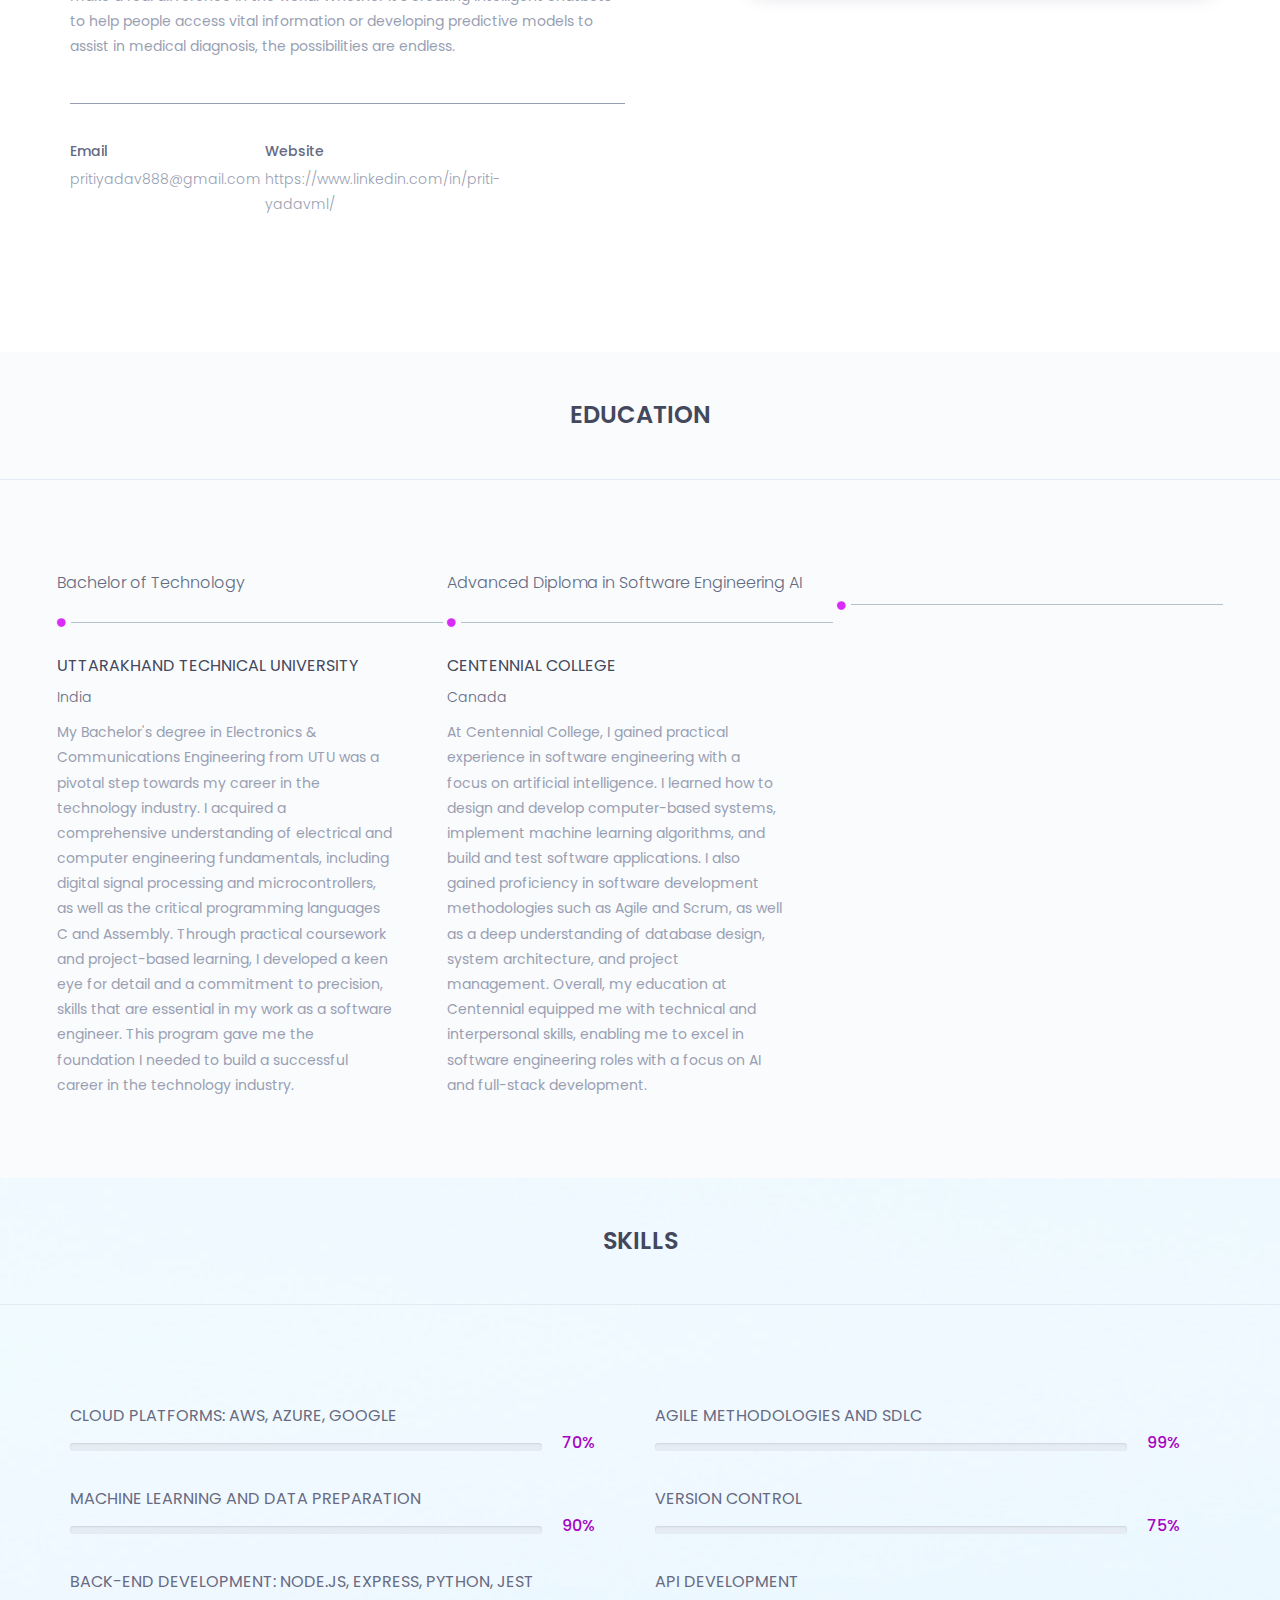
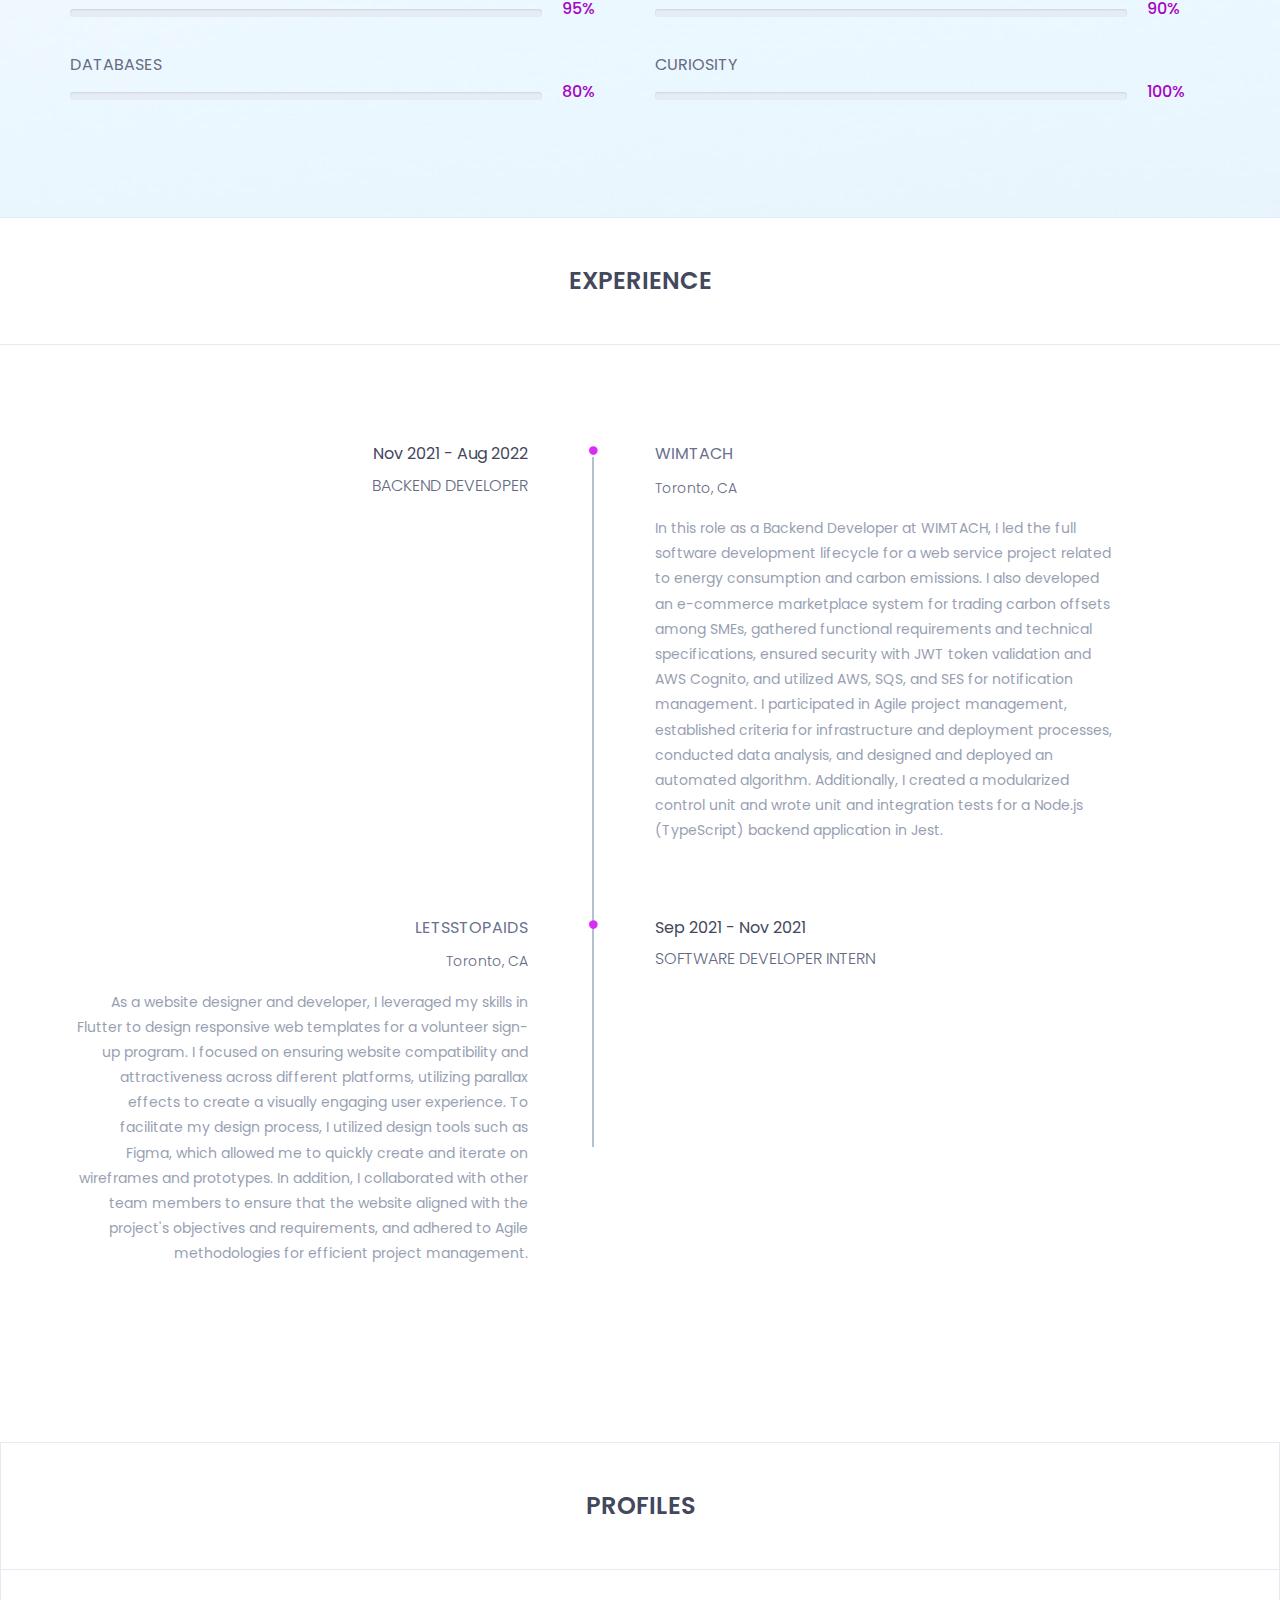
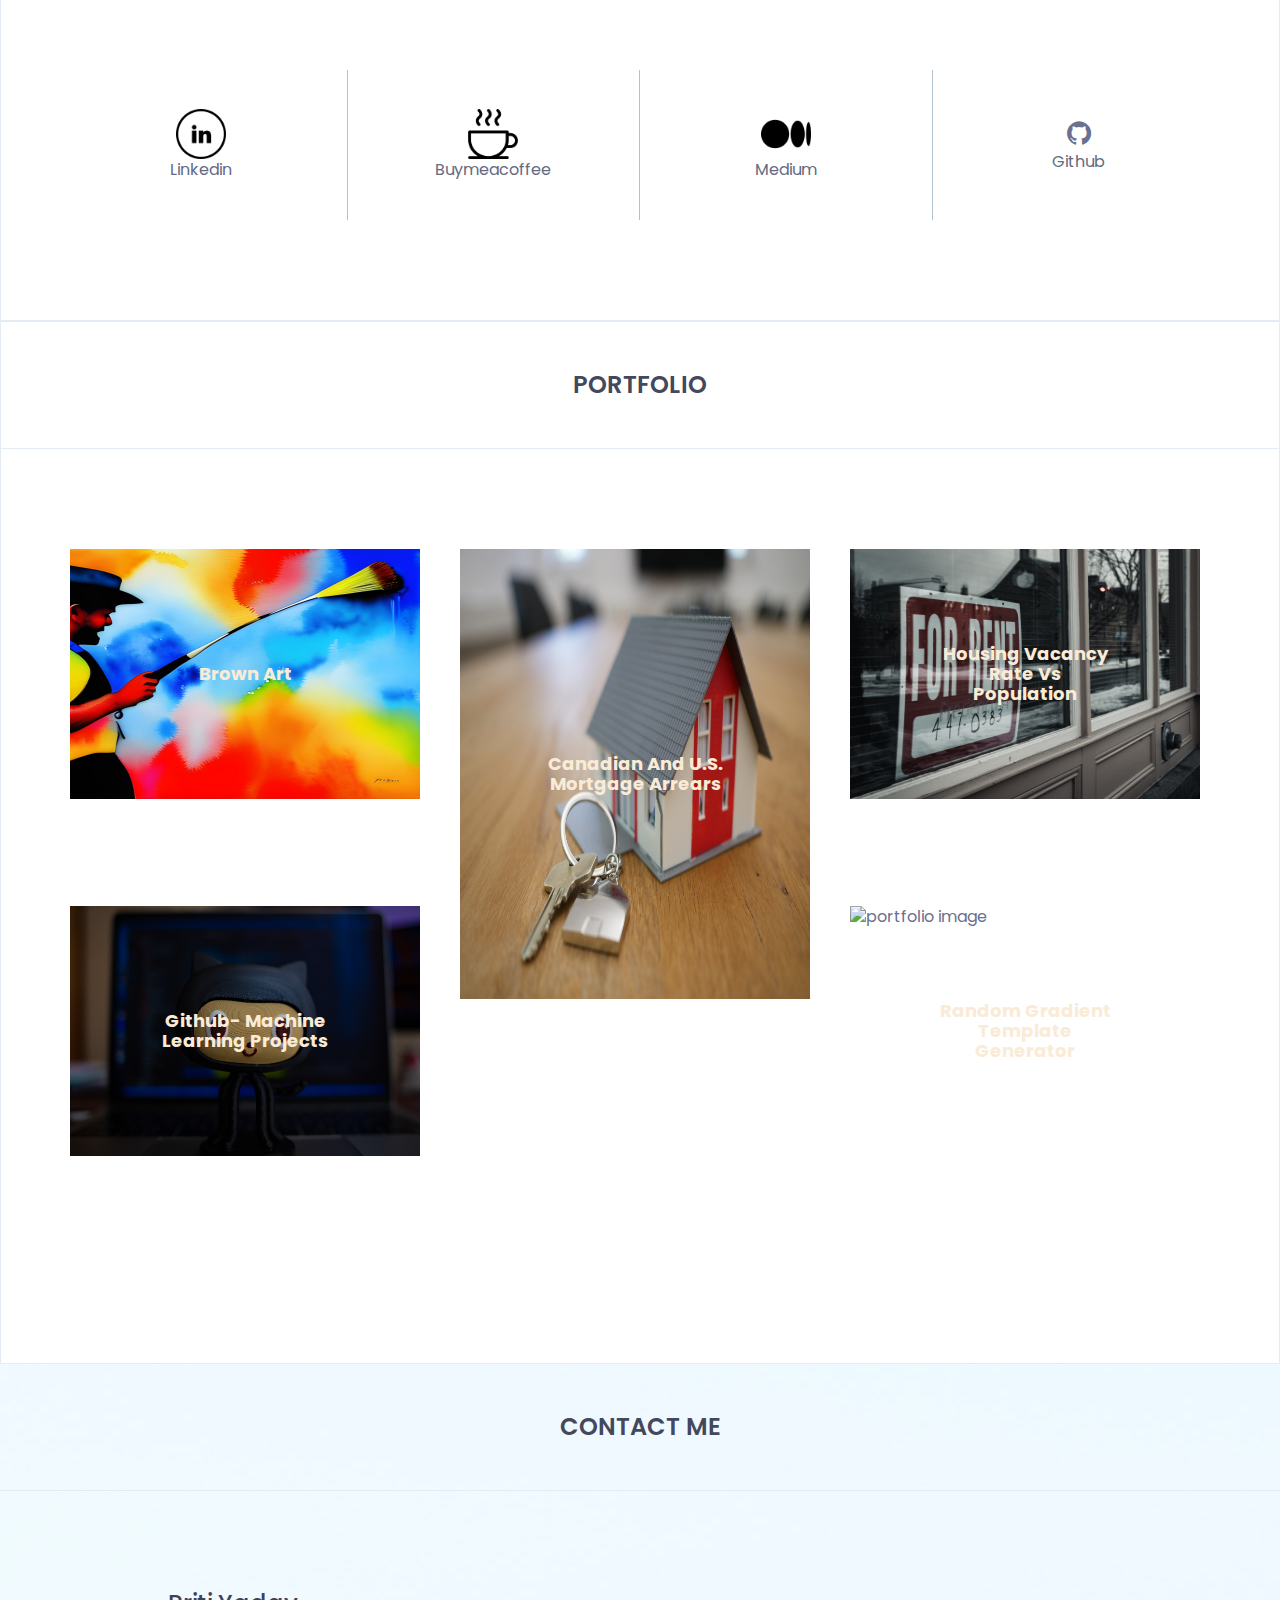
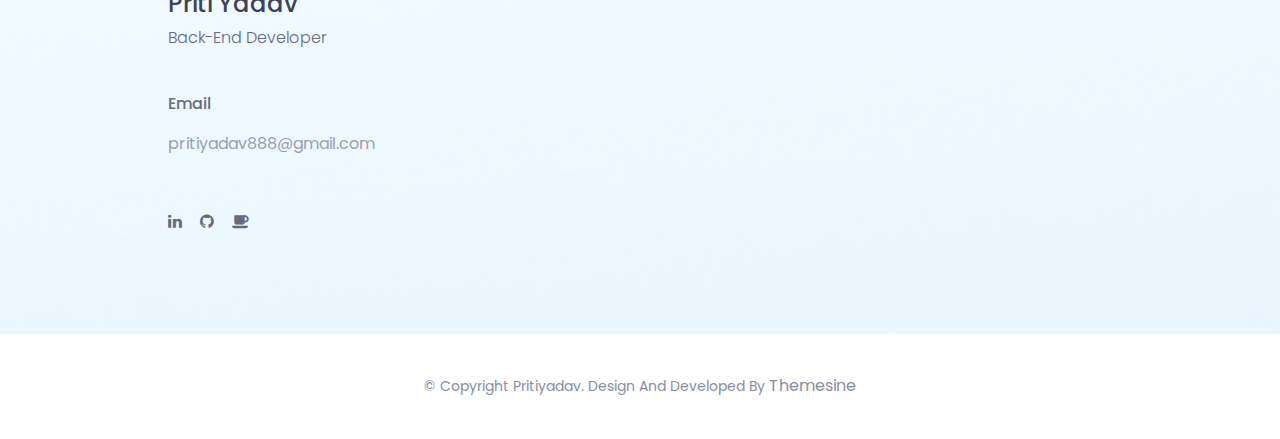
==== commit cace3a56: "projects updated" ====
--- a/index.html
+++ b/index.html
@@ -129,12 +129,6 @@
 								<P>One of the things I love about AI development is the opportunity to work with vast amounts of data and build intelligent systems that can learn and adapt on their own. Whether it's training a machine learning model or designing a neural network, there's always something new to learn and explore in this field.</P>
 								<P>What excites me most about backend development and AI is their potential to make a real difference in the world. Whether it's creating intelligent chatbots to help people access vital information or developing predictive models to assist in medical diagnosis, the possibilities are endless.</P>
 								<div class="row">
-									<div class="col-sm-4">
-										<div class="single-about-add-info">
-											<h3>phone</h3>
-											<p>647-(460)-9530</p>
-										</div>
-									</div>
 									<div class="col-sm-4">
 										<div class="single-about-add-info">
 											<h3>email</h3>
@@ -527,7 +521,7 @@
 									<div class="item">
 									<a href="https://brownart.herokuapp.com/">
 										<div class="item">
-											<img src="https://shorturl.at/jl035" alt="portfolio image" style="width:350px;	height: 250px;"/>
+											<img src="assets/images/portfolio/art.png" alt="portfolio image" style="width:350px;	height: 250px;"/>
 											<div class="isotope-overlay">
 												<h4 style="color: antiquewhite;">Brown Art</h4>
 											</div><!-- /.isotope-overlay -->
@@ -537,7 +531,7 @@
 									<div class="item">
 										<a href="https://github.com/pritiyadav888/Machine-Learning-Projects">
 											<div class="item">
-												<img src="https://shorturl.at/lHPQS" alt="portfolio image" style="width:350px;	height: 250px;"/>
+												<img src="assets/images/portfolio/roman-synkevych-UT8LMo-wlyk-unsplash.jpg" alt="portfolio image" style="width:350px;	height: 250px;"/>
 												<div class="isotope-overlay">
 													<h4 style="color: antiquewhite;">Github- Machine Learning projects</h4>
 												</div><!-- /.isotope-overlay -->
@@ -548,11 +542,11 @@
 
 								<div class="col-sm-4">
 									<div class="item">
-										<a href="https://github.com/pritiyadav888/AI-projects">
+										<a href="https://github.com/pritiyadav888/Housing-datasets/blob/main/affordability.ipynb">
 											<div class="item">
-												<img src="https://shorturl.at/hio59" alt="portfolio image" style="width:350px;	height: 450px;"/>
+												<img src="assets/images/portfolio/tierra-mallorca-rgJ1J8SDEAY-unsplash.jpg" alt="portfolio image" style="width:350px;	height: 450px;"/>
 												<div class="isotope-overlay">
-													<h4 style="color: antiquewhite;">Github - Artificial Intelligence projects</h4>
+													<h4 style="color: antiquewhite;">Canadian and U.S. mortgage arrears</h4>
 												</div><!-- /.isotope-overlay -->
 											</div><!-- /.item -->
 										</a>
@@ -561,21 +555,21 @@
 
 								<div class="col-sm-4">
 									<div class="item">
-										<a href="https://github.com/pritiyadav888/youtubeArticleGenerator">
+										<a href="https://pritiyadav888.github.io/AI-projects/">
 											<div class="item">
-												<img src="https://shorturl.at/lHPQS" alt="portfolio image"style="width:350px;	height: 250px;"/>
+												<img src="assets/images/portfolio/aaron-sousa-xlCmFoIS3oE-unsplash.jpg" alt="portfolio image"style="width:350px;	height: 250px;"/>
 												<div class="isotope-overlay">
-													<h4 style="color: antiquewhite;">Github - Software Developement Project</h4>
+													<h4 style="color: antiquewhite;">Housing Vacancy Rate vs Population</h4>
 												</div><!-- /.isotope-overlay -->
 											</div><!-- /.item -->
 										</a>
 									</div><!-- /.item -->
 									<div class="item">
-										<a href="https://github.com/pritiyadav888/LastCallEcomm">
+										<a href="https://random-template.herokuapp.com/">
 											<div class="item">
-												<img src="https://shorturl.at/jl035" alt="portfolio image" style="width:350px;	height: 250px;"/>
+												<img src="assets/images/portfolio/visax-t9jt6kENW_U-unsplash.jpg" alt="portfolio image" style="width:350px;	height: 250px;"/>
 												<div class="isotope-overlay">
-													<h4 style="color: antiquewhite;">Github - Web Development Project</h4>
+													<h4 style="color: antiquewhite;">Random Gradient template Generator</h4>
 												</div><!-- /.isotope-overlay -->
 											</div><!-- /.item -->
 										</a>
@@ -606,10 +600,6 @@
 										<p>Back-end Developer</p>
 									</div>
 									<div class="contact-add-info">
-										<div class="single-contact-add-info">
-											<h3>phone</h3>
-											<p>647-(460)-9530</p>
-										</div>
 										<div class="single-contact-add-info">
 											<h3>email</h3>
 											<p>pritiyadav888@gmail.com</p>
--- a/assets/css/style.css
+++ b/assets/css/style.css
@@ -609,71 +609,50 @@
 
 .portfolio-content {padding-top: 100px;}
 
-/* ---- .item ---- */
-.isotope:after {
-    content: '';
+.portfolio-content .item {
+    position: relative;
+}
+
+.portfolio-content .item h4 {
+    position: absolute;
+    top: 50%;
+    left: 50%;
+    transform: translate(-50%, -50%);
+    color: antiquewhite;
+    font-size: 18px;
+    font-weight: bold;
+    text-align: center;
+    z-index: 1;
+}
+
+.portfolio-content .item {
+    margin-bottom: 30px;
+    padding: 0;
+}
+
+.portfolio-content .item img {
     display: block;
-    clear: both;
-}
-.isotope .item {
-    position:relative;
-    overflow:hidden;
-    margin-bottom: 30px;
-}
-/*.item img*/
-.isotope .item img{
-    width:100%;
-    height:100%;
-    -webkit-transition: .5s;
-    -moz-transition: .5s;
-    -ms-transition: .5s;
-    -o-transition: .5s;
-    transition: .5s;
-}
-.isotope .item:hover  img{
-    -webkit-transform:scale(1.5);
-    -moz-transform:scale(1.5);
-    -ms-transform:scale(1.5);
-    -o-transform:scale(1.5);
-    transform:scale(1.5);
-}/*.item img*/
-
-/*.isotope-overlay*/
-.isotope-overlay{
-    position:absolute;
-    height:100%;
-    width:100%;
-    background:rgba(31,44,108,.5);
-    display:flex;
-    align-items:center;
-    text-transform: uppercase;
-    justify-content:center;
-    flex-direction:row;
-    -webkit-transform:scale(0);
-    -moz-transform:scale(0);
-    -ms-transform:scale(0);
-    -o-transform:scale(0);
-    transform:scale(0);
-    -webkit-transition: .5s;
-    -moz-transition: .5s;
-    -ms-transition: .5s;
-    -o-transition: .5s;
-    transition: .5s;
-}
-.isotope-overlay a {
-    display: inline-block;
-    color: #fff;
-    font-size: 14px;
-    text-align: center;
-}
-.isotope .item:hover .isotope-overlay{
-    -webkit-transform:scale(1);
-    -moz-transform:scale(1);
-    -ms-transform:scale(1);
-    -o-transform:scale(1);
-    transform:scale(1);
-    top:0;
-}/*.isotope-overlay*/
+    width: 100%;
+    height: 80%;
+}
+
+@media (min-width: 768px) {
+    .portfolio-content .item {
+        margin-bottom: 50px;
+    }
+    
+    .portfolio-content .row {
+        margin-left: -15px;
+        margin-right: -15px;
+    }
+    
+    .portfolio-content .col-sm-4 {
+        padding-left: 15px;
+        padding-right: 15px;
+    }
+}
+
+
 
 /*-------------------------------------
         10. Clients
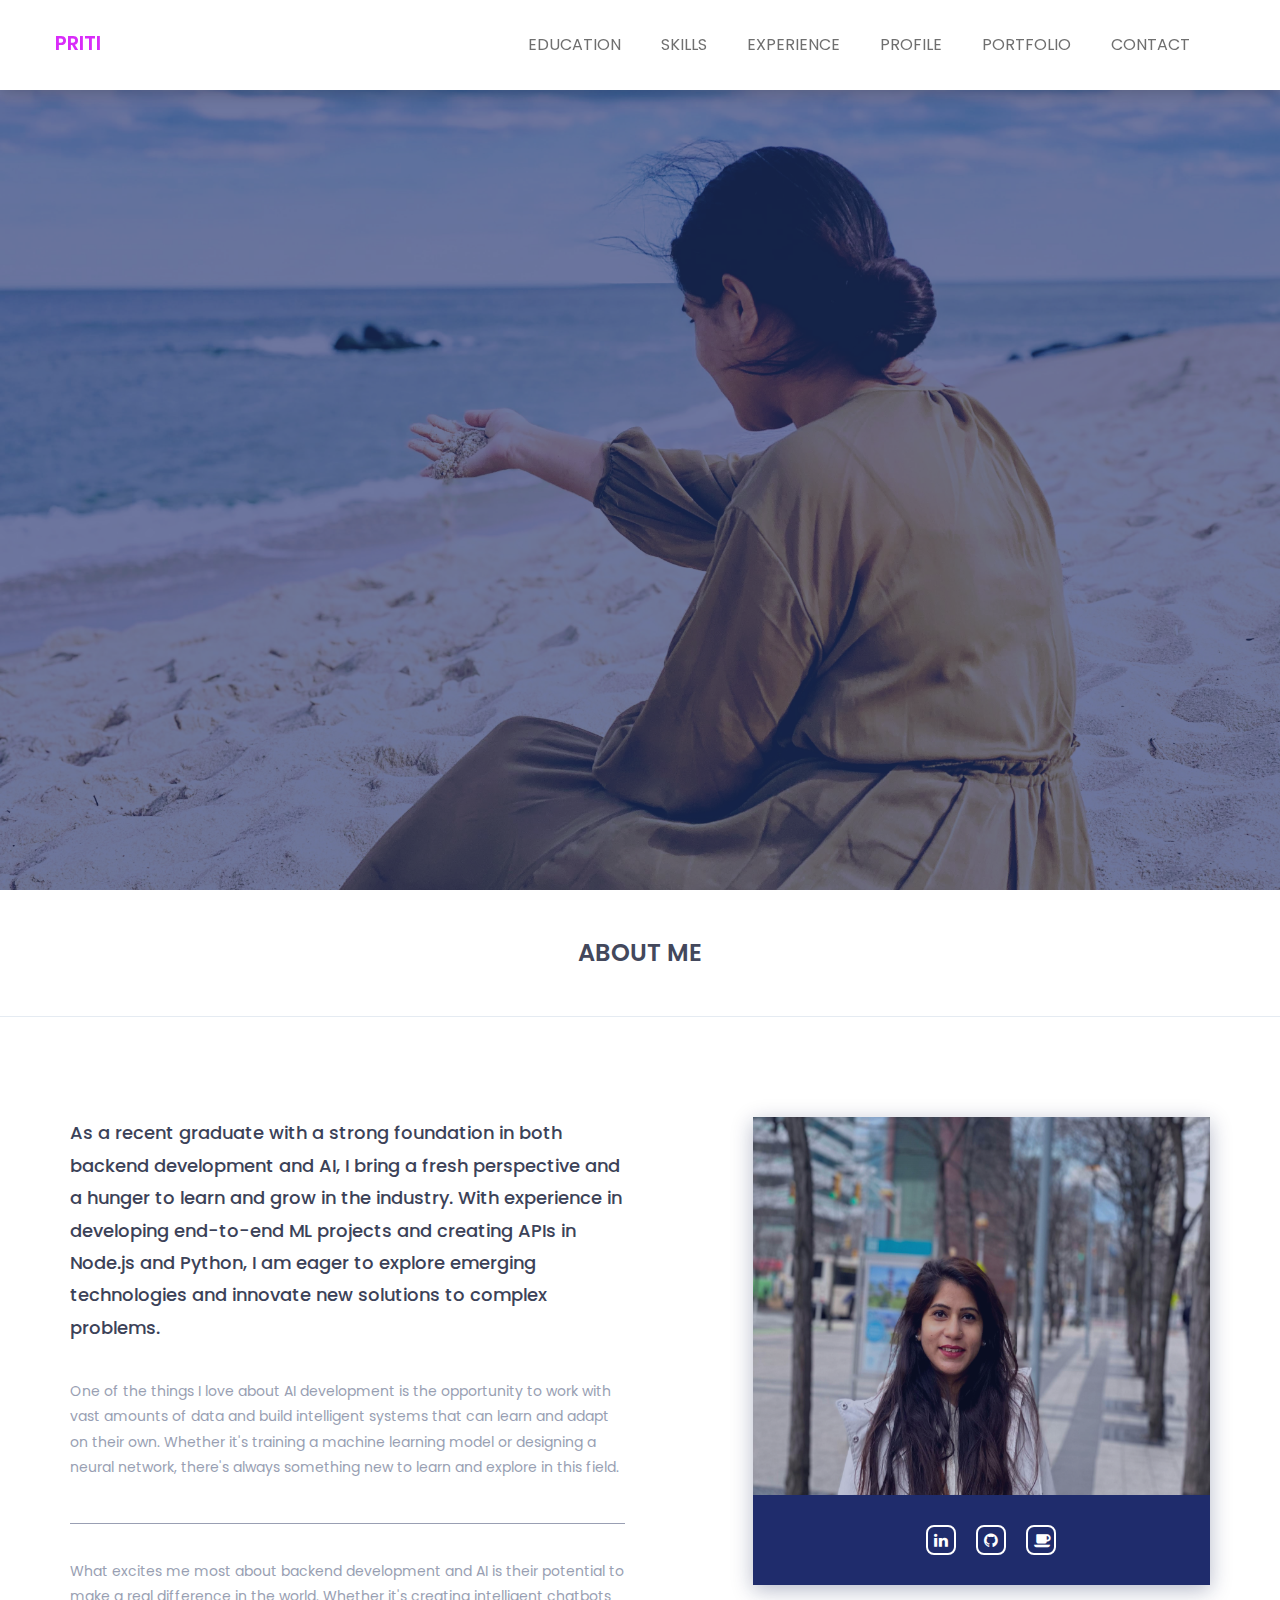
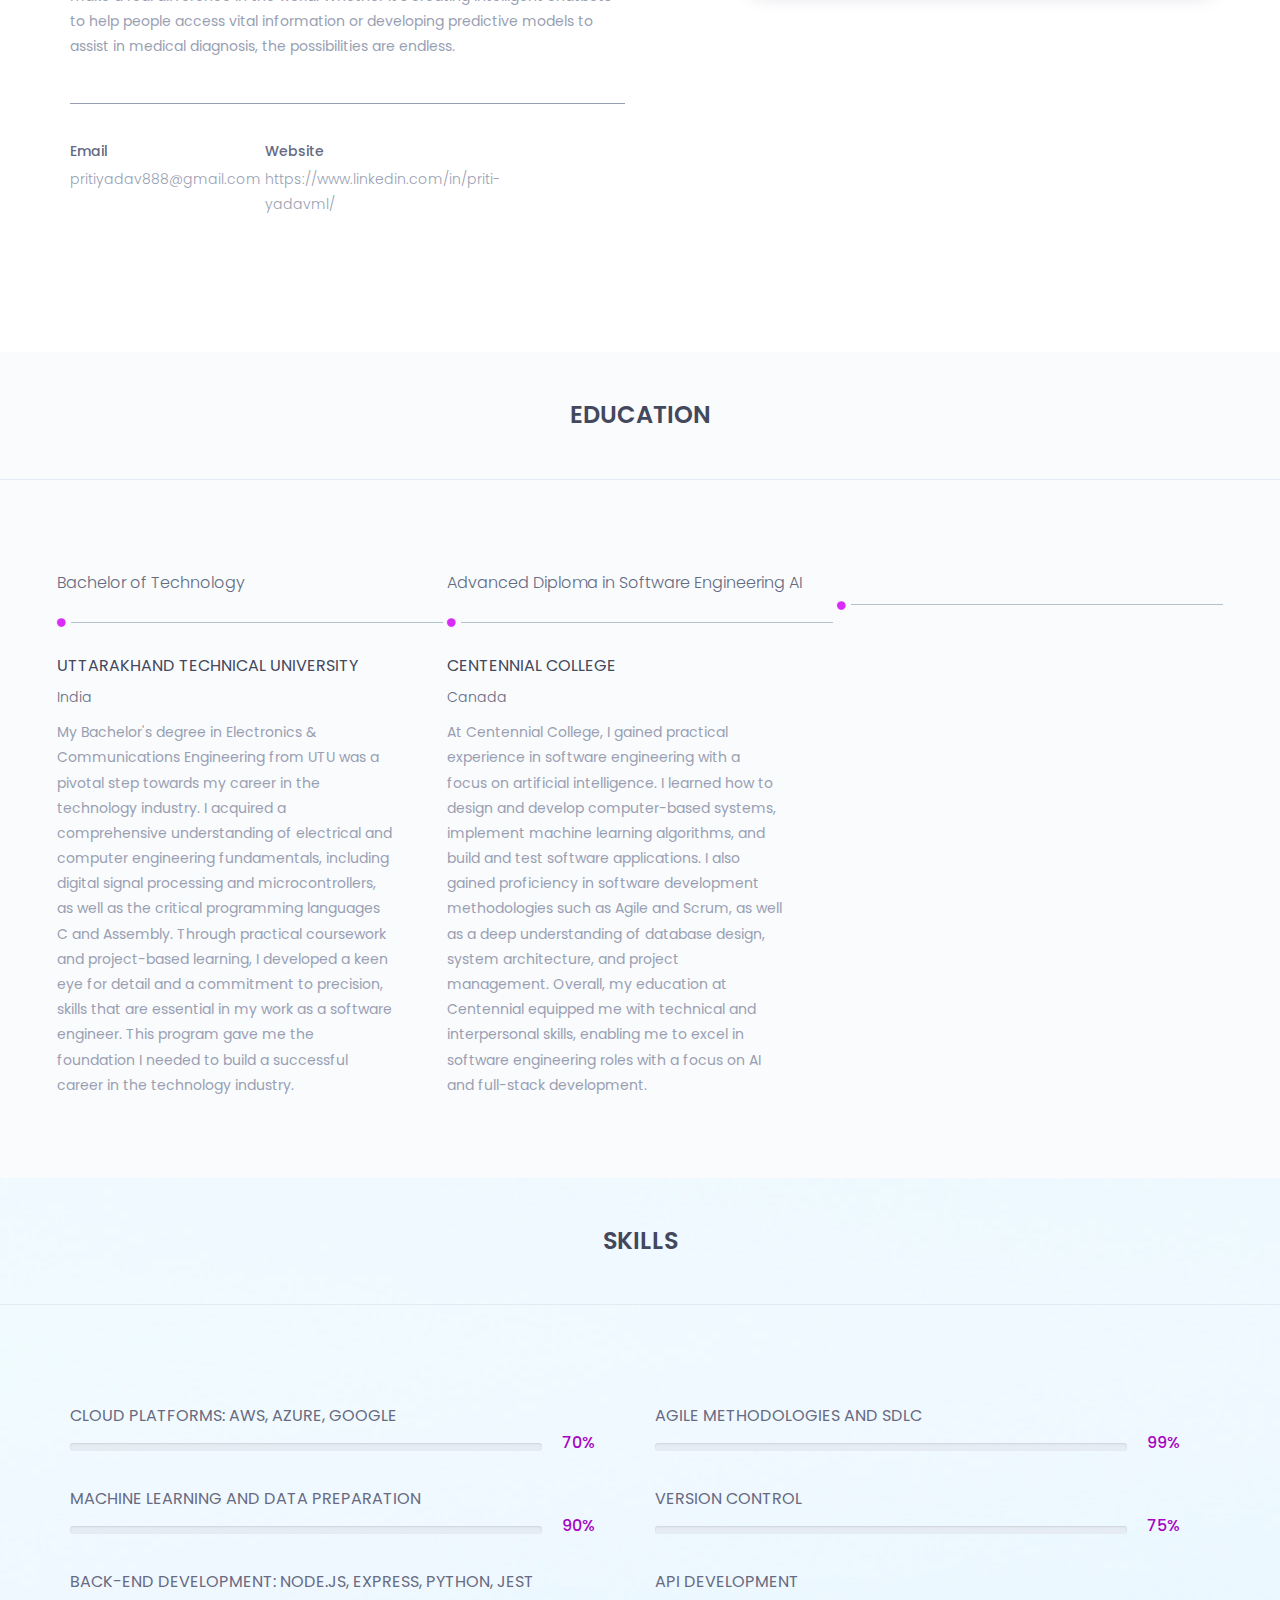
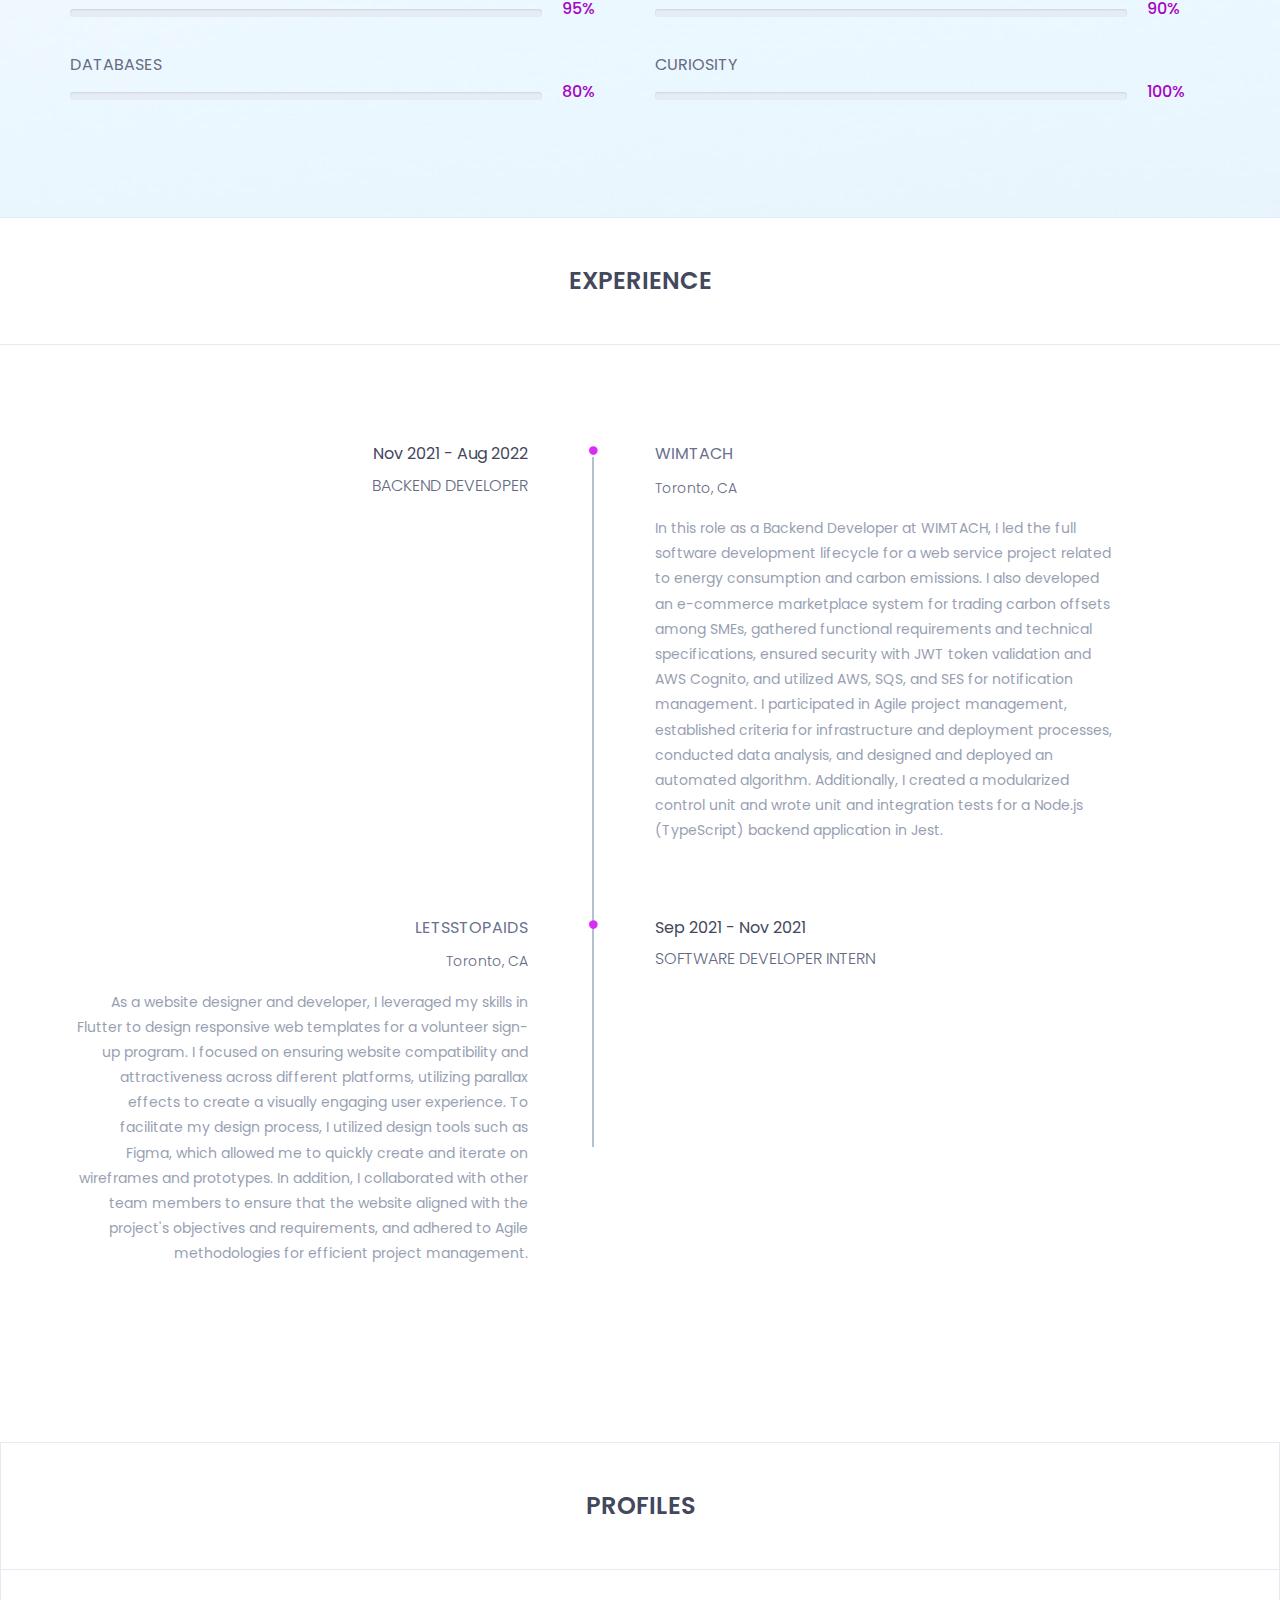
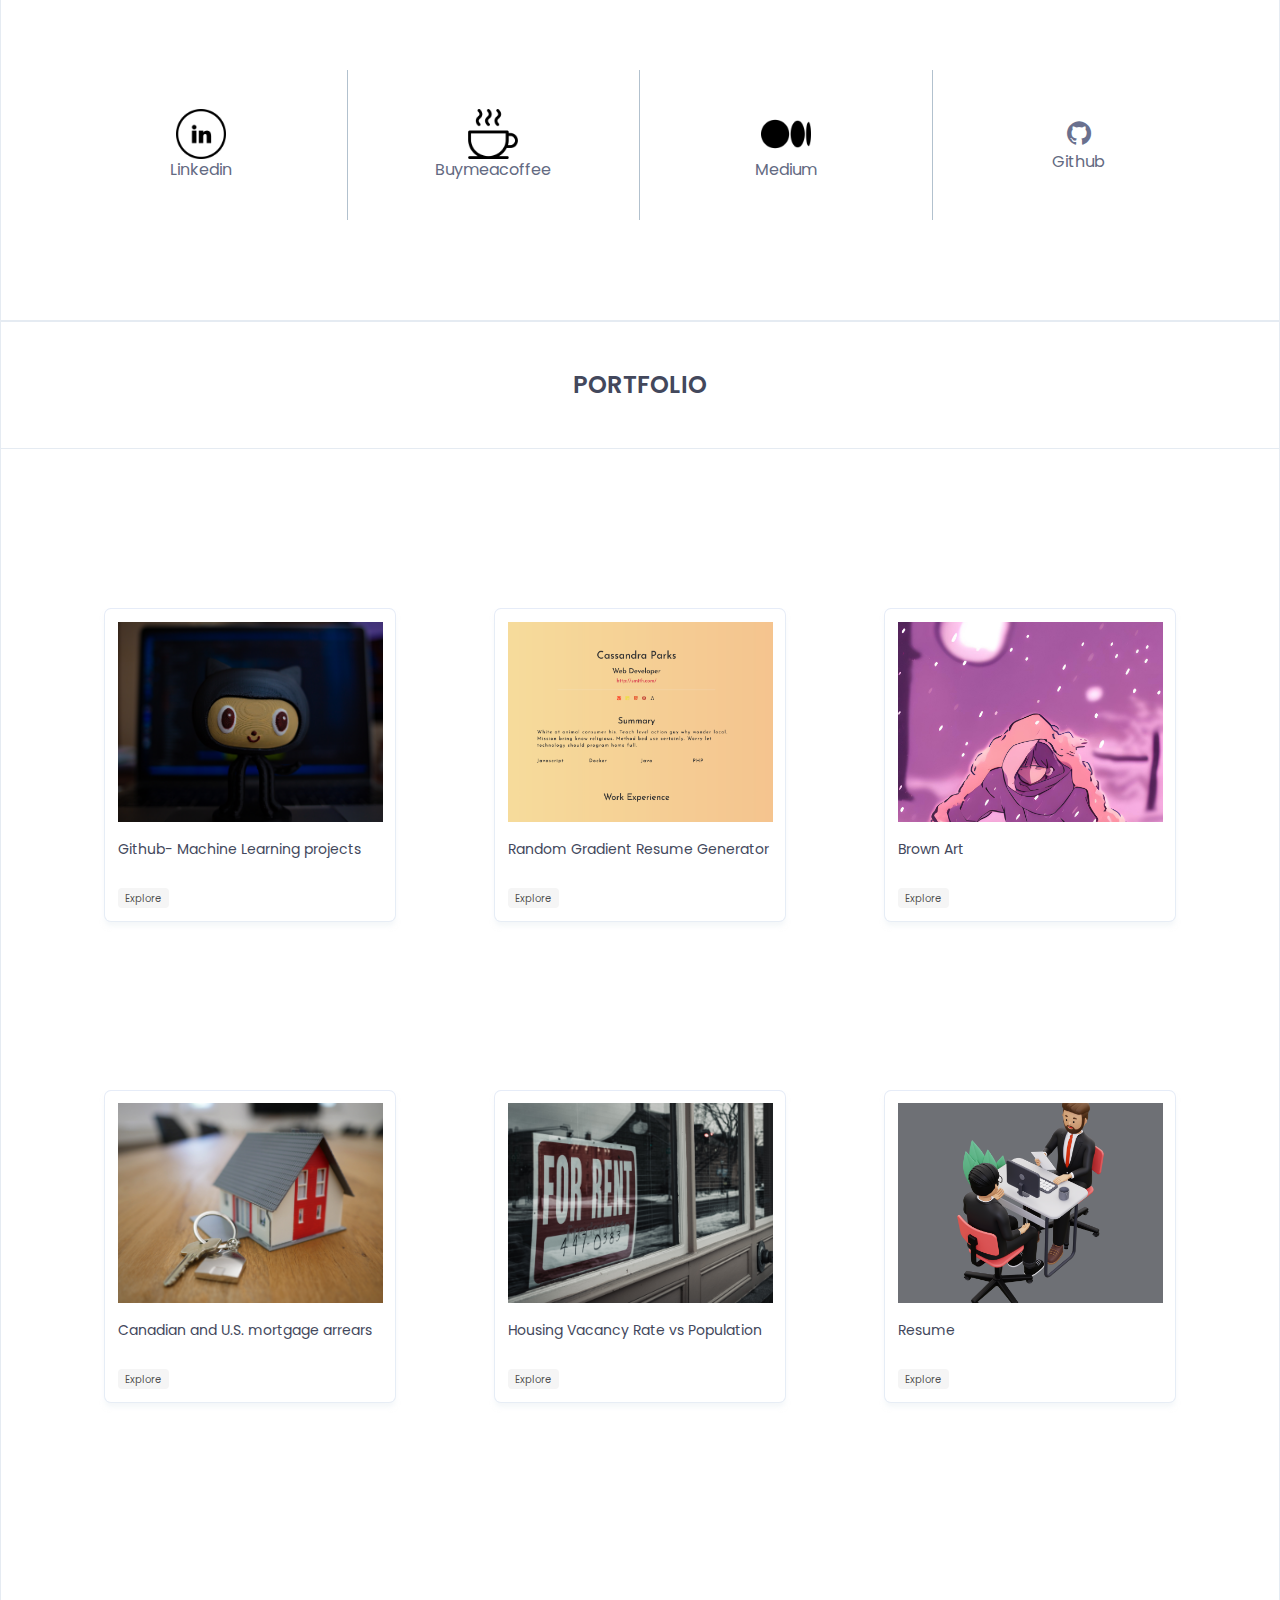
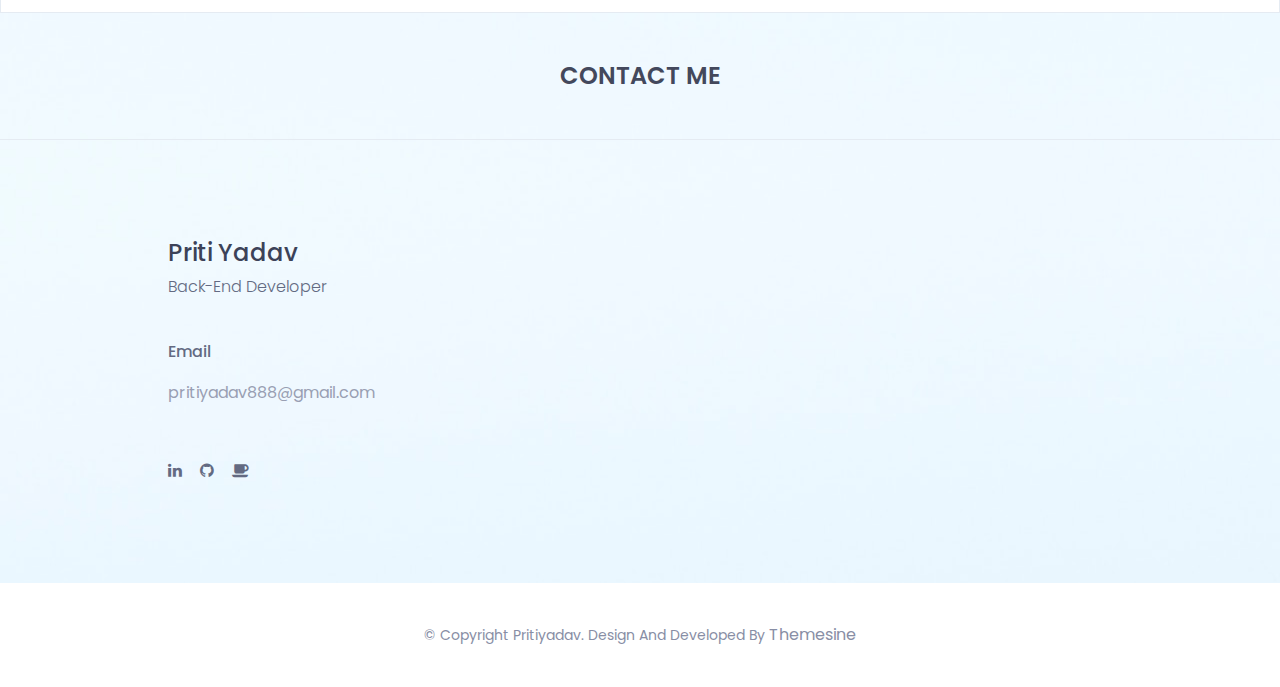
==== commit 65219c73: "grid style changed" ====
--- a/index.html
+++ b/index.html
@@ -518,63 +518,48 @@
 							<div class="row">
 
 								<div class="col-sm-4">
-									<div class="item">
-									<a href="https://brownart.herokuapp.com/">
-										<div class="item">
-											<img src="assets/images/portfolio/art.png" alt="portfolio image" style="width:350px;	height: 250px;"/>
-											<div class="isotope-overlay">
-												<h4 style="color: antiquewhite;">Brown Art</h4>
-											</div><!-- /.isotope-overlay -->
-										</div><!-- /.item -->
-									</a>
-								</div>
-									<div class="item">
-										<a href="https://github.com/pritiyadav888/Machine-Learning-Projects">
-											<div class="item">
-												<img src="assets/images/portfolio/roman-synkevych-UT8LMo-wlyk-unsplash.jpg" alt="portfolio image" style="width:350px;	height: 250px;"/>
-												<div class="isotope-overlay">
-													<h4 style="color: antiquewhite;">Github- Machine Learning projects</h4>
-												</div><!-- /.isotope-overlay -->
-											</div><!-- /.item -->
-										</a>
-									</div><!-- /.item -->
+								<div class="item">
+									<div class="box"><img class="logo mb-5" src="assets/images/portfolio/roman-synkevych-UT8LMo-wlyk-unsplash.jpg">
+										<p>Github- Machine Learning projects</p><a class="link" href="https://github.com/pritiyadav888/Machine-Learning-Projects" target="_blank"><span class="tag is-link is-light is-medium"><svg class="svg-inline--fa fa-arrow-up-right-from-square mr-2" aria-hidden="true" focusable="false" data-prefix="fal" data-icon="arrow-up-right-from-square" role="img" xmlns="http://www.w3.org/2000/svg" viewBox="0 0 512 512" data-fa-i2svg=""><path fill="currentColor" d="M336 0c-8.8 0-16 7.2-16 16s7.2 16 16 16H457.4L212.7 276.7c-6.2 6.2-6.2 16.4 0 22.6s16.4 6.2 22.6 0L480 54.6V176c0 8.8 7.2 16 16 16s16-7.2 16-16V16c0-8.8-7.2-16-16-16H336zM64 64C28.7 64 0 92.7 0 128V448c0 35.3 28.7 64 64 64H384c35.3 0 64-28.7 64-64V304c0-8.8-7.2-16-16-16s-16 7.2-16 16V448c0 17.7-14.3 32-32 32H64c-17.7 0-32-14.3-32-32V128c0-17.7 14.3-32 32-32H208c8.8 0 16-7.2 16-16s-7.2-16-16-16H64z"></path></svg><!-- <i class="fal fa-arrow-up-right-from-square mr-2"></i> -->Explore</span></a>
+									  </div>
+									
+								</div><!-- /.item -->
+								<div class="item">
+									<div class="box"><img class="logo mb-5" src="assets/images/portfolio/tierra-mallorca-rgJ1J8SDEAY-unsplash.jpg">
+										<p>Canadian and U.S. mortgage arrears</p><a class="link" href="https://github.com/pritiyadav888/Housing-datasets/blob/main/affordability.ipynb" target="_blank"><span class="tag is-link is-light is-medium"><svg class="svg-inline--fa fa-arrow-up-right-from-square mr-2" aria-hidden="true" focusable="false" data-prefix="fal" data-icon="arrow-up-right-from-square" role="img" xmlns="http://www.w3.org/2000/svg" viewBox="0 0 512 512" data-fa-i2svg=""><path fill="currentColor" d="M336 0c-8.8 0-16 7.2-16 16s7.2 16 16 16H457.4L212.7 276.7c-6.2 6.2-6.2 16.4 0 22.6s16.4 6.2 22.6 0L480 54.6V176c0 8.8 7.2 16 16 16s16-7.2 16-16V16c0-8.8-7.2-16-16-16H336zM64 64C28.7 64 0 92.7 0 128V448c0 35.3 28.7 64 64 64H384c35.3 0 64-28.7 64-64V304c0-8.8-7.2-16-16-16s-16 7.2-16 16V448c0 17.7-14.3 32-32 32H64c-17.7 0-32-14.3-32-32V128c0-17.7 14.3-32 32-32H208c8.8 0 16-7.2 16-16s-7.2-16-16-16H64z"></path></svg><!-- <i class="fal fa-arrow-up-right-from-square mr-2"></i> -->Explore</span></a>
+									  </div>
+									
+								</div><!-- /.item -->
 								</div><!-- /.col -->
-
 								<div class="col-sm-4">
 									<div class="item">
-										<a href="https://github.com/pritiyadav888/Housing-datasets/blob/main/affordability.ipynb">
-											<div class="item">
-												<img src="assets/images/portfolio/tierra-mallorca-rgJ1J8SDEAY-unsplash.jpg" alt="portfolio image" style="width:350px;	height: 450px;"/>
-												<div class="isotope-overlay">
-													<h4 style="color: antiquewhite;">Canadian and U.S. mortgage arrears</h4>
-												</div><!-- /.isotope-overlay -->
-											</div><!-- /.item -->
-										</a>
-									</div><!-- /.item -->
-								</div><!-- /.col -->
-
-								<div class="col-sm-4">
-									<div class="item">
-										<a href="https://pritiyadav888.github.io/AI-projects/">
-											<div class="item">
-												<img src="assets/images/portfolio/aaron-sousa-xlCmFoIS3oE-unsplash.jpg" alt="portfolio image"style="width:350px;	height: 250px;"/>
-												<div class="isotope-overlay">
-													<h4 style="color: antiquewhite;">Housing Vacancy Rate vs Population</h4>
-												</div><!-- /.isotope-overlay -->
-											</div><!-- /.item -->
-										</a>
+										<div class="box"><img class="logo mb-5"  src="assets/images/portfolio/resume.png">
+											<p>Random Gradient Resume Generator</p><a class="link" href="https://random-template.herokuapp.com/" target="_blank"><span class="tag is-link is-light is-medium"><svg class="svg-inline--fa fa-arrow-up-right-from-square mr-2" aria-hidden="true" focusable="false" data-prefix="fal" data-icon="arrow-up-right-from-square" role="img" xmlns="http://www.w3.org/2000/svg" viewBox="0 0 512 512" data-fa-i2svg=""><path fill="currentColor" d="M336 0c-8.8 0-16 7.2-16 16s7.2 16 16 16H457.4L212.7 276.7c-6.2 6.2-6.2 16.4 0 22.6s16.4 6.2 22.6 0L480 54.6V176c0 8.8 7.2 16 16 16s16-7.2 16-16V16c0-8.8-7.2-16-16-16H336zM64 64C28.7 64 0 92.7 0 128V448c0 35.3 28.7 64 64 64H384c35.3 0 64-28.7 64-64V304c0-8.8-7.2-16-16-16s-16 7.2-16 16V448c0 17.7-14.3 32-32 32H64c-17.7 0-32-14.3-32-32V128c0-17.7 14.3-32 32-32H208c8.8 0 16-7.2 16-16s-7.2-16-16-16H64z"></path></svg><!-- <i class="fal fa-arrow-up-right-from-square mr-2"></i> -->Explore</span></a>
+										  </div>
+										
 									</div><!-- /.item -->
 									<div class="item">
-										<a href="https://random-template.herokuapp.com/">
-											<div class="item">
-												<img src="assets/images/portfolio/visax-t9jt6kENW_U-unsplash.jpg" alt="portfolio image" style="width:350px;	height: 250px;"/>
-												<div class="isotope-overlay">
-													<h4 style="color: antiquewhite;">Random Gradient template Generator</h4>
-												</div><!-- /.isotope-overlay -->
-											</div><!-- /.item -->
-										</a>
+										<div class="box"><img class="logo mb-5" src="assets/images/portfolio/aaron-sousa-xlCmFoIS3oE-unsplash.jpg">
+											<p>Housing Vacancy Rate vs Population</p><a class="link" href="https://pritiyadav888.github.io/AI-projects/" target="_blank"><span class="tag is-link is-light is-medium"><svg class="svg-inline--fa fa-arrow-up-right-from-square mr-2" aria-hidden="true" focusable="false" data-prefix="fal" data-icon="arrow-up-right-from-square" role="img" xmlns="http://www.w3.org/2000/svg" viewBox="0 0 512 512" data-fa-i2svg=""><path fill="currentColor" d="M336 0c-8.8 0-16 7.2-16 16s7.2 16 16 16H457.4L212.7 276.7c-6.2 6.2-6.2 16.4 0 22.6s16.4 6.2 22.6 0L480 54.6V176c0 8.8 7.2 16 16 16s16-7.2 16-16V16c0-8.8-7.2-16-16-16H336zM64 64C28.7 64 0 92.7 0 128V448c0 35.3 28.7 64 64 64H384c35.3 0 64-28.7 64-64V304c0-8.8-7.2-16-16-16s-16 7.2-16 16V448c0 17.7-14.3 32-32 32H64c-17.7 0-32-14.3-32-32V128c0-17.7 14.3-32 32-32H208c8.8 0 16-7.2 16-16s-7.2-16-16-16H64z"></path></svg><!-- <i class="fal fa-arrow-up-right-from-square mr-2"></i> -->Explore</span></a>
+										  </div>
+										
 									</div><!-- /.item -->
-								</div><!-- /.col -->
+									</div><!-- /.col -->
+									<div class="col-sm-4">
+										<div class="item">
+											<div class="box"><img class="logo mb-5" src="assets/images/portfolio/Glow_gall.png">
+												<p>Brown Art</p><a class="link" href="https://brownart.herokuapp.com/" target="_blank"><span class="tag is-link is-light is-medium"><svg class="svg-inline--fa fa-arrow-up-right-from-square mr-2" aria-hidden="true" focusable="false" data-prefix="fal" data-icon="arrow-up-right-from-square" role="img" xmlns="http://www.w3.org/2000/svg" viewBox="0 0 512 512" data-fa-i2svg=""><path fill="currentColor" d="M336 0c-8.8 0-16 7.2-16 16s7.2 16 16 16H457.4L212.7 276.7c-6.2 6.2-6.2 16.4 0 22.6s16.4 6.2 22.6 0L480 54.6V176c0 8.8 7.2 16 16 16s16-7.2 16-16V16c0-8.8-7.2-16-16-16H336zM64 64C28.7 64 0 92.7 0 128V448c0 35.3 28.7 64 64 64H384c35.3 0 64-28.7 64-64V304c0-8.8-7.2-16-16-16s-16 7.2-16 16V448c0 17.7-14.3 32-32 32H64c-17.7 0-32-14.3-32-32V128c0-17.7 14.3-32 32-32H208c8.8 0 16-7.2 16-16s-7.2-16-16-16H64z"></path></svg><!-- <i class="fal fa-arrow-up-right-from-square mr-2"></i> -->Explore</span></a>
+											  </div>
+											
+										</div><!-- /.item -->
+										<div class="item">
+											<div class="box"><img class="logo mb-5" src="assets/images/portfolio/portfolio.png">
+												<p>Resume</p><a class="link" href="https://pritiyadav888.github.io/resume/" target="_blank"><span class="tag is-link is-light is-medium"><svg class="svg-inline--fa fa-arrow-up-right-from-square mr-2" aria-hidden="true" focusable="false" data-prefix="fal" data-icon="arrow-up-right-from-square" role="img" xmlns="http://www.w3.org/2000/svg" viewBox="0 0 512 512" data-fa-i2svg=""><path fill="currentColor" d="M336 0c-8.8 0-16 7.2-16 16s7.2 16 16 16H457.4L212.7 276.7c-6.2 6.2-6.2 16.4 0 22.6s16.4 6.2 22.6 0L480 54.6V176c0 8.8 7.2 16 16 16s16-7.2 16-16V16c0-8.8-7.2-16-16-16H336zM64 64C28.7 64 0 92.7 0 128V448c0 35.3 28.7 64 64 64H384c35.3 0 64-28.7 64-64V304c0-8.8-7.2-16-16-16s-16 7.2-16 16V448c0 17.7-14.3 32-32 32H64c-17.7 0-32-14.3-32-32V128c0-17.7 14.3-32 32-32H208c8.8 0 16-7.2 16-16s-7.2-16-16-16H64z"></path></svg><!-- <i class="fal fa-arrow-up-right-from-square mr-2"></i> -->Explore</span></a>
+											  </div>
+											
+										</div><!-- /.item -->
+										</div><!-- /.col -->
+
 							</div><!-- /.row -->
 						</div><!--/.isotope-->
 					</div><!--/.gallery-content-->
--- a/assets/css/style.css
+++ b/assets/css/style.css
@@ -618,7 +618,6 @@
     top: 50%;
     left: 50%;
     transform: translate(-50%, -50%);
-    color: antiquewhite;
     font-size: 18px;
     font-weight: bold;
     text-align: center;
@@ -627,13 +626,11 @@
 
 .portfolio-content .item {
     margin-bottom: 30px;
-    padding: 0;
+    padding: 60px 35px;
 }
 
 .portfolio-content .item img {
     display: block;
-    width: 100%;
-    height: 80%;
 }
 
 @media (min-width: 768px) {
@@ -840,4 +837,82 @@
     0%   {bottom:0px;}
     100%  {bottom:7px;}
 }
-/*========================Thank you=================+.box {
+    border-radius: 12px;
+}
+.box {
+    background-color: #ffffff;
+    border-radius: 6px;
+    box-shadow: 0 5px 5px 0 rgba(233, 240, 243, 0.5), 0 0 0 1px #E6ECF8;
+    color: #141c3a;
+    display: block;
+    padding: 1.25rem;
+}
+.box img {
+    display: inline-block;
+    vertical-align: top;
+    max-width: 100%;
+
+}
+.logo.mb-5 {
+    width: 300px;
+    height: 200px;
+    object-fit: cover; /* Optional: This property ensures the aspect ratio is maintained while resizing the image */
+  }
+  
+.mb-5 {
+    margin-bottom: 1.5rem !important;
+}
+.item p{
+    margin-bottom: 2rem;
+}
+.item a {
+    color: #1a8cff;
+    cursor: pointer;
+    text-decoration: none;
+}
+.item a, .button {
+    transition: all .2s ease-in-out;
+    -webkit-transition: all .2s ease-in-out;
+    font-weight: 400;
+}
+.tag:not(body).is-medium {
+    font-size: 1rem;
+}
+.tag:not(body).is-light {
+    background-color: rgba(20, 28, 58, 0.08);
+    color: #141c3a;
+}
+.tag:not(body).is-medium {
+    font-size: 1rem;
+}
+.tag:not(body).is-link {
+    background-color: #1a8cff;
+    color: #fff;
+}
+.tag:not(body).is-light {
+    background-color: whitesmoke;
+    color: rgba(0, 0, 0, 0.7);
+}
+.tag:not(body) {
+    align-items: center;
+    background-color: whitesmoke;
+    border-radius: 4px;
+    color: #141c3a;
+    display: inline-flex;
+    font-size: 0.75rem;
+    height: 2em;
+    justify-content: center;
+    line-height: 1.5;
+    padding-left: 0.75em;
+    padding-right: 0.75em;
+    white-space: nowrap;
+}
+span {
+    font-style: inherit;
+    font-weight: inherit;
+}
+
+  
+/*========================Thank you=================
+
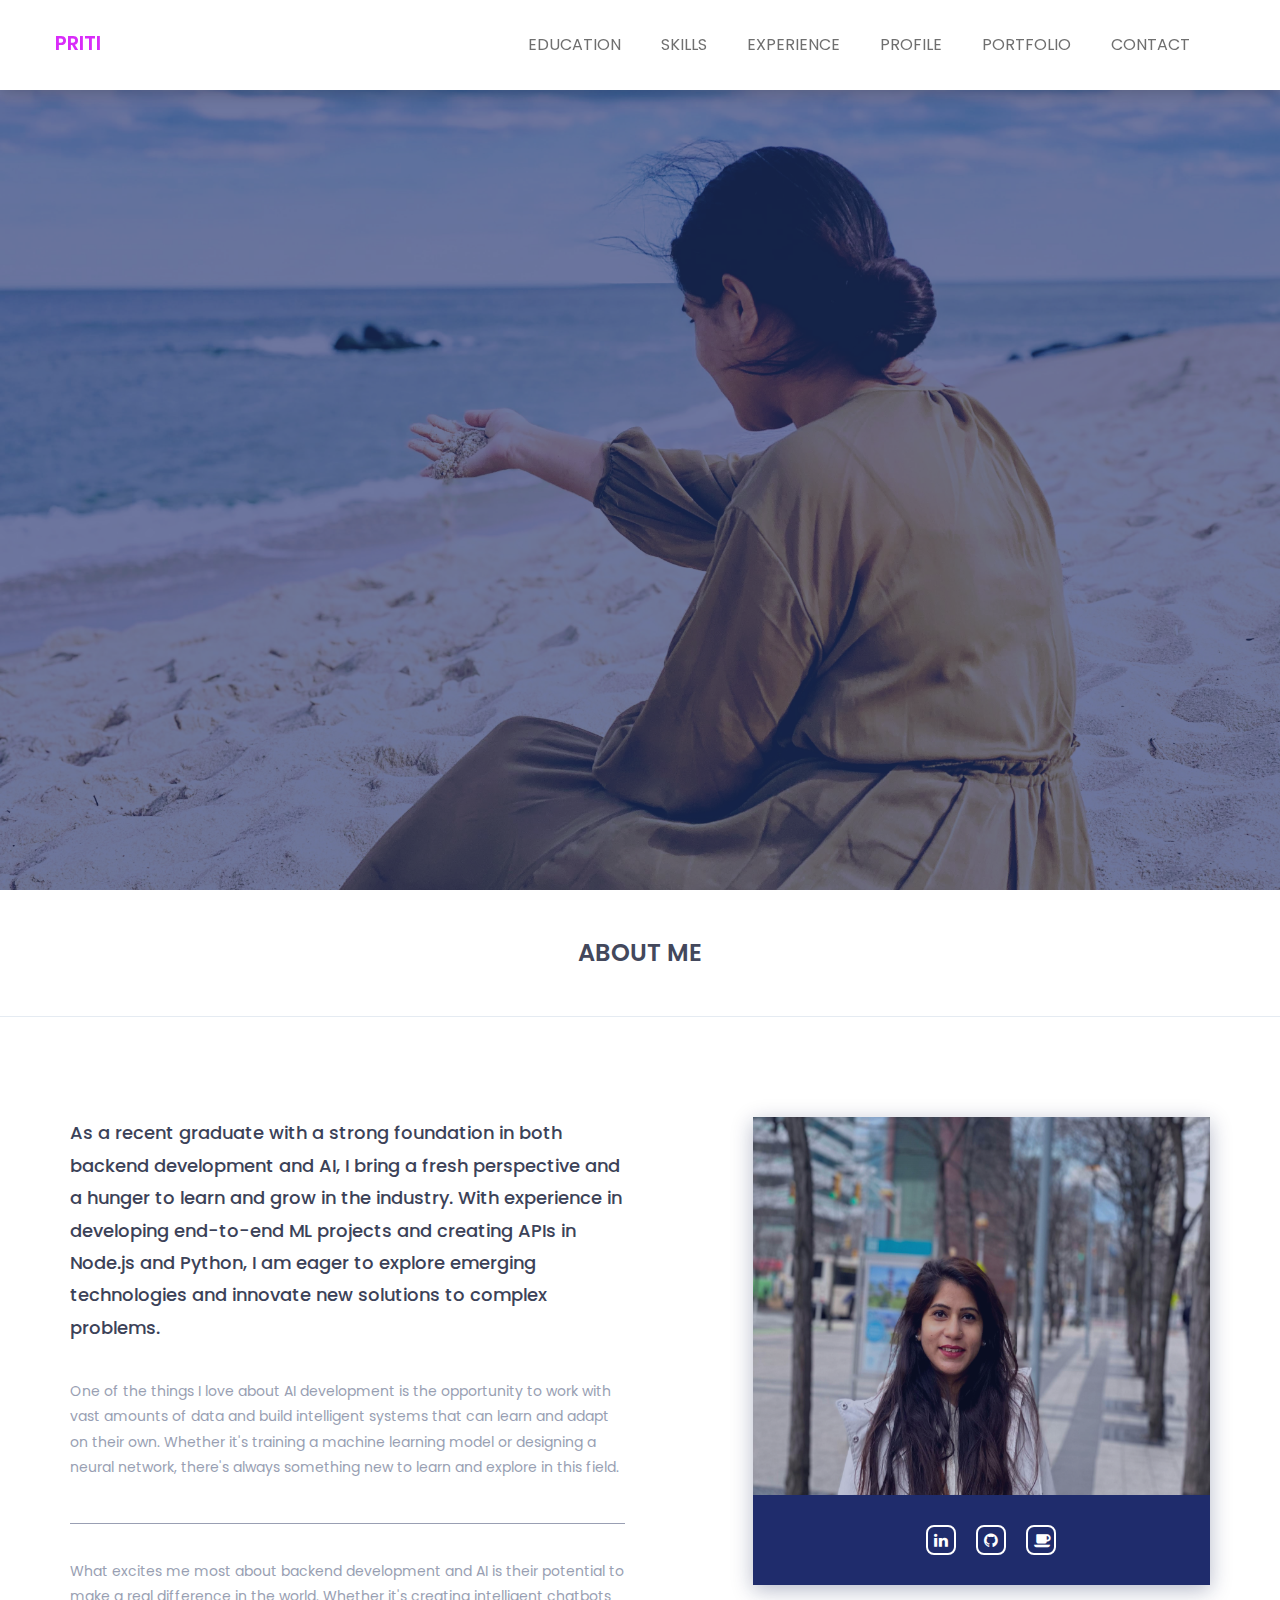
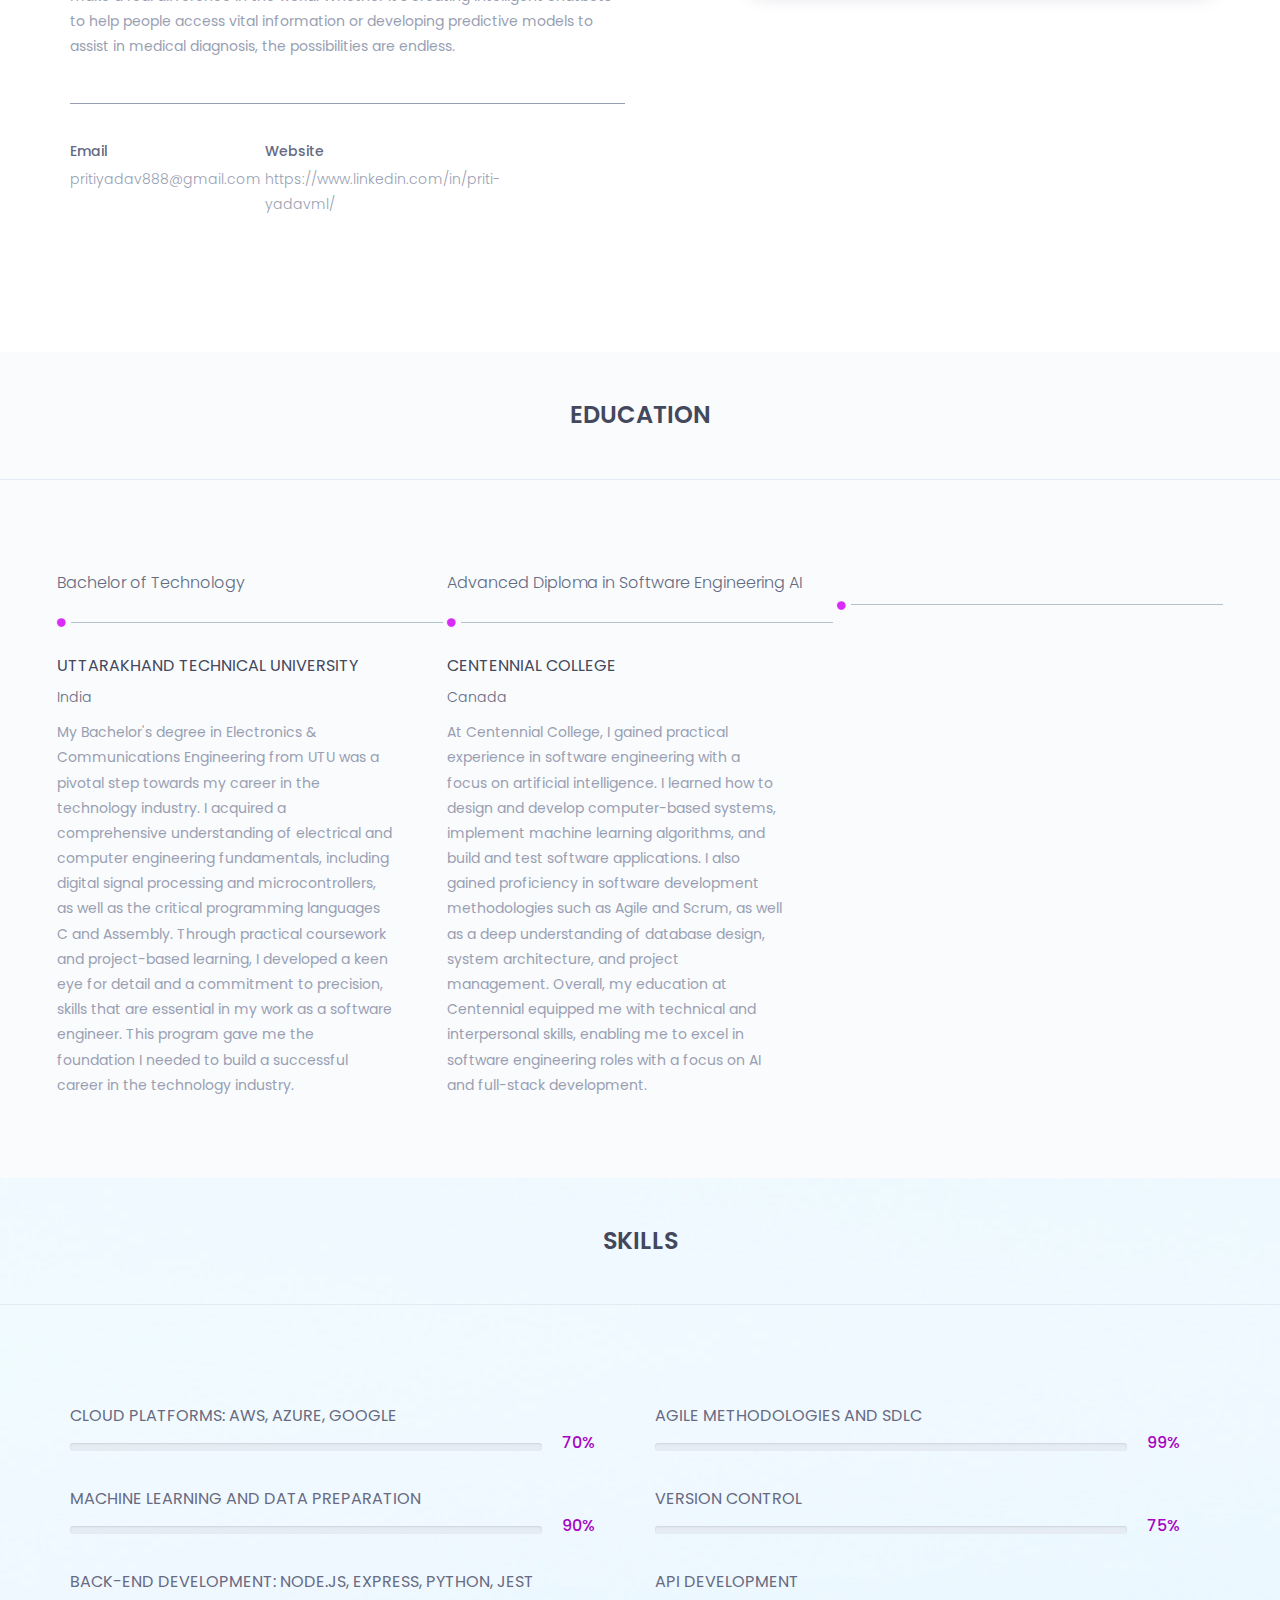
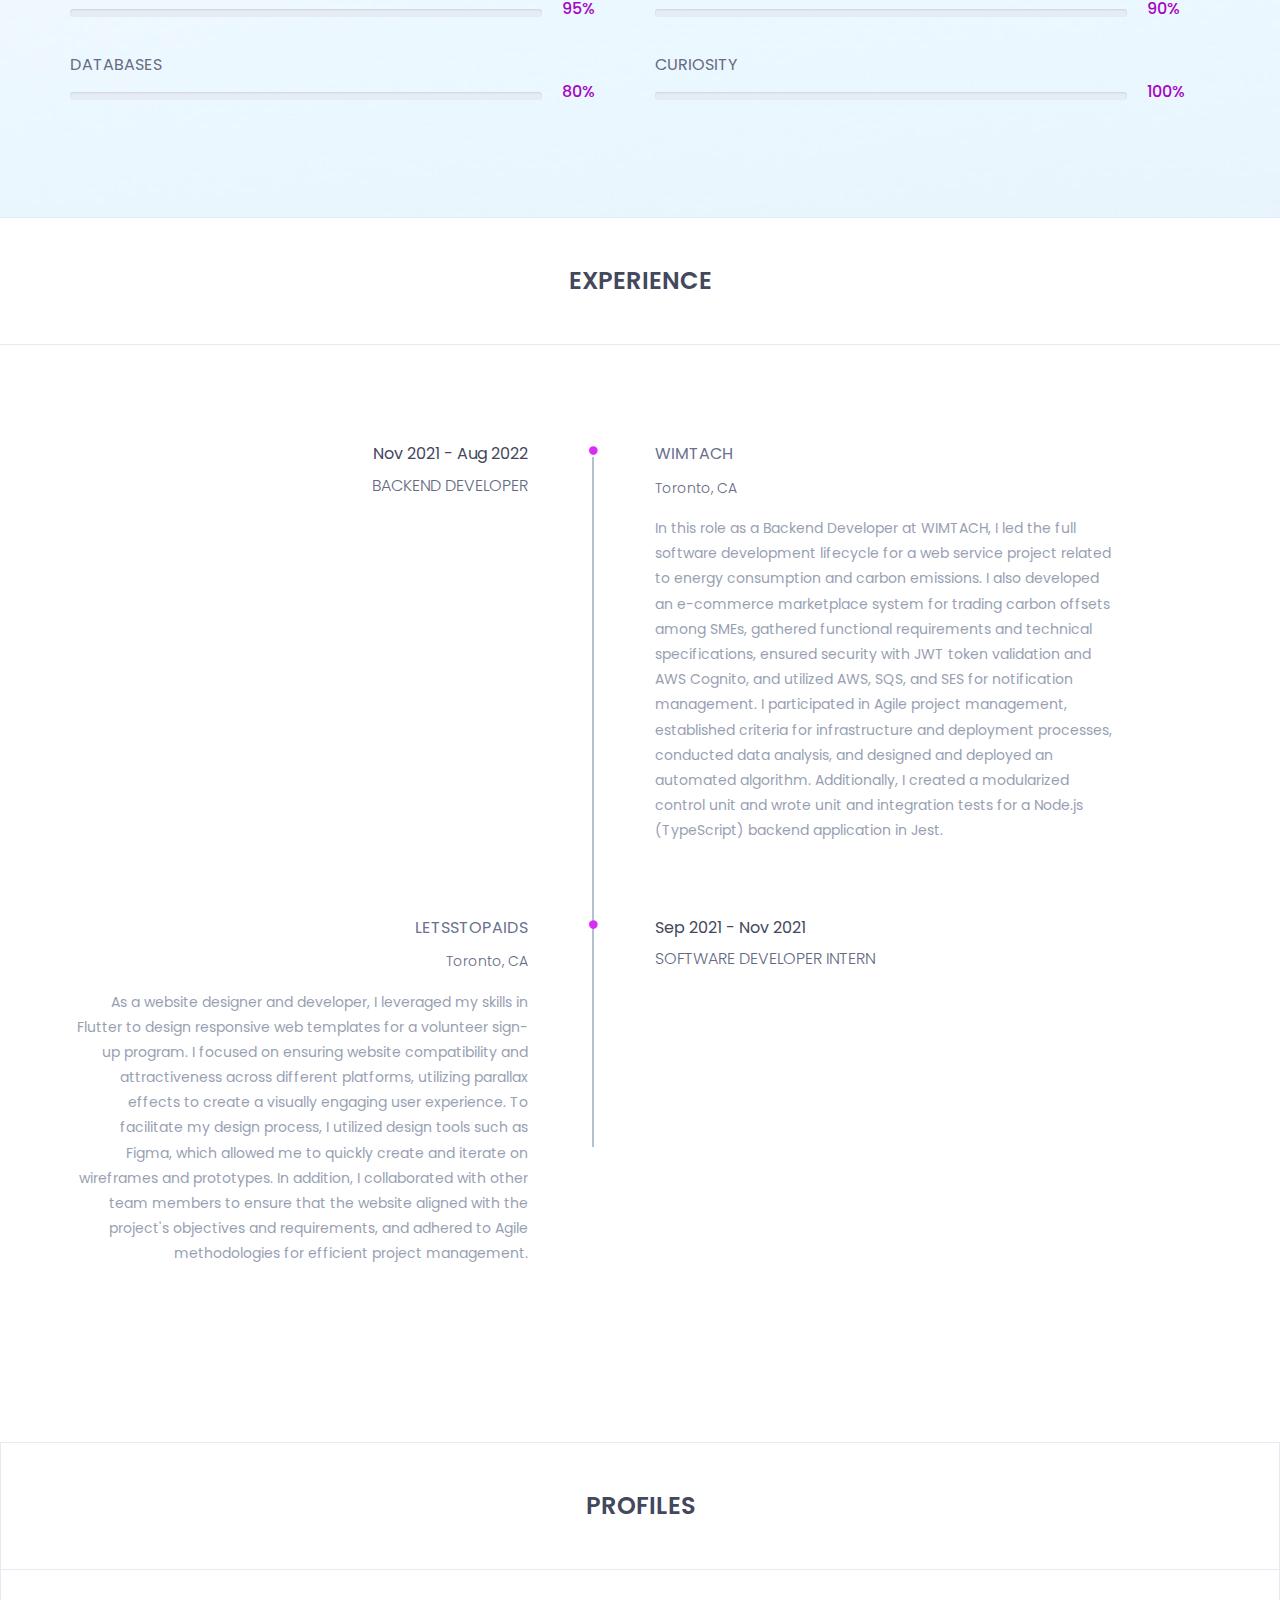
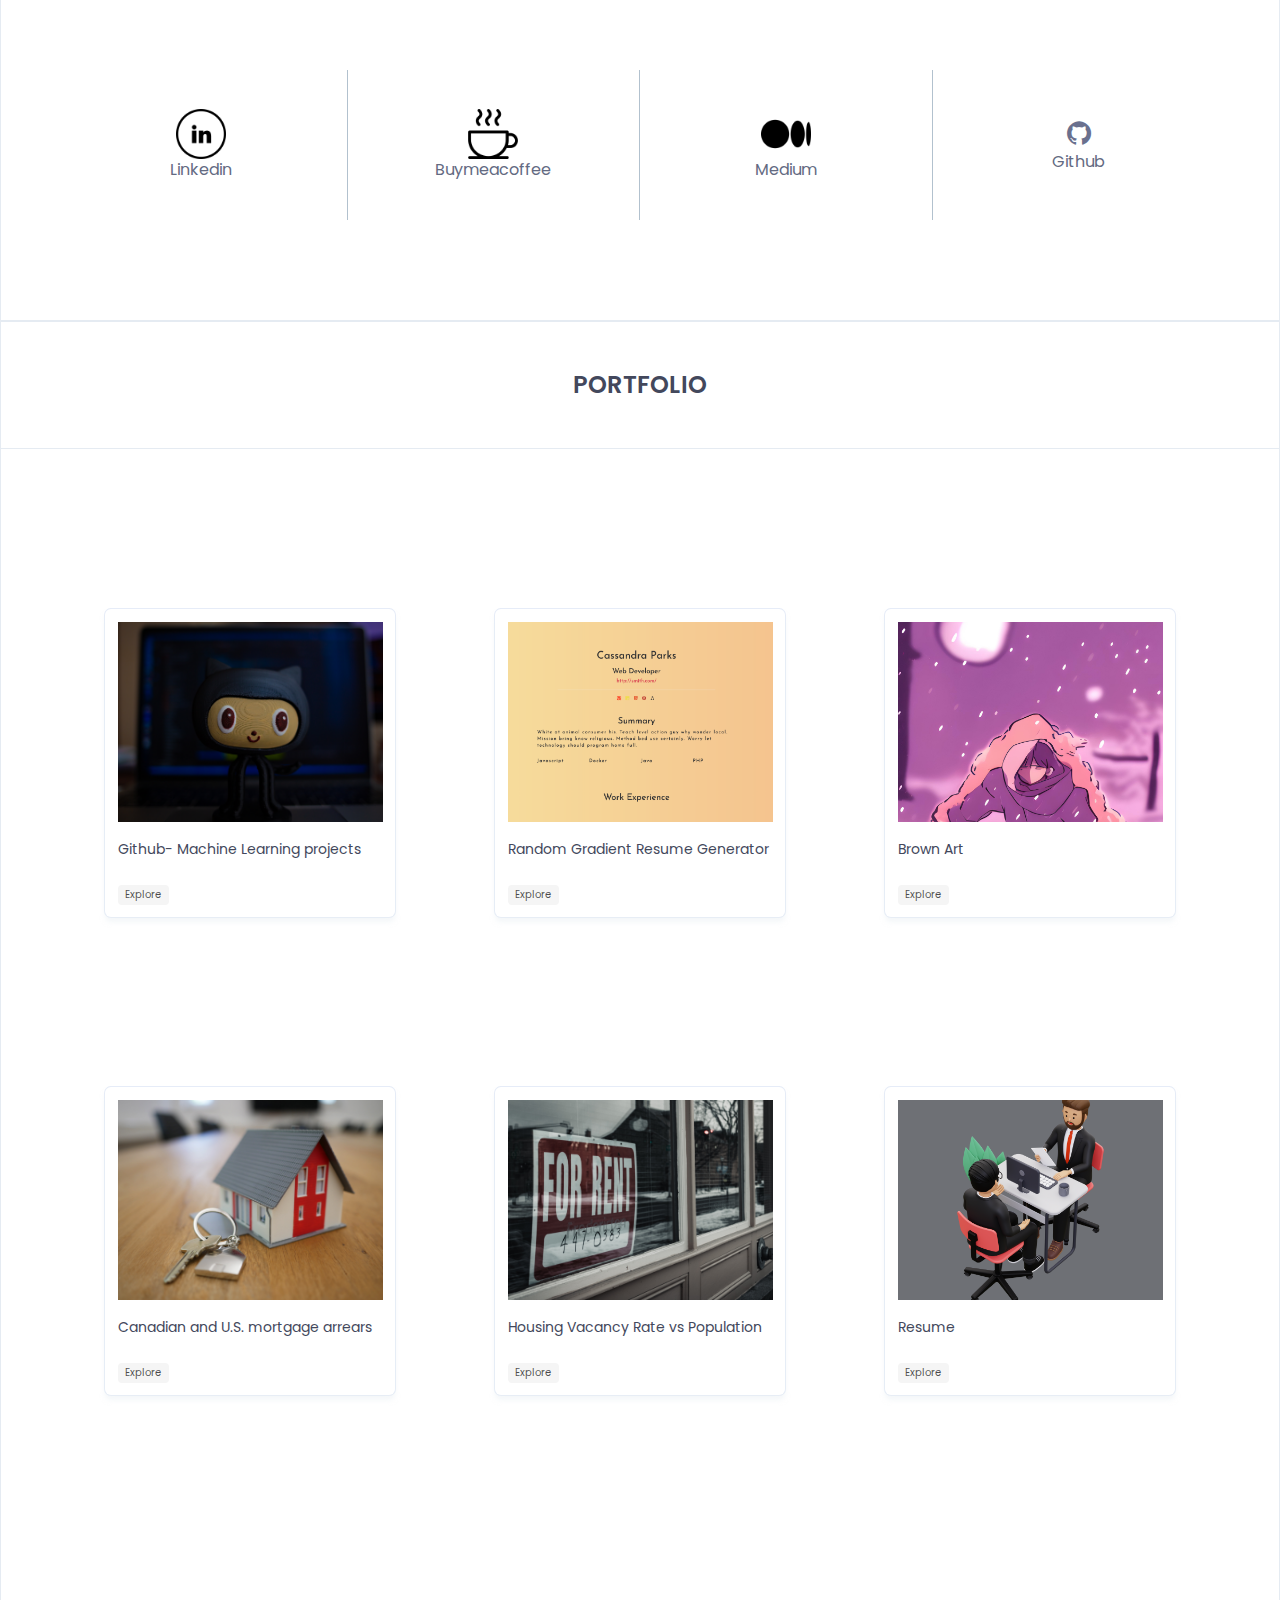
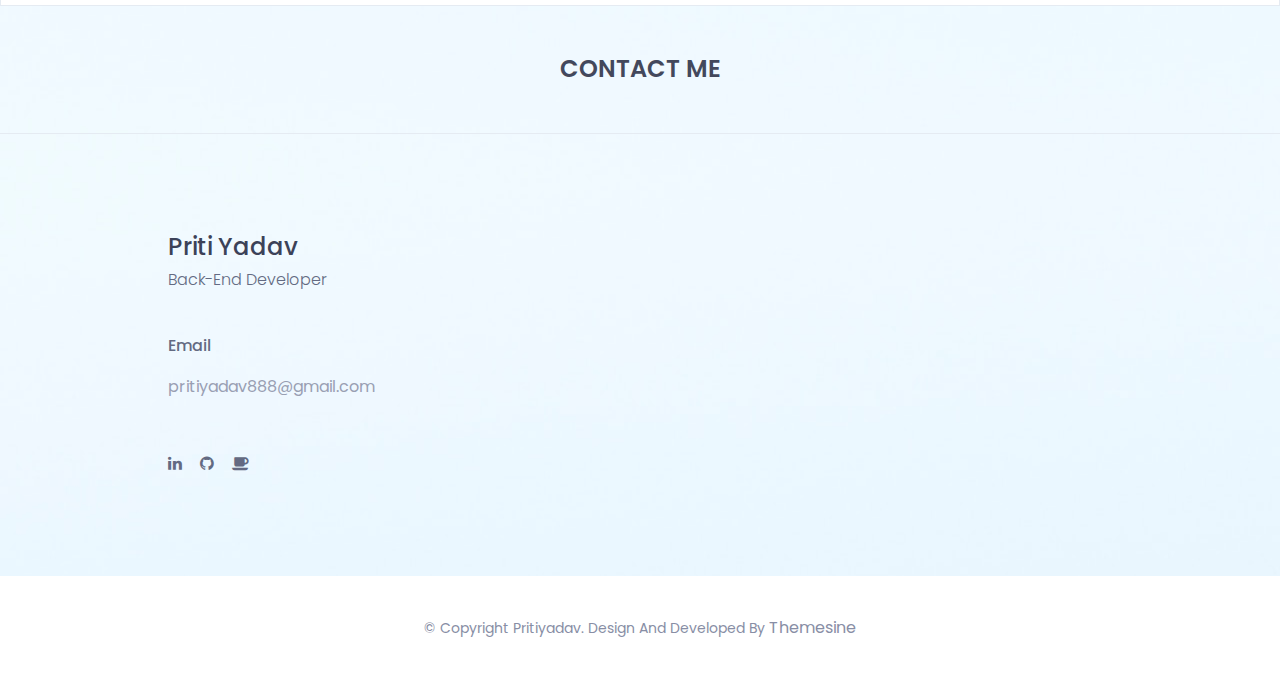
==== commit 6acb536d: "index.html" ====
--- a/index.html
+++ b/index.html
@@ -520,13 +520,13 @@
 								<div class="col-sm-4">
 								<div class="item">
 									<div class="box"><img class="logo mb-5" src="assets/images/portfolio/roman-synkevych-UT8LMo-wlyk-unsplash.jpg">
-										<p>Github- Machine Learning projects</p><a class="link" href="https://github.com/pritiyadav888/Machine-Learning-Projects" target="_blank"><span class="tag is-link is-light is-medium"><svg class="svg-inline--fa fa-arrow-up-right-from-square mr-2" aria-hidden="true" focusable="false" data-prefix="fal" data-icon="arrow-up-right-from-square" role="img" xmlns="http://www.w3.org/2000/svg" viewBox="0 0 512 512" data-fa-i2svg=""><path fill="currentColor" d="M336 0c-8.8 0-16 7.2-16 16s7.2 16 16 16H457.4L212.7 276.7c-6.2 6.2-6.2 16.4 0 22.6s16.4 6.2 22.6 0L480 54.6V176c0 8.8 7.2 16 16 16s16-7.2 16-16V16c0-8.8-7.2-16-16-16H336zM64 64C28.7 64 0 92.7 0 128V448c0 35.3 28.7 64 64 64H384c35.3 0 64-28.7 64-64V304c0-8.8-7.2-16-16-16s-16 7.2-16 16V448c0 17.7-14.3 32-32 32H64c-17.7 0-32-14.3-32-32V128c0-17.7 14.3-32 32-32H208c8.8 0 16-7.2 16-16s-7.2-16-16-16H64z"></path></svg><!-- <i class="fal fa-arrow-up-right-from-square mr-2"></i> -->Explore</span></a>
+										<p>Github- Machine Learning projects</p><a class="link" href="https://github.com/pritiyadav888/Machine-Learning-Projects" target="_blank"><span class="tag is-link is-light is-medium"><!-- <i class="fal fa-arrow-up-right-from-square mr-2"></i> -->Explore</span></a>
 									  </div>
 									
 								</div><!-- /.item -->
 								<div class="item">
 									<div class="box"><img class="logo mb-5" src="assets/images/portfolio/tierra-mallorca-rgJ1J8SDEAY-unsplash.jpg">
-										<p>Canadian and U.S. mortgage arrears</p><a class="link" href="https://github.com/pritiyadav888/Housing-datasets/blob/main/affordability.ipynb" target="_blank"><span class="tag is-link is-light is-medium"><svg class="svg-inline--fa fa-arrow-up-right-from-square mr-2" aria-hidden="true" focusable="false" data-prefix="fal" data-icon="arrow-up-right-from-square" role="img" xmlns="http://www.w3.org/2000/svg" viewBox="0 0 512 512" data-fa-i2svg=""><path fill="currentColor" d="M336 0c-8.8 0-16 7.2-16 16s7.2 16 16 16H457.4L212.7 276.7c-6.2 6.2-6.2 16.4 0 22.6s16.4 6.2 22.6 0L480 54.6V176c0 8.8 7.2 16 16 16s16-7.2 16-16V16c0-8.8-7.2-16-16-16H336zM64 64C28.7 64 0 92.7 0 128V448c0 35.3 28.7 64 64 64H384c35.3 0 64-28.7 64-64V304c0-8.8-7.2-16-16-16s-16 7.2-16 16V448c0 17.7-14.3 32-32 32H64c-17.7 0-32-14.3-32-32V128c0-17.7 14.3-32 32-32H208c8.8 0 16-7.2 16-16s-7.2-16-16-16H64z"></path></svg><!-- <i class="fal fa-arrow-up-right-from-square mr-2"></i> -->Explore</span></a>
+										<p>Canadian and U.S. mortgage arrears</p><a class="link" href="https://github.com/pritiyadav888/Housing-datasets/blob/main/affordability.ipynb" target="_blank"><span class="tag is-link is-light is-medium"><!-- <i class="fal fa-arrow-up-right-from-square mr-2"></i> -->Explore</span></a>
 									  </div>
 									
 								</div><!-- /.item -->
@@ -534,13 +534,13 @@
 								<div class="col-sm-4">
 									<div class="item">
 										<div class="box"><img class="logo mb-5"  src="assets/images/portfolio/resume.png">
-											<p>Random Gradient Resume Generator</p><a class="link" href="https://random-template.herokuapp.com/" target="_blank"><span class="tag is-link is-light is-medium"><svg class="svg-inline--fa fa-arrow-up-right-from-square mr-2" aria-hidden="true" focusable="false" data-prefix="fal" data-icon="arrow-up-right-from-square" role="img" xmlns="http://www.w3.org/2000/svg" viewBox="0 0 512 512" data-fa-i2svg=""><path fill="currentColor" d="M336 0c-8.8 0-16 7.2-16 16s7.2 16 16 16H457.4L212.7 276.7c-6.2 6.2-6.2 16.4 0 22.6s16.4 6.2 22.6 0L480 54.6V176c0 8.8 7.2 16 16 16s16-7.2 16-16V16c0-8.8-7.2-16-16-16H336zM64 64C28.7 64 0 92.7 0 128V448c0 35.3 28.7 64 64 64H384c35.3 0 64-28.7 64-64V304c0-8.8-7.2-16-16-16s-16 7.2-16 16V448c0 17.7-14.3 32-32 32H64c-17.7 0-32-14.3-32-32V128c0-17.7 14.3-32 32-32H208c8.8 0 16-7.2 16-16s-7.2-16-16-16H64z"></path></svg><!-- <i class="fal fa-arrow-up-right-from-square mr-2"></i> -->Explore</span></a>
+											<p>Random Gradient Resume Generator</p><a class="link" href="https://random-template.herokuapp.com/" target="_blank"><span class="tag is-link is-light is-medium"><!-- <i class="fal fa-arrow-up-right-from-square mr-2"></i> -->Explore</span></a>
 										  </div>
 										
 									</div><!-- /.item -->
 									<div class="item">
 										<div class="box"><img class="logo mb-5" src="assets/images/portfolio/aaron-sousa-xlCmFoIS3oE-unsplash.jpg">
-											<p>Housing Vacancy Rate vs Population</p><a class="link" href="https://pritiyadav888.github.io/AI-projects/" target="_blank"><span class="tag is-link is-light is-medium"><svg class="svg-inline--fa fa-arrow-up-right-from-square mr-2" aria-hidden="true" focusable="false" data-prefix="fal" data-icon="arrow-up-right-from-square" role="img" xmlns="http://www.w3.org/2000/svg" viewBox="0 0 512 512" data-fa-i2svg=""><path fill="currentColor" d="M336 0c-8.8 0-16 7.2-16 16s7.2 16 16 16H457.4L212.7 276.7c-6.2 6.2-6.2 16.4 0 22.6s16.4 6.2 22.6 0L480 54.6V176c0 8.8 7.2 16 16 16s16-7.2 16-16V16c0-8.8-7.2-16-16-16H336zM64 64C28.7 64 0 92.7 0 128V448c0 35.3 28.7 64 64 64H384c35.3 0 64-28.7 64-64V304c0-8.8-7.2-16-16-16s-16 7.2-16 16V448c0 17.7-14.3 32-32 32H64c-17.7 0-32-14.3-32-32V128c0-17.7 14.3-32 32-32H208c8.8 0 16-7.2 16-16s-7.2-16-16-16H64z"></path></svg><!-- <i class="fal fa-arrow-up-right-from-square mr-2"></i> -->Explore</span></a>
+											<p>Housing Vacancy Rate vs Population</p><a class="link" href="https://pritiyadav888.github.io/AI-projects/" target="_blank"><span class="tag is-link is-light is-medium"><!-- <i class="fal fa-arrow-up-right-from-square mr-2"></i> -->Explore</span></a>
 										  </div>
 										
 									</div><!-- /.item -->
@@ -548,13 +548,13 @@
 									<div class="col-sm-4">
 										<div class="item">
 											<div class="box"><img class="logo mb-5" src="assets/images/portfolio/Glow_gall.png">
-												<p>Brown Art</p><a class="link" href="https://brownart.herokuapp.com/" target="_blank"><span class="tag is-link is-light is-medium"><svg class="svg-inline--fa fa-arrow-up-right-from-square mr-2" aria-hidden="true" focusable="false" data-prefix="fal" data-icon="arrow-up-right-from-square" role="img" xmlns="http://www.w3.org/2000/svg" viewBox="0 0 512 512" data-fa-i2svg=""><path fill="currentColor" d="M336 0c-8.8 0-16 7.2-16 16s7.2 16 16 16H457.4L212.7 276.7c-6.2 6.2-6.2 16.4 0 22.6s16.4 6.2 22.6 0L480 54.6V176c0 8.8 7.2 16 16 16s16-7.2 16-16V16c0-8.8-7.2-16-16-16H336zM64 64C28.7 64 0 92.7 0 128V448c0 35.3 28.7 64 64 64H384c35.3 0 64-28.7 64-64V304c0-8.8-7.2-16-16-16s-16 7.2-16 16V448c0 17.7-14.3 32-32 32H64c-17.7 0-32-14.3-32-32V128c0-17.7 14.3-32 32-32H208c8.8 0 16-7.2 16-16s-7.2-16-16-16H64z"></path></svg><!-- <i class="fal fa-arrow-up-right-from-square mr-2"></i> -->Explore</span></a>
+												<p>Brown Art</p><a class="link" href="https://brownart.herokuapp.com/" target="_blank"><span class="tag is-link is-light is-medium"><!-- <i class="fal fa-arrow-up-right-from-square mr-2"></i> -->Explore</span></a>
 											  </div>
 											
 										</div><!-- /.item -->
 										<div class="item">
 											<div class="box"><img class="logo mb-5" src="assets/images/portfolio/portfolio.png">
-												<p>Resume</p><a class="link" href="https://pritiyadav888.github.io/resume/" target="_blank"><span class="tag is-link is-light is-medium"><svg class="svg-inline--fa fa-arrow-up-right-from-square mr-2" aria-hidden="true" focusable="false" data-prefix="fal" data-icon="arrow-up-right-from-square" role="img" xmlns="http://www.w3.org/2000/svg" viewBox="0 0 512 512" data-fa-i2svg=""><path fill="currentColor" d="M336 0c-8.8 0-16 7.2-16 16s7.2 16 16 16H457.4L212.7 276.7c-6.2 6.2-6.2 16.4 0 22.6s16.4 6.2 22.6 0L480 54.6V176c0 8.8 7.2 16 16 16s16-7.2 16-16V16c0-8.8-7.2-16-16-16H336zM64 64C28.7 64 0 92.7 0 128V448c0 35.3 28.7 64 64 64H384c35.3 0 64-28.7 64-64V304c0-8.8-7.2-16-16-16s-16 7.2-16 16V448c0 17.7-14.3 32-32 32H64c-17.7 0-32-14.3-32-32V128c0-17.7 14.3-32 32-32H208c8.8 0 16-7.2 16-16s-7.2-16-16-16H64z"></path></svg><!-- <i class="fal fa-arrow-up-right-from-square mr-2"></i> -->Explore</span></a>
+												<p>Resume</p><a class="link" href="https://pritiyadav888.github.io/resume/" target="_blank"><span class="tag is-link is-light is-medium"><!-- <i class="fal fa-arrow-up-right-from-square mr-2"></i> -->Explore</span></a>
 											  </div>
 											
 										</div><!-- /.item -->
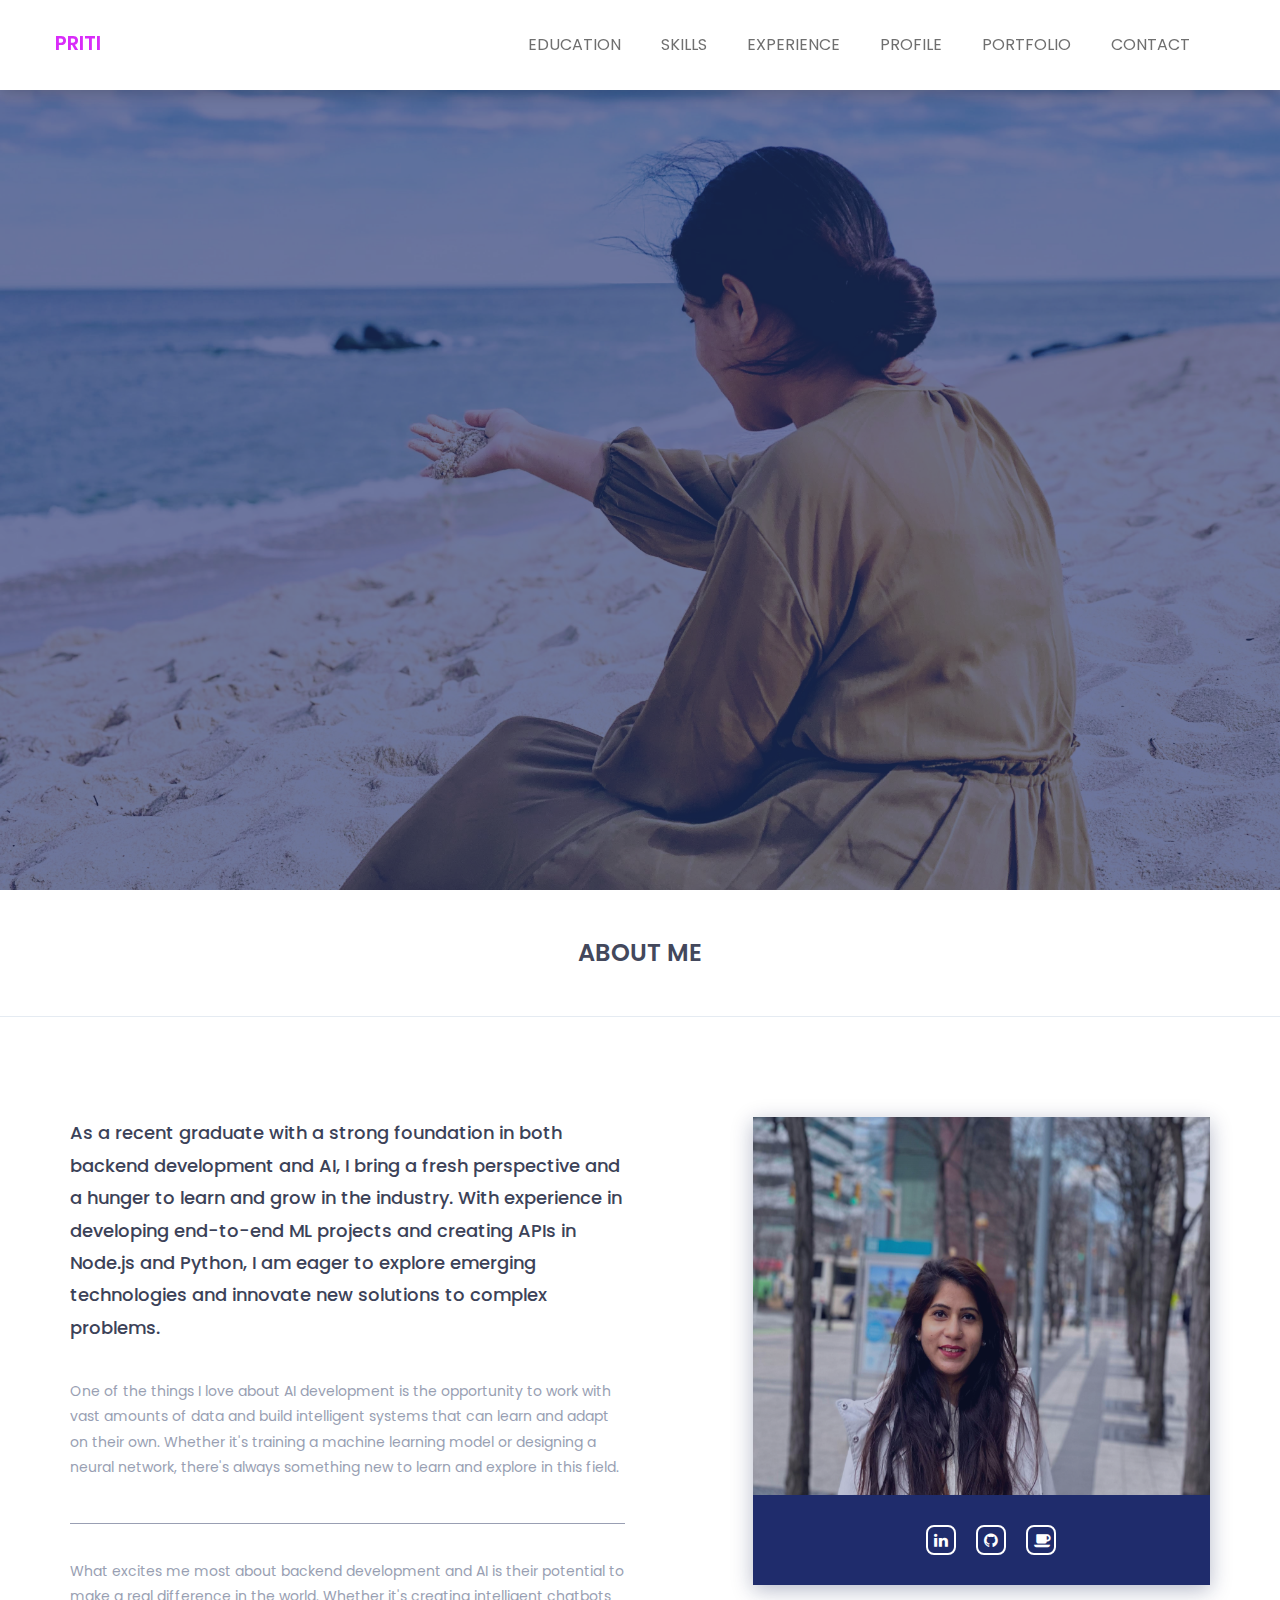
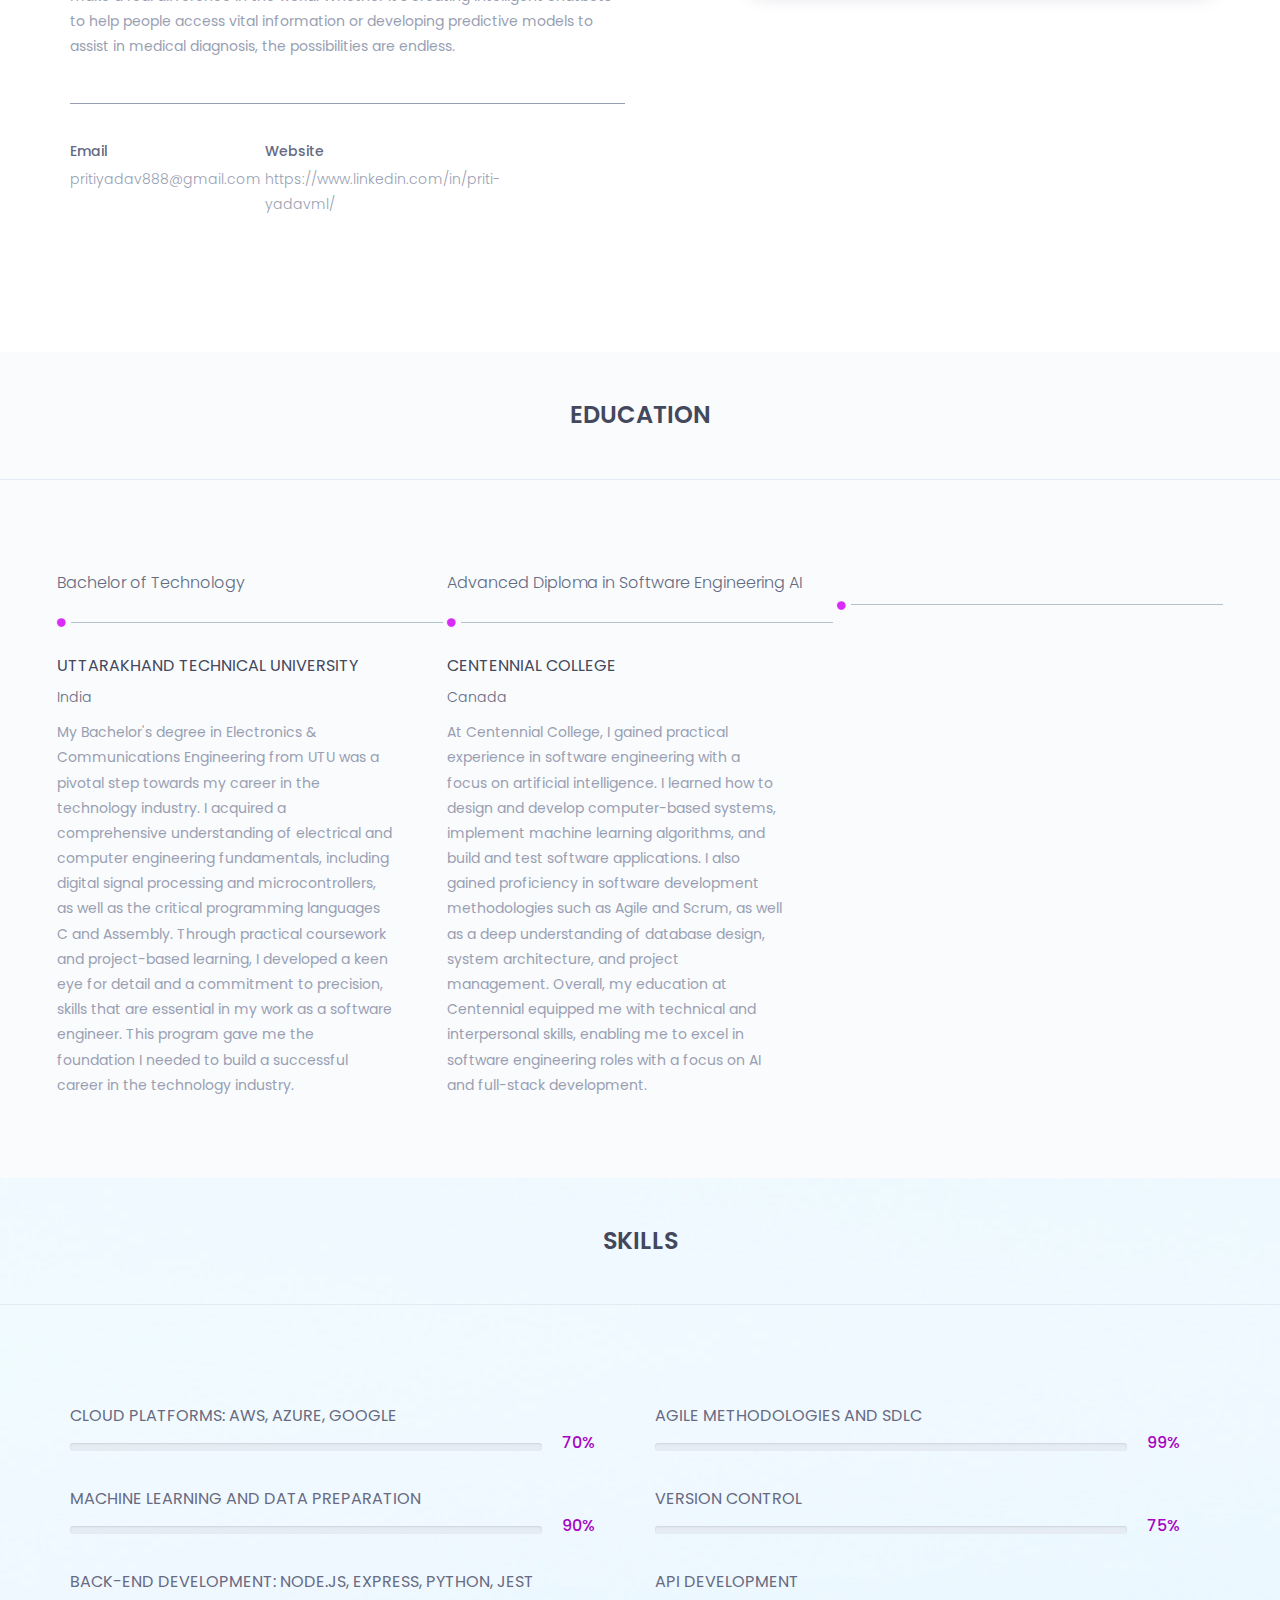
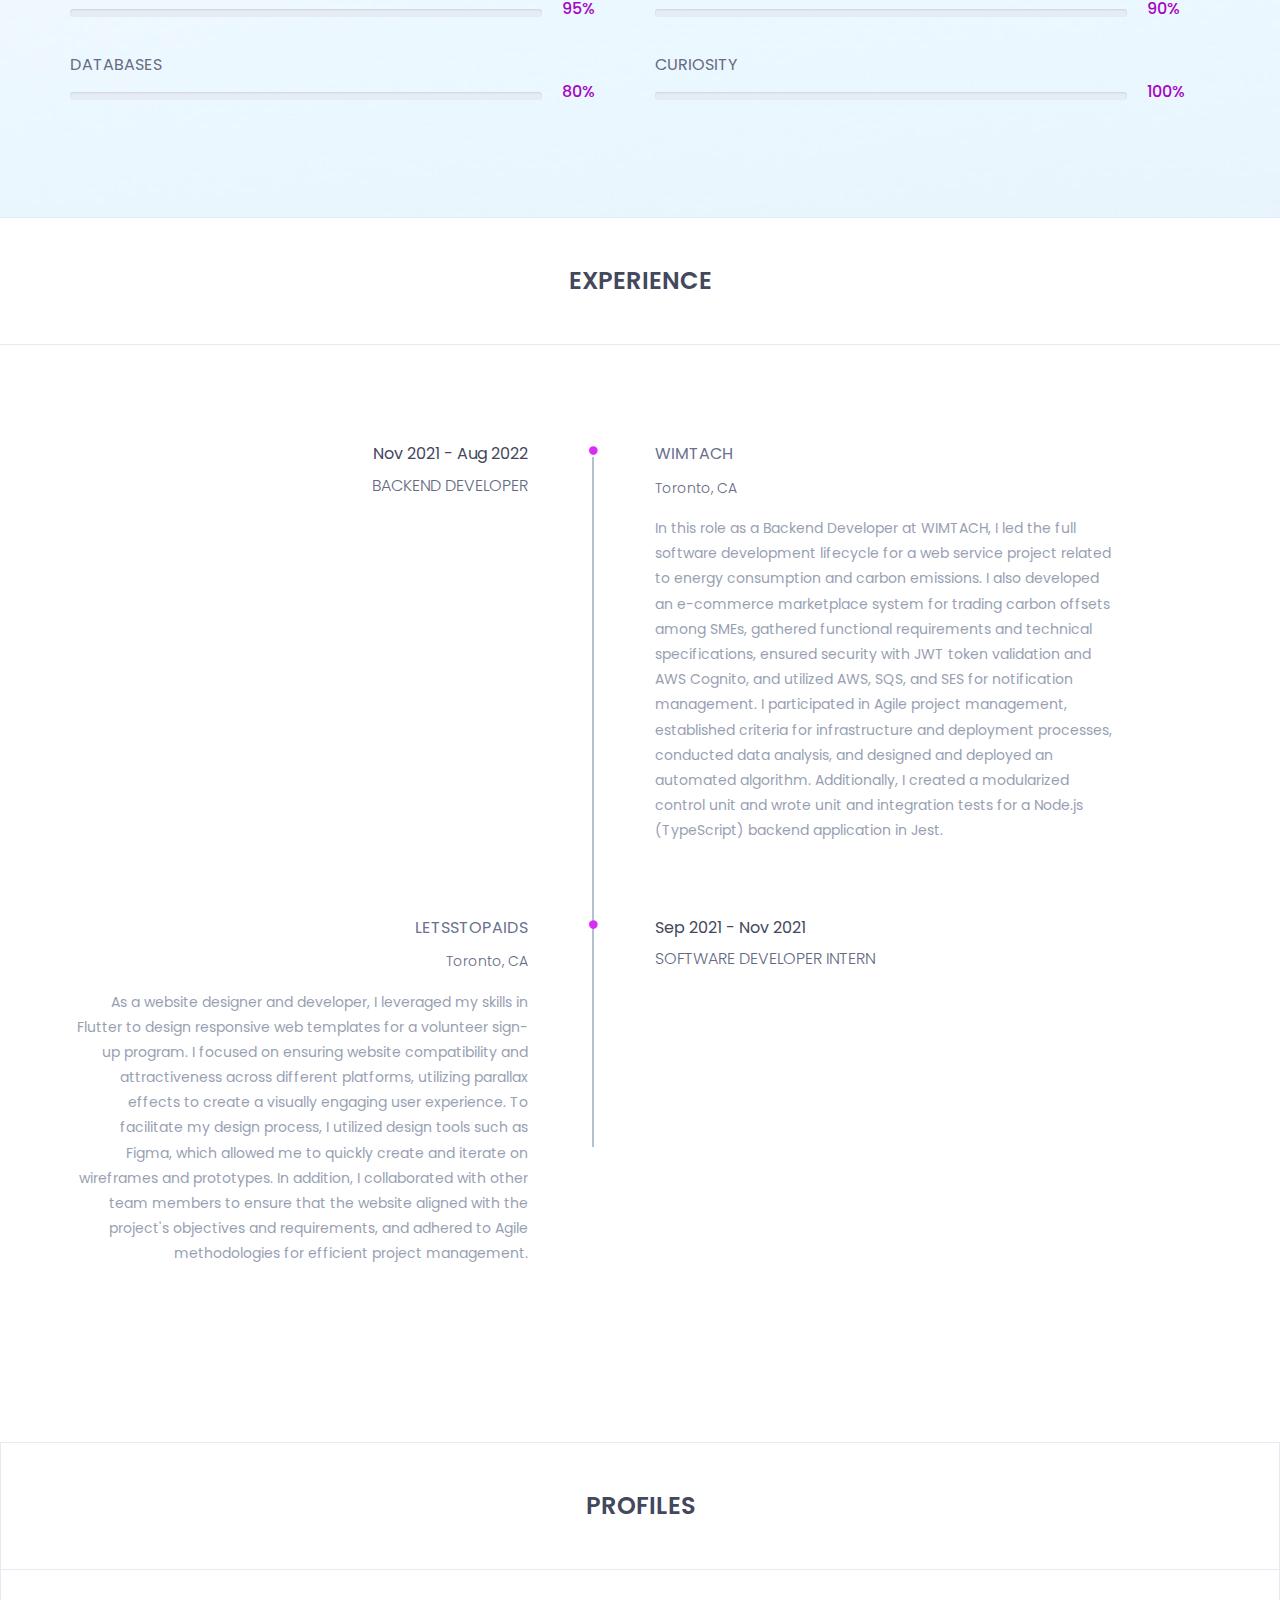
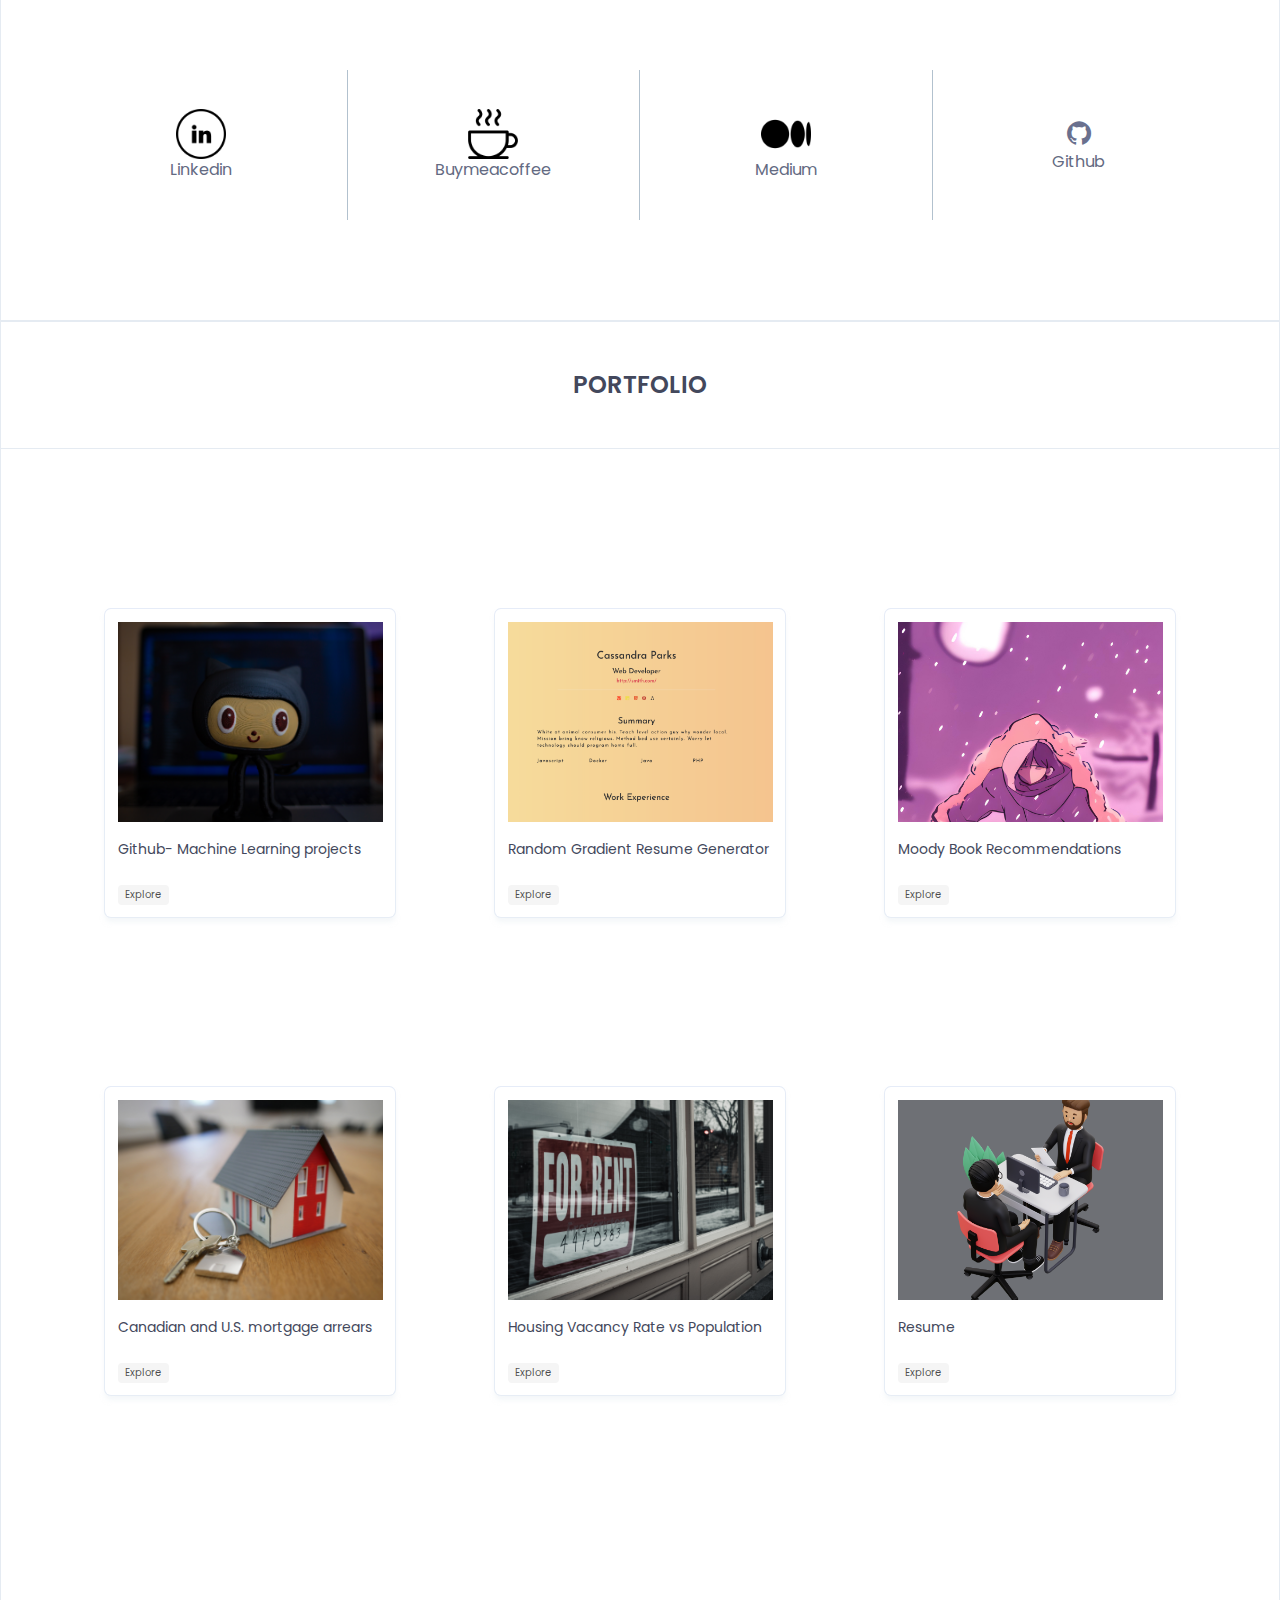
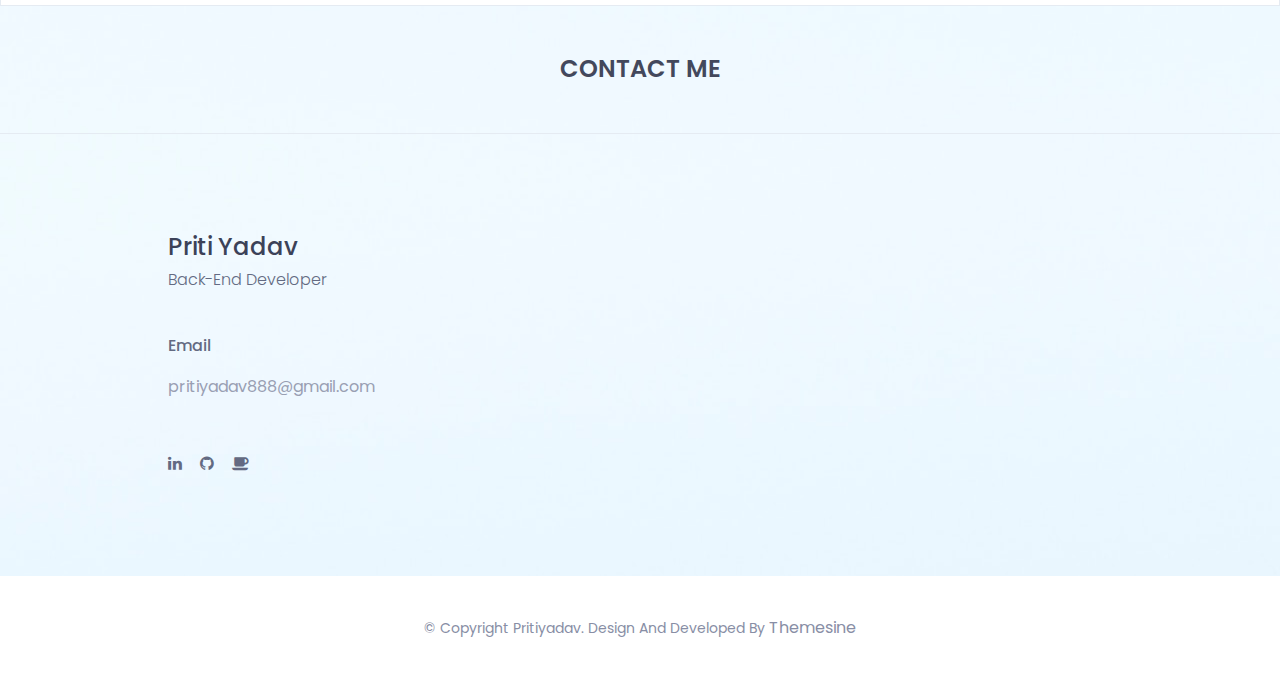
==== commit 19c3e7b7: "updated index.html" ====
--- a/index.html
+++ b/index.html
@@ -548,7 +548,7 @@
 									<div class="col-sm-4">
 										<div class="item">
 											<div class="box"><img class="logo mb-5" src="assets/images/portfolio/Glow_gall.png">
-												<p>Brown Art</p><a class="link" href="https://brownart.herokuapp.com/" target="_blank"><span class="tag is-link is-light is-medium"><!-- <i class="fal fa-arrow-up-right-from-square mr-2"></i> -->Explore</span></a>
+												<p>Moody Book Recommendations</p><a class="link" href="https://seren.herokuapp.com/" target="_blank"><span class="tag is-link is-light is-medium"><!-- <i class="fal fa-arrow-up-right-from-square mr-2"></i> -->Explore</span></a>
 											  </div>
 											
 										</div><!-- /.item -->
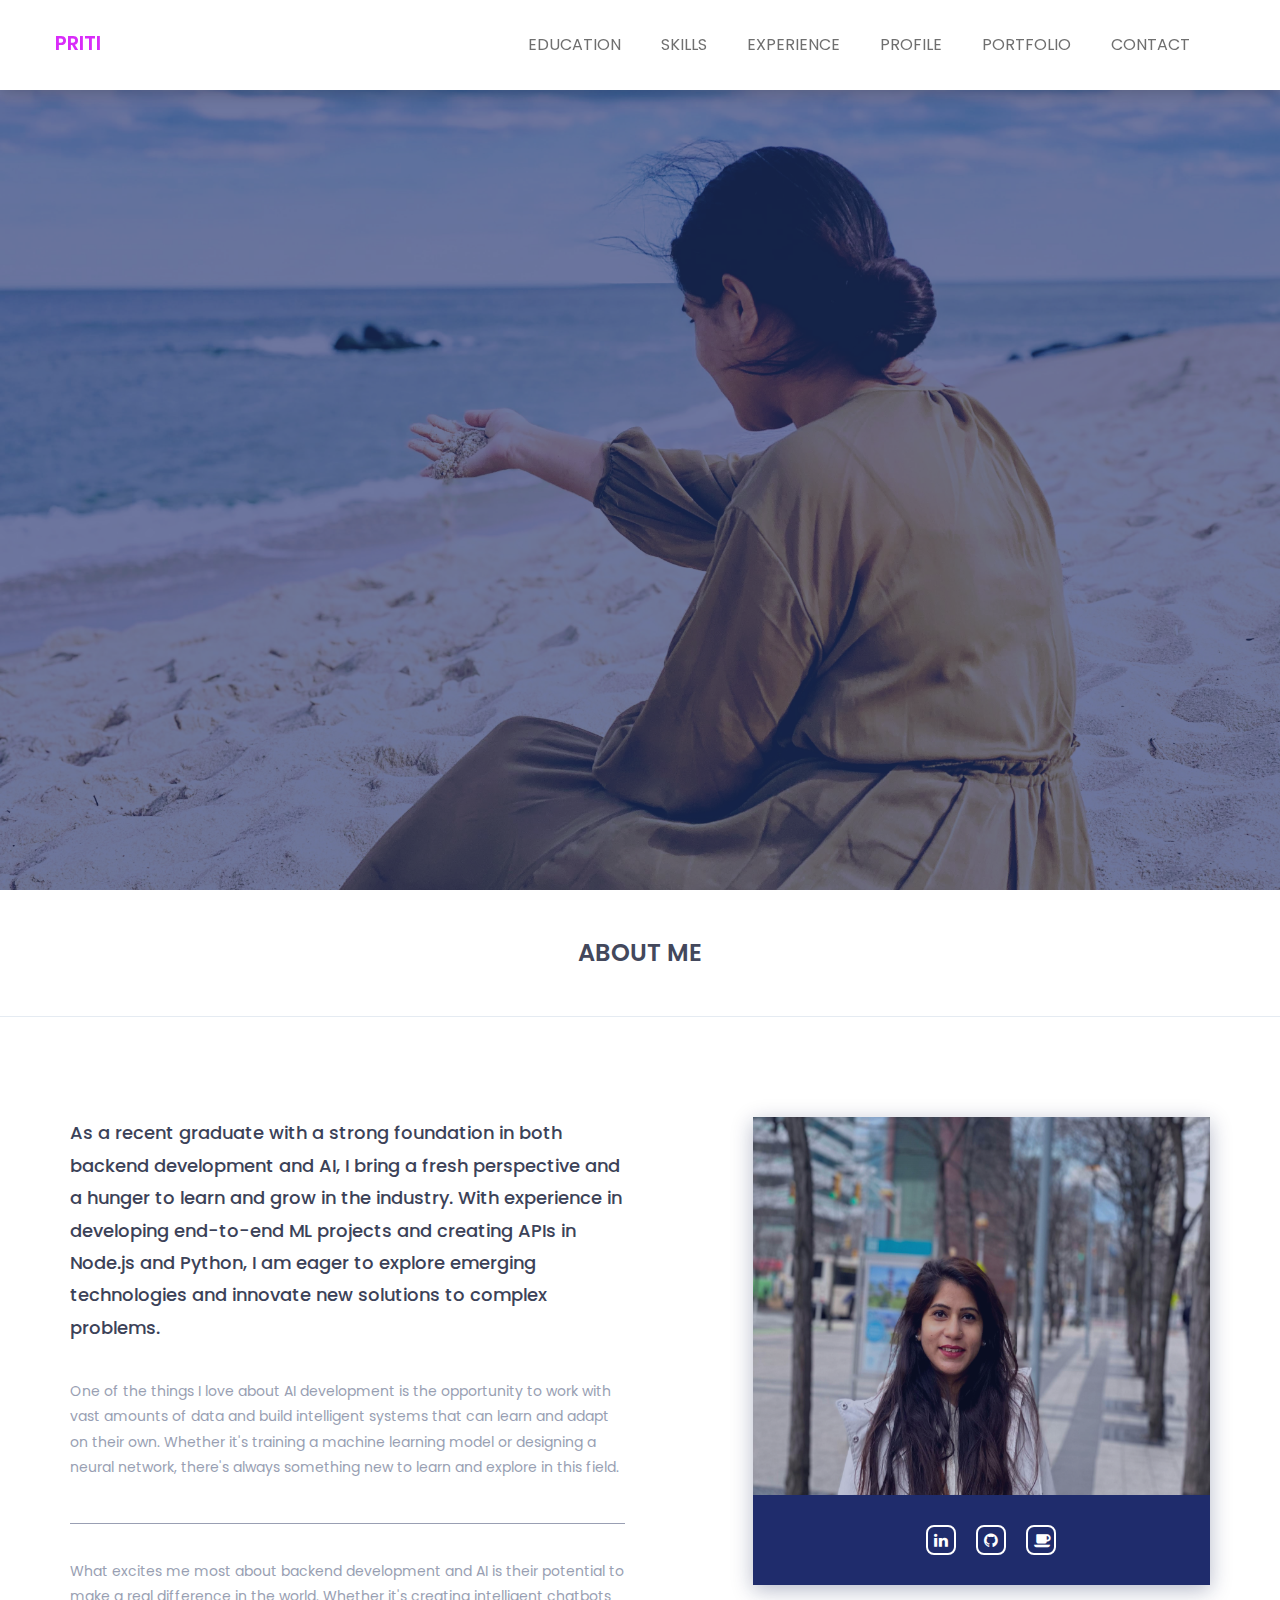
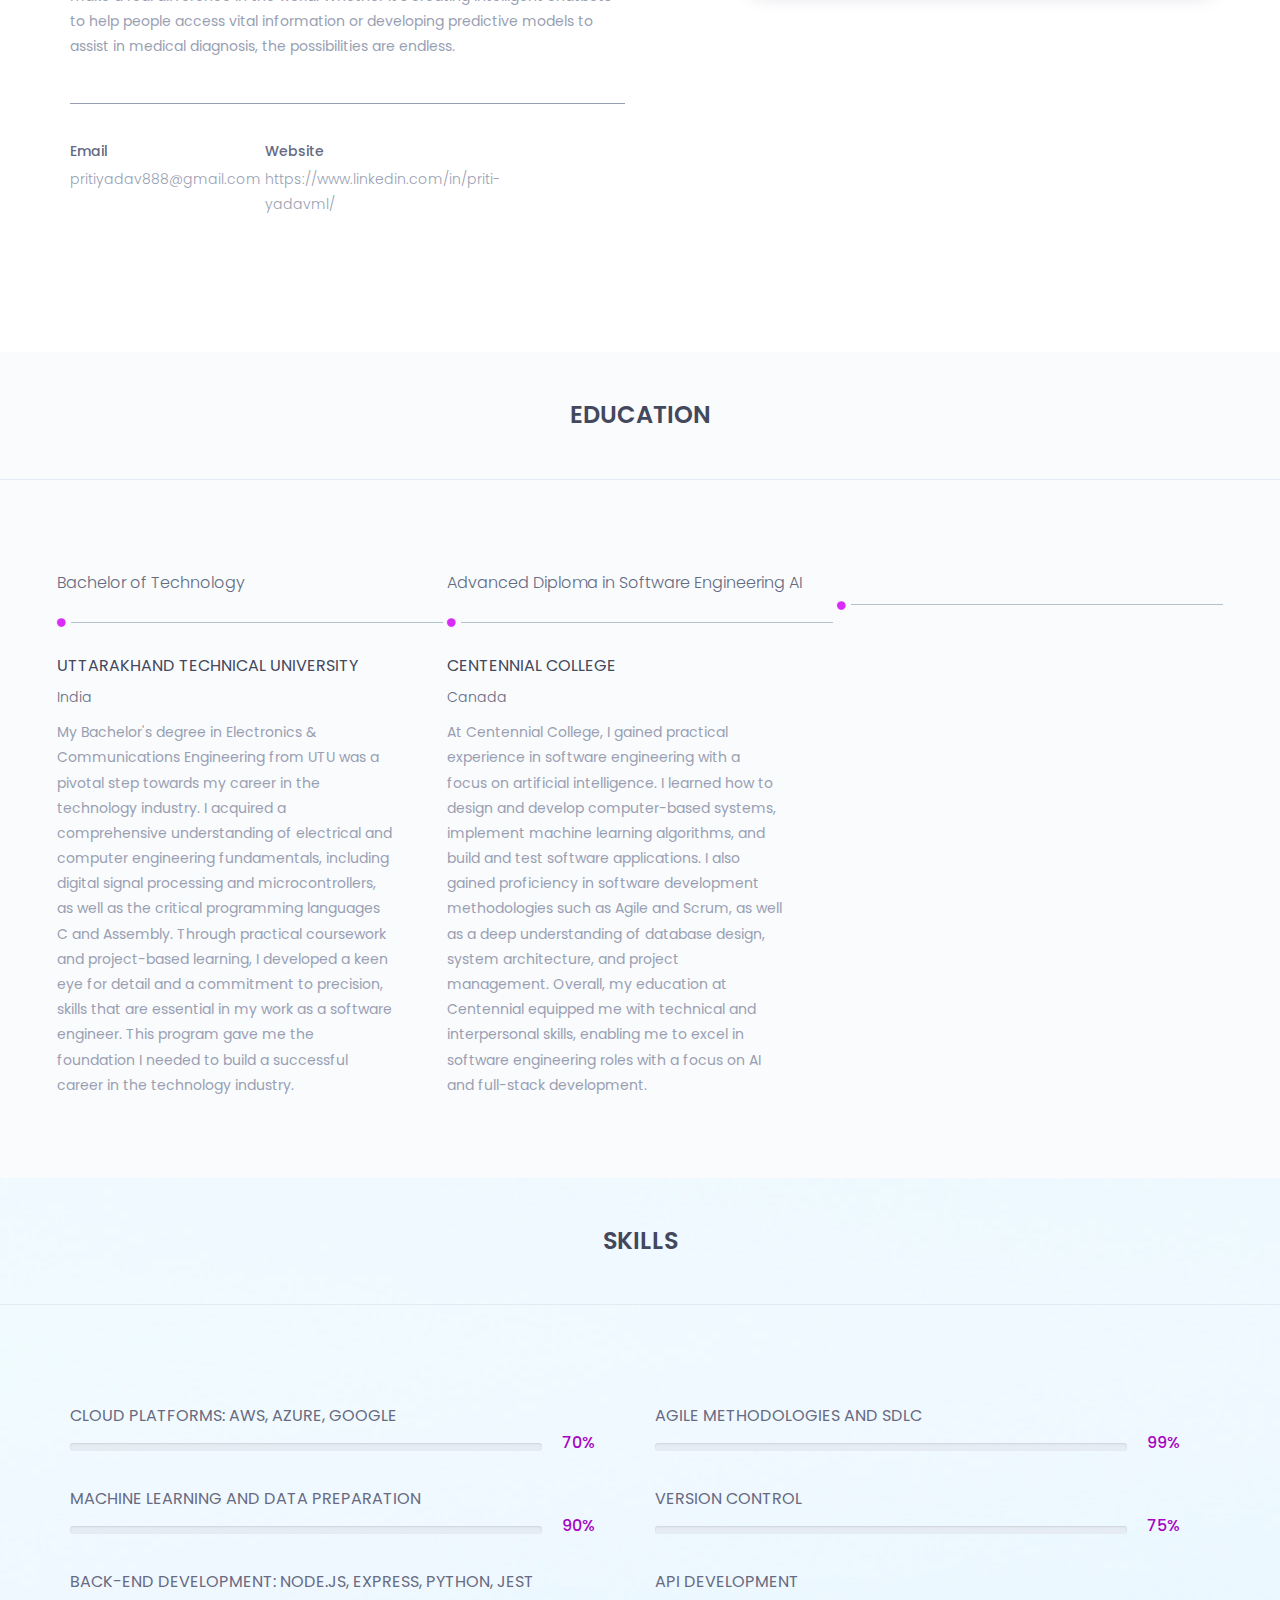
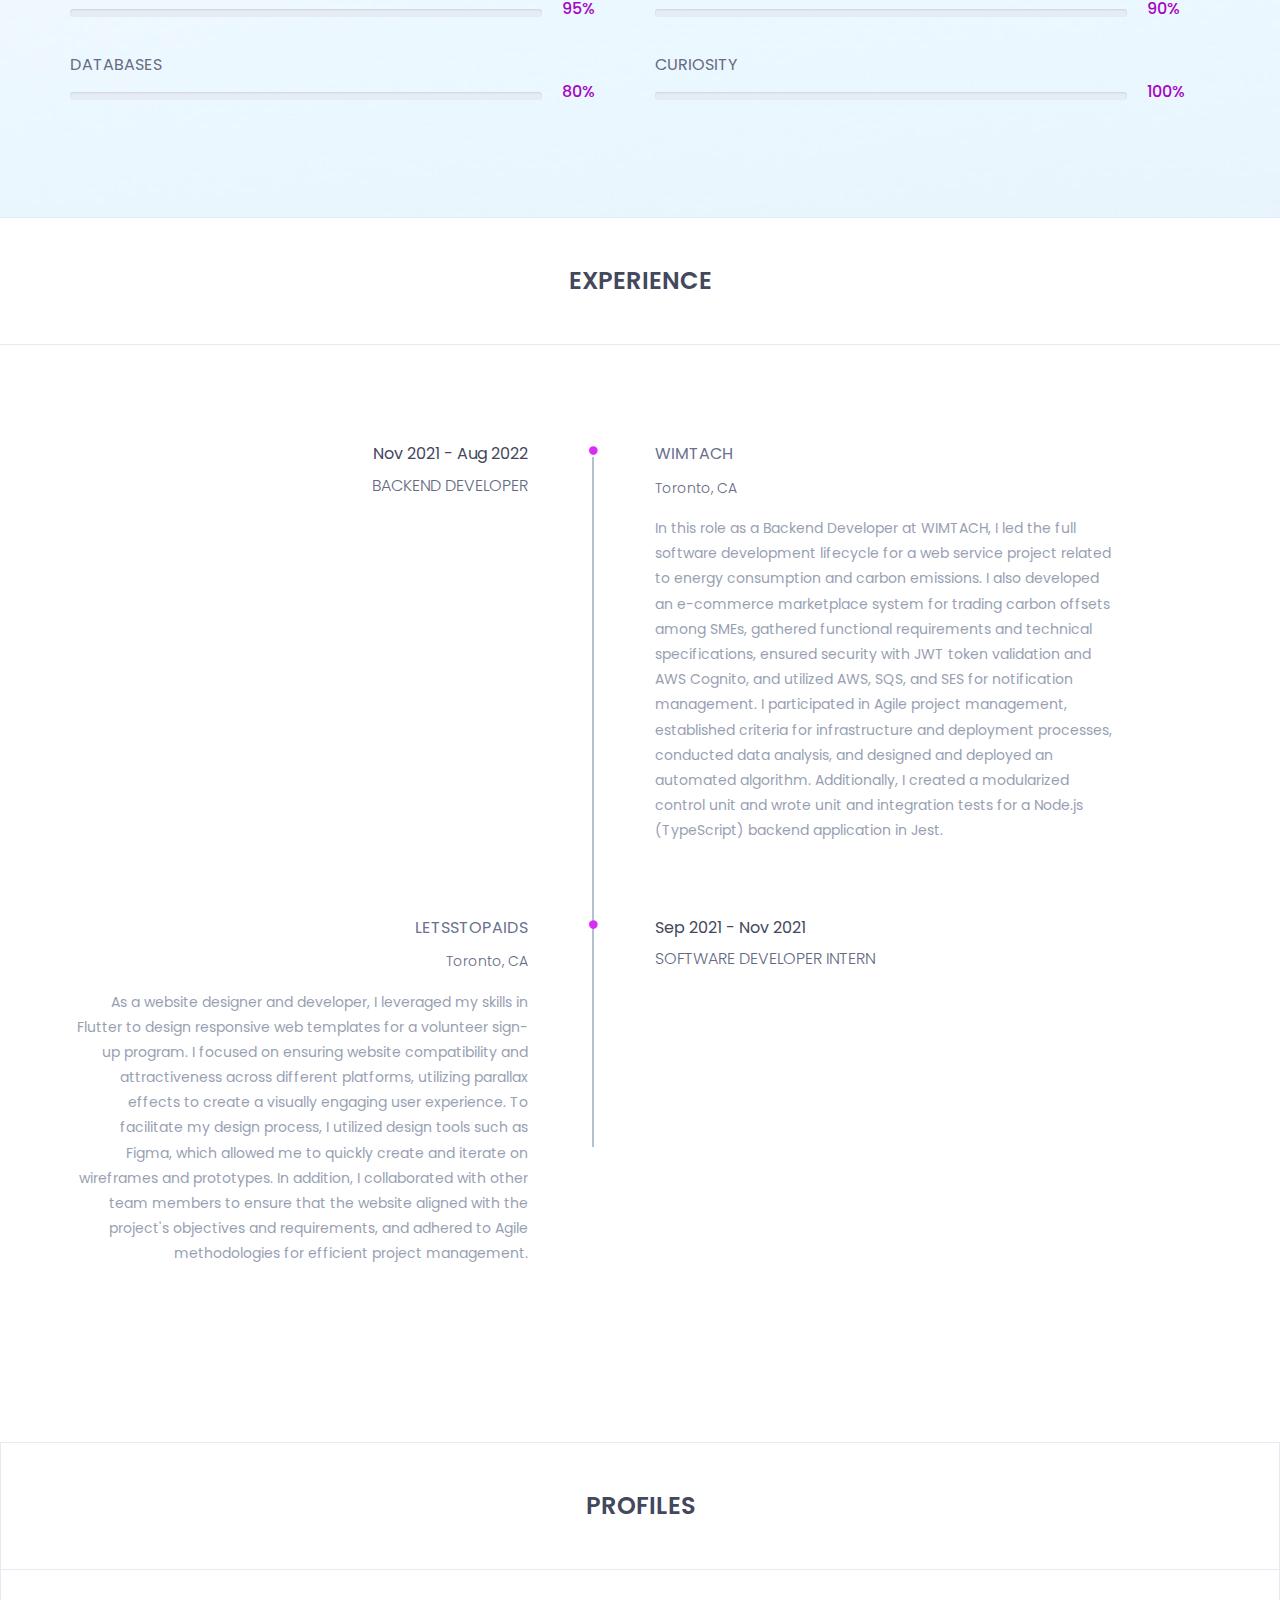
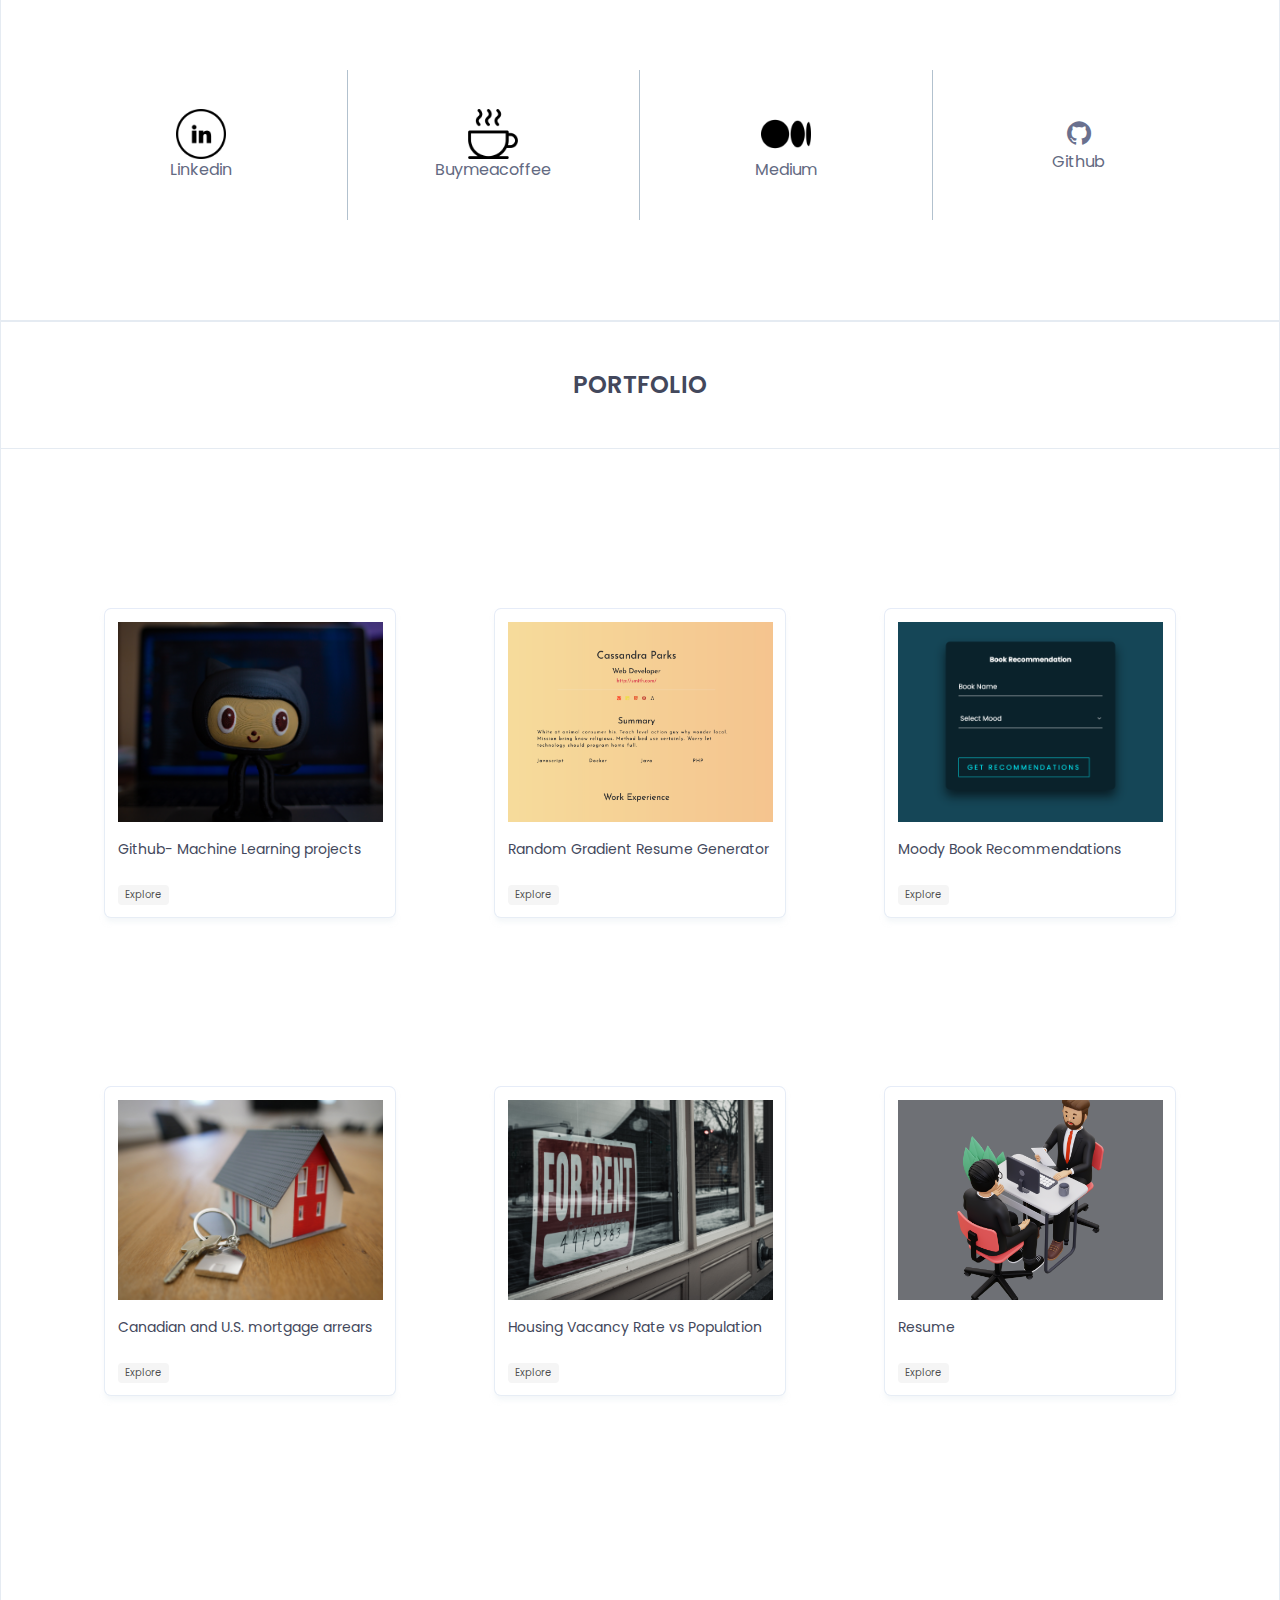
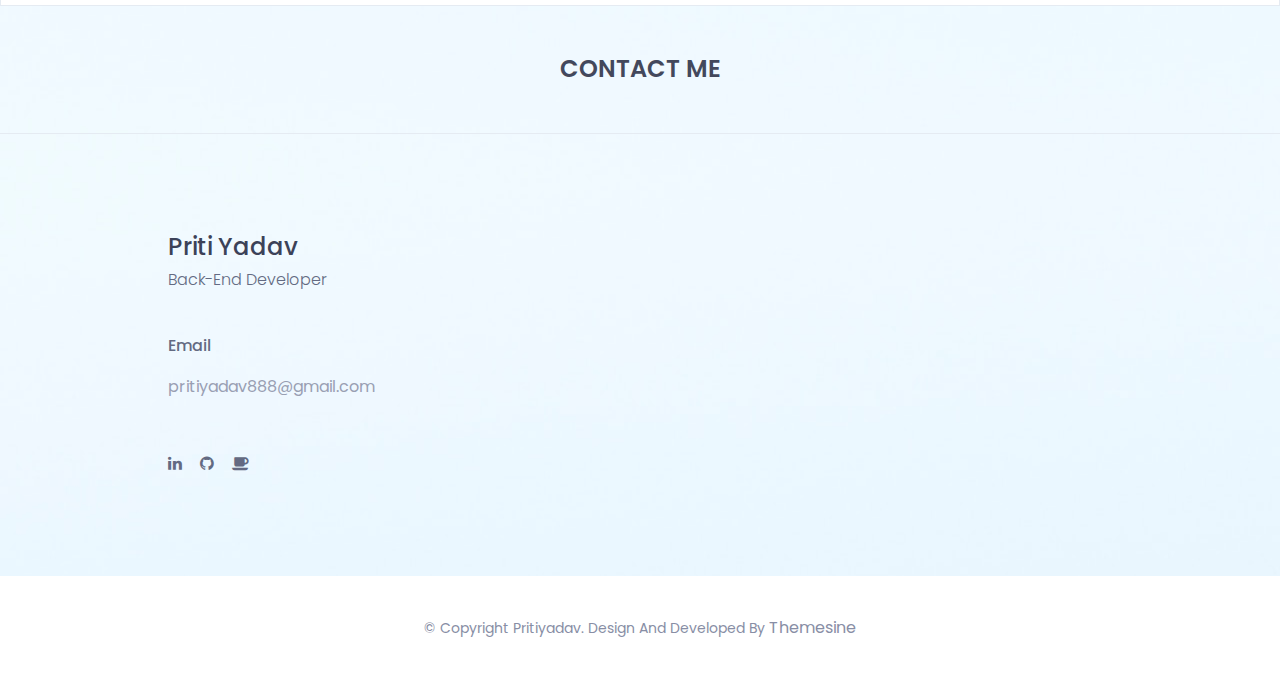
==== commit de2c7a74: "updated moody image" ====
--- a/index.html
+++ b/index.html
@@ -547,7 +547,7 @@
 									</div><!-- /.col -->
 									<div class="col-sm-4">
 										<div class="item">
-											<div class="box"><img class="logo mb-5" src="assets/images/portfolio/Glow_gall.png">
+											<div class="box"><img class="logo mb-5" src="assets/images/portfolio/moody.png">
 												<p>Moody Book Recommendations</p><a class="link" href="https://seren.herokuapp.com/" target="_blank"><span class="tag is-link is-light is-medium"><!-- <i class="fal fa-arrow-up-right-from-square mr-2"></i> -->Explore</span></a>
 											  </div>
 											
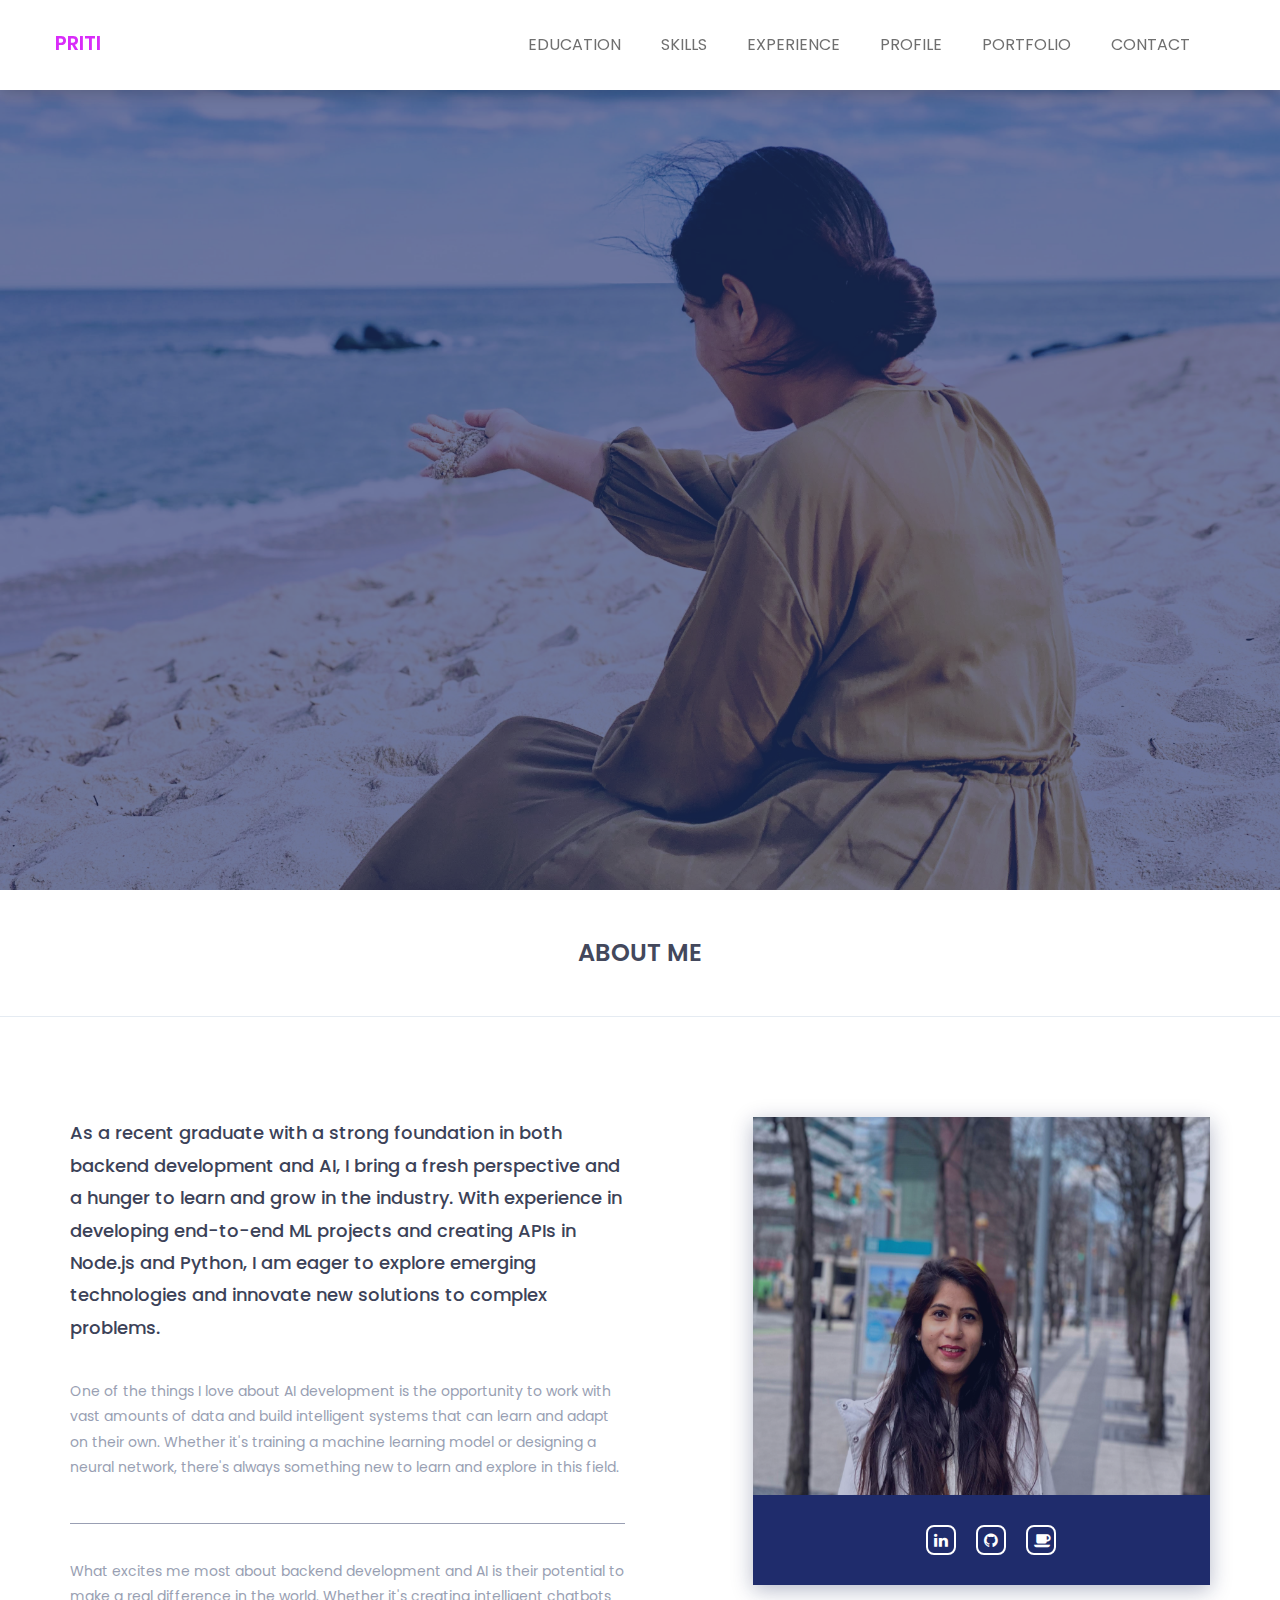
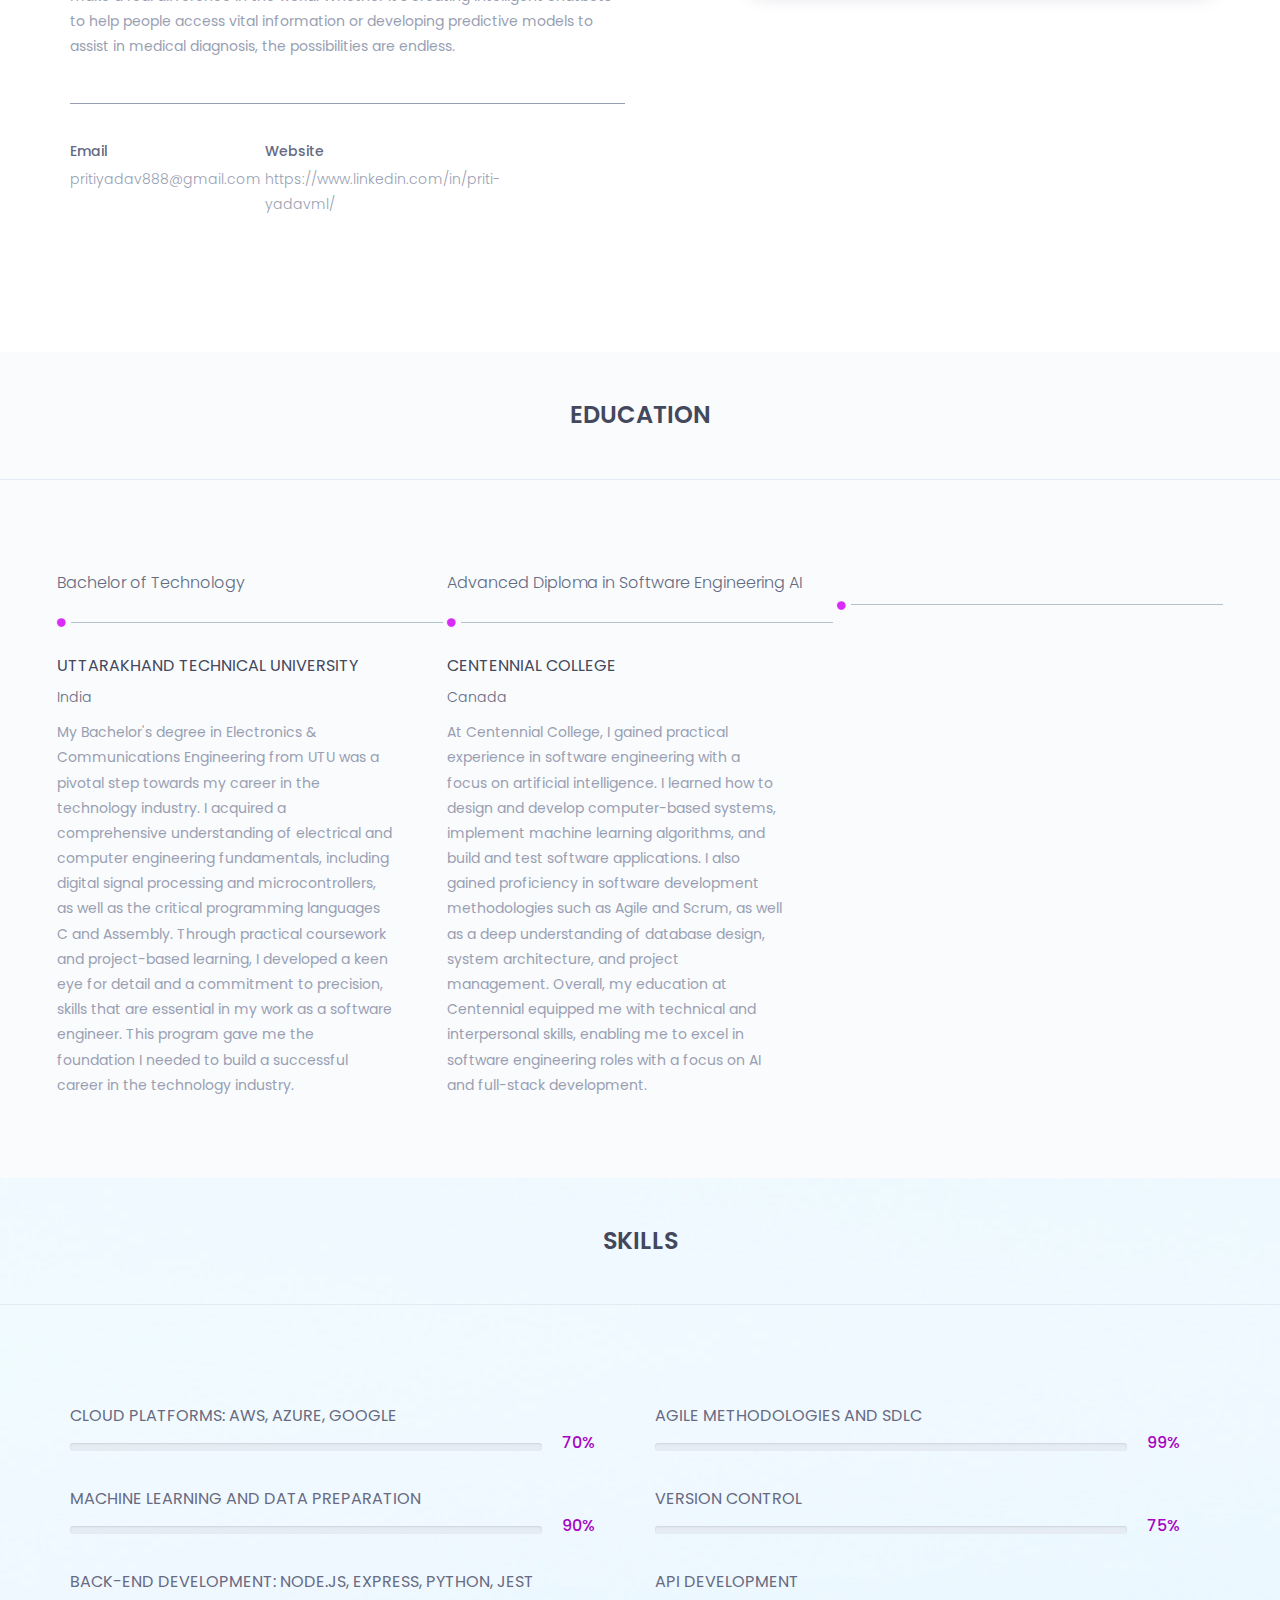
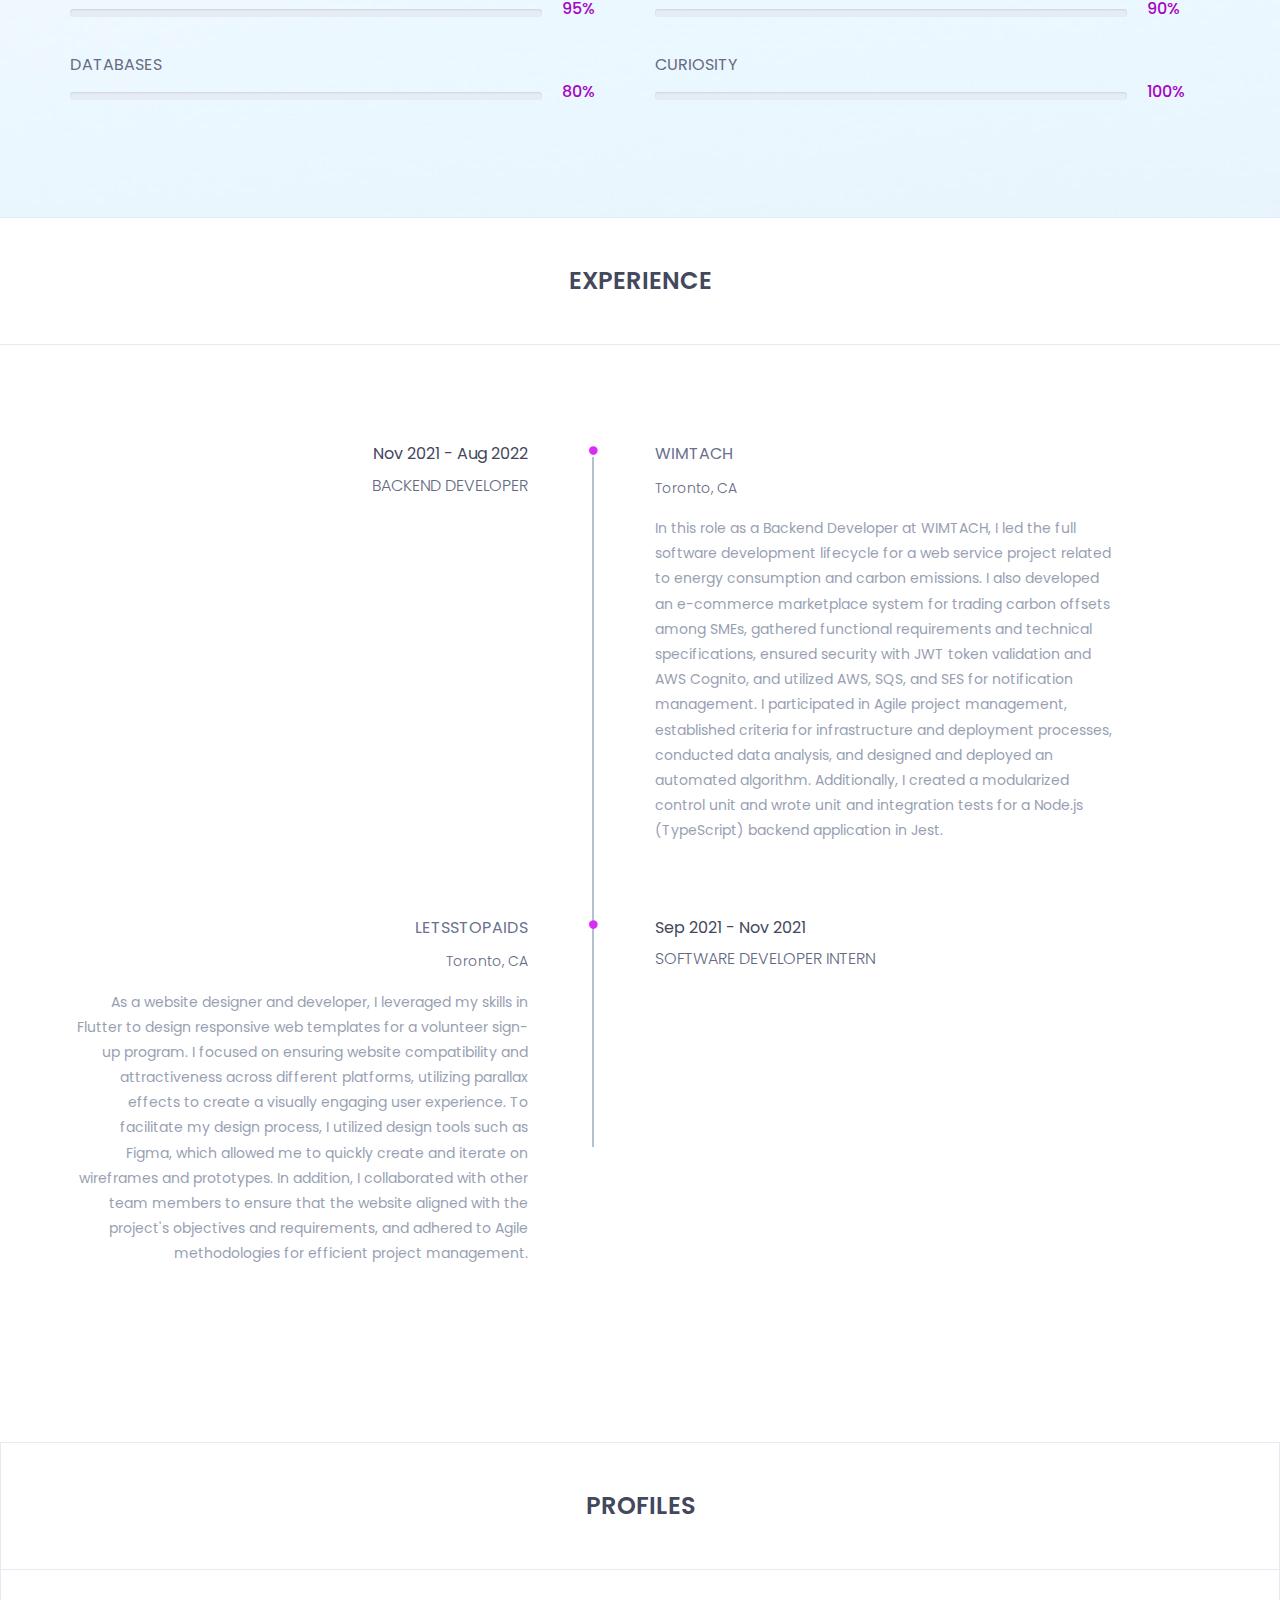
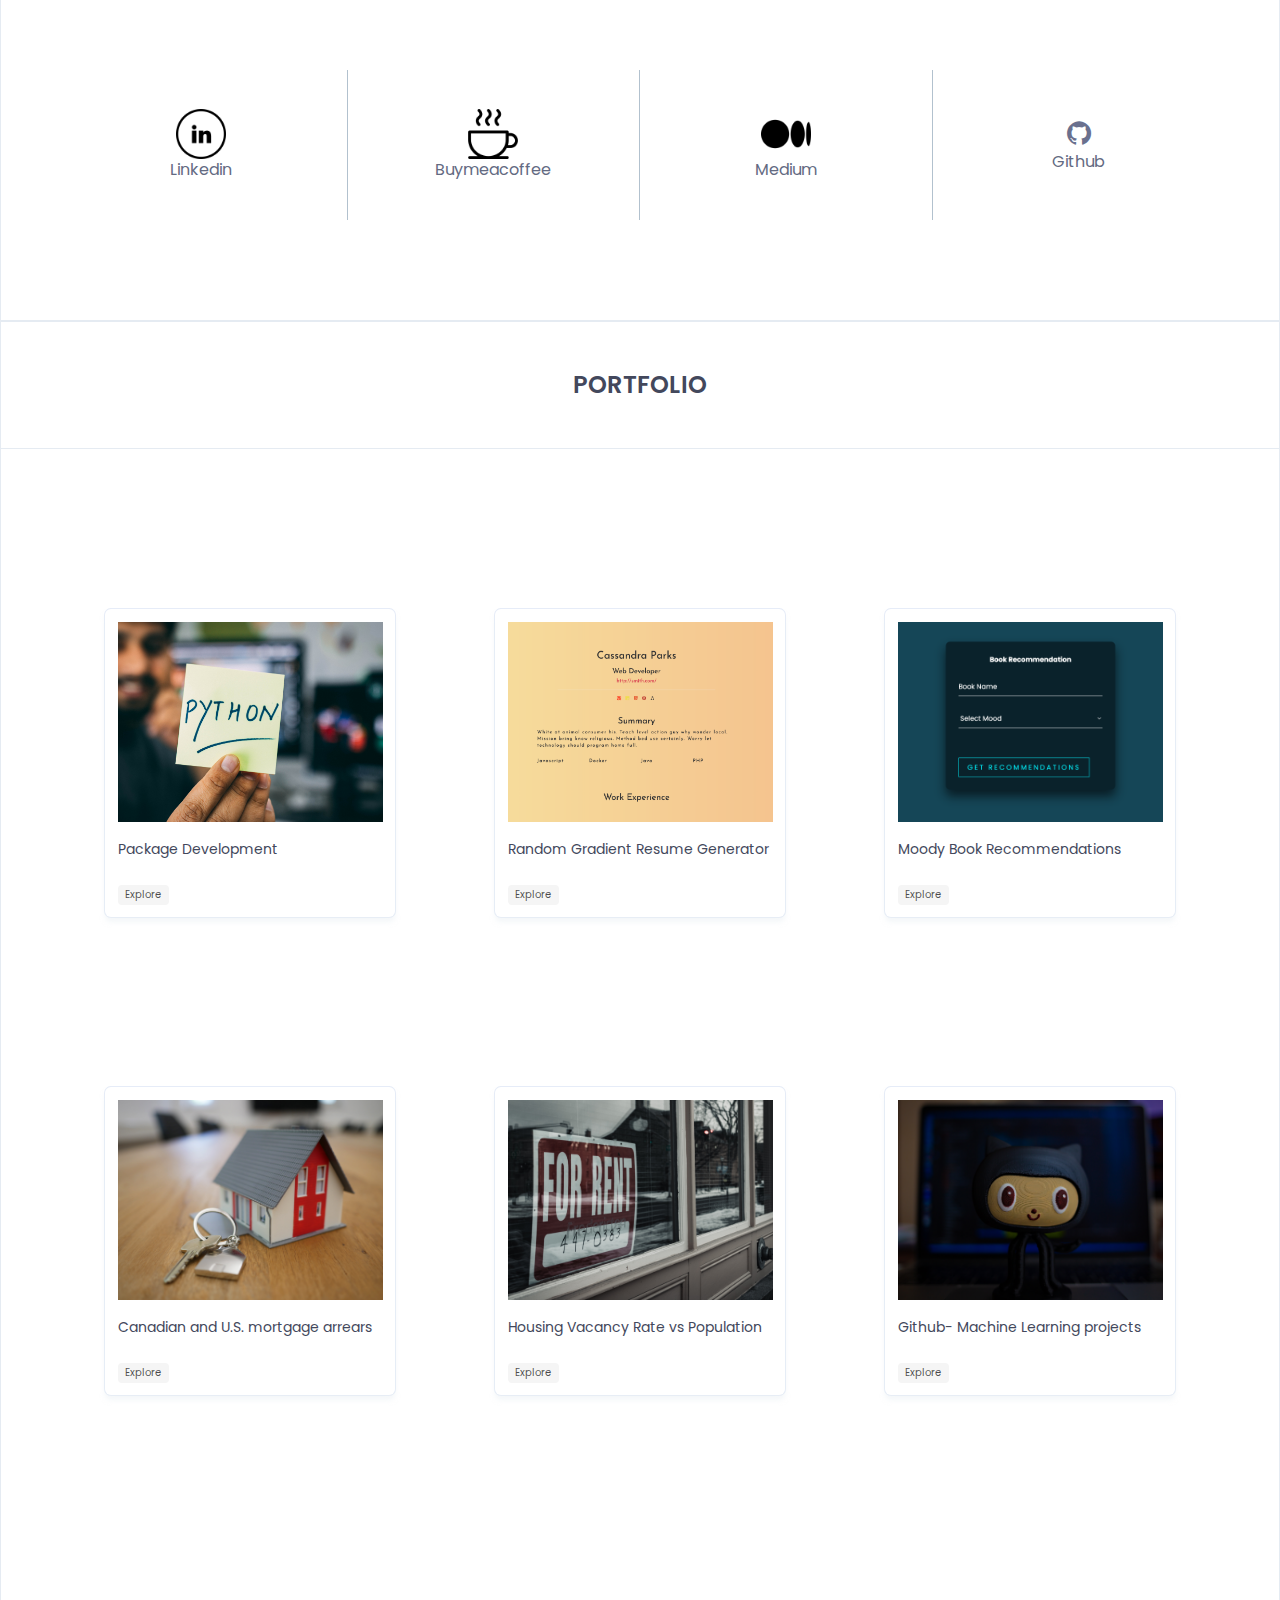
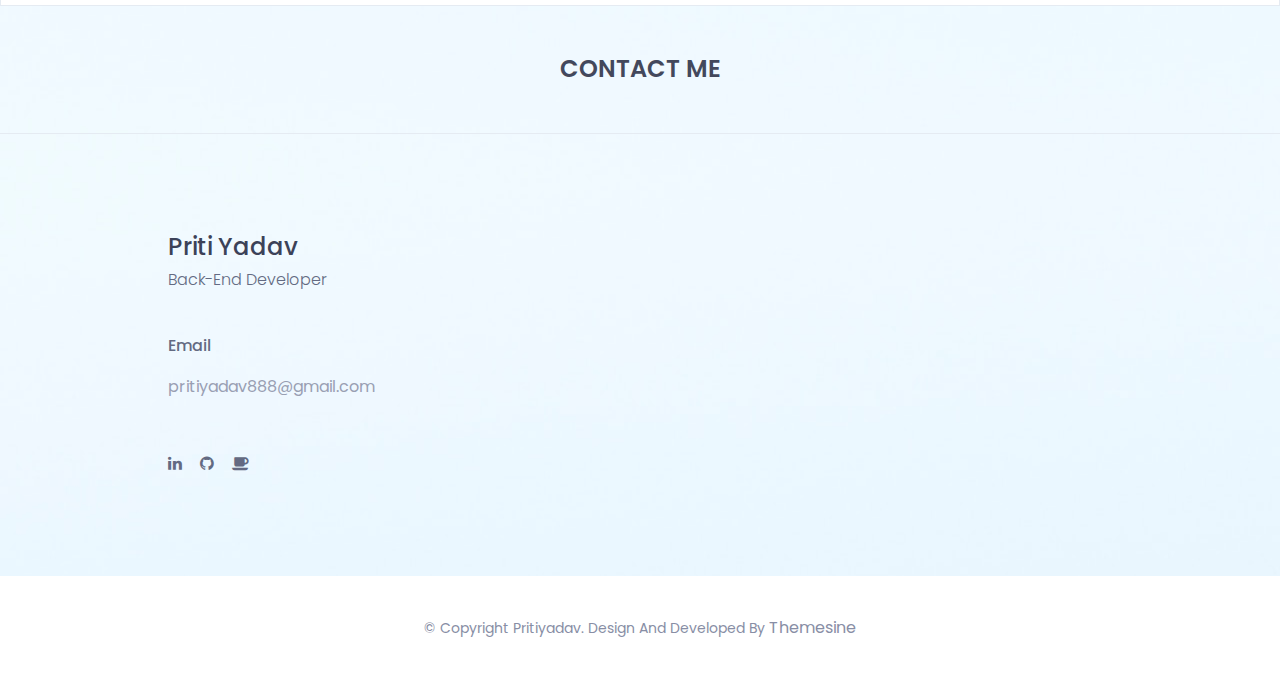
==== commit 28aabcf7: "project updated" ====
--- a/index.html
+++ b/index.html
@@ -519,9 +519,9 @@
 
 								<div class="col-sm-4">
 								<div class="item">
-									<div class="box"><img class="logo mb-5" src="assets/images/portfolio/roman-synkevych-UT8LMo-wlyk-unsplash.jpg">
-										<p>Github- Machine Learning projects</p><a class="link" href="https://github.com/pritiyadav888/Machine-Learning-Projects" target="_blank"><span class="tag is-link is-light is-medium"><!-- <i class="fal fa-arrow-up-right-from-square mr-2"></i> -->Explore</span></a>
-									  </div>
+										<div class="box"><img class="logo mb-5" src="assets/images/portfolio/package.jpg">
+											<p>Package Development</p><a class="link" href="https://pypi.org/user/Priti_Yadav/" target="_blank"><span class="tag is-link is-light is-medium"><!-- <i class="fal fa-arrow-up-right-from-square mr-2"></i> -->Explore</span></a>
+										  </div>	
 									
 								</div><!-- /.item -->
 								<div class="item">
@@ -553,8 +553,8 @@
 											
 										</div><!-- /.item -->
 										<div class="item">
-											<div class="box"><img class="logo mb-5" src="assets/images/portfolio/portfolio.png">
-												<p>Resume</p><a class="link" href="https://pritiyadav888.github.io/resume/" target="_blank"><span class="tag is-link is-light is-medium"><!-- <i class="fal fa-arrow-up-right-from-square mr-2"></i> -->Explore</span></a>
+											<div class="box"><img class="logo mb-5" src="assets/images/portfolio/roman-synkevych-UT8LMo-wlyk-unsplash.jpg">
+												<p>Github- Machine Learning projects</p><a class="link" href="https://github.com/pritiyadav888/Machine-Learning-Projects" target="_blank"><span class="tag is-link is-light is-medium"><!-- <i class="fal fa-arrow-up-right-from-square mr-2"></i> -->Explore</span></a>
 											  </div>
 											
 										</div><!-- /.item -->
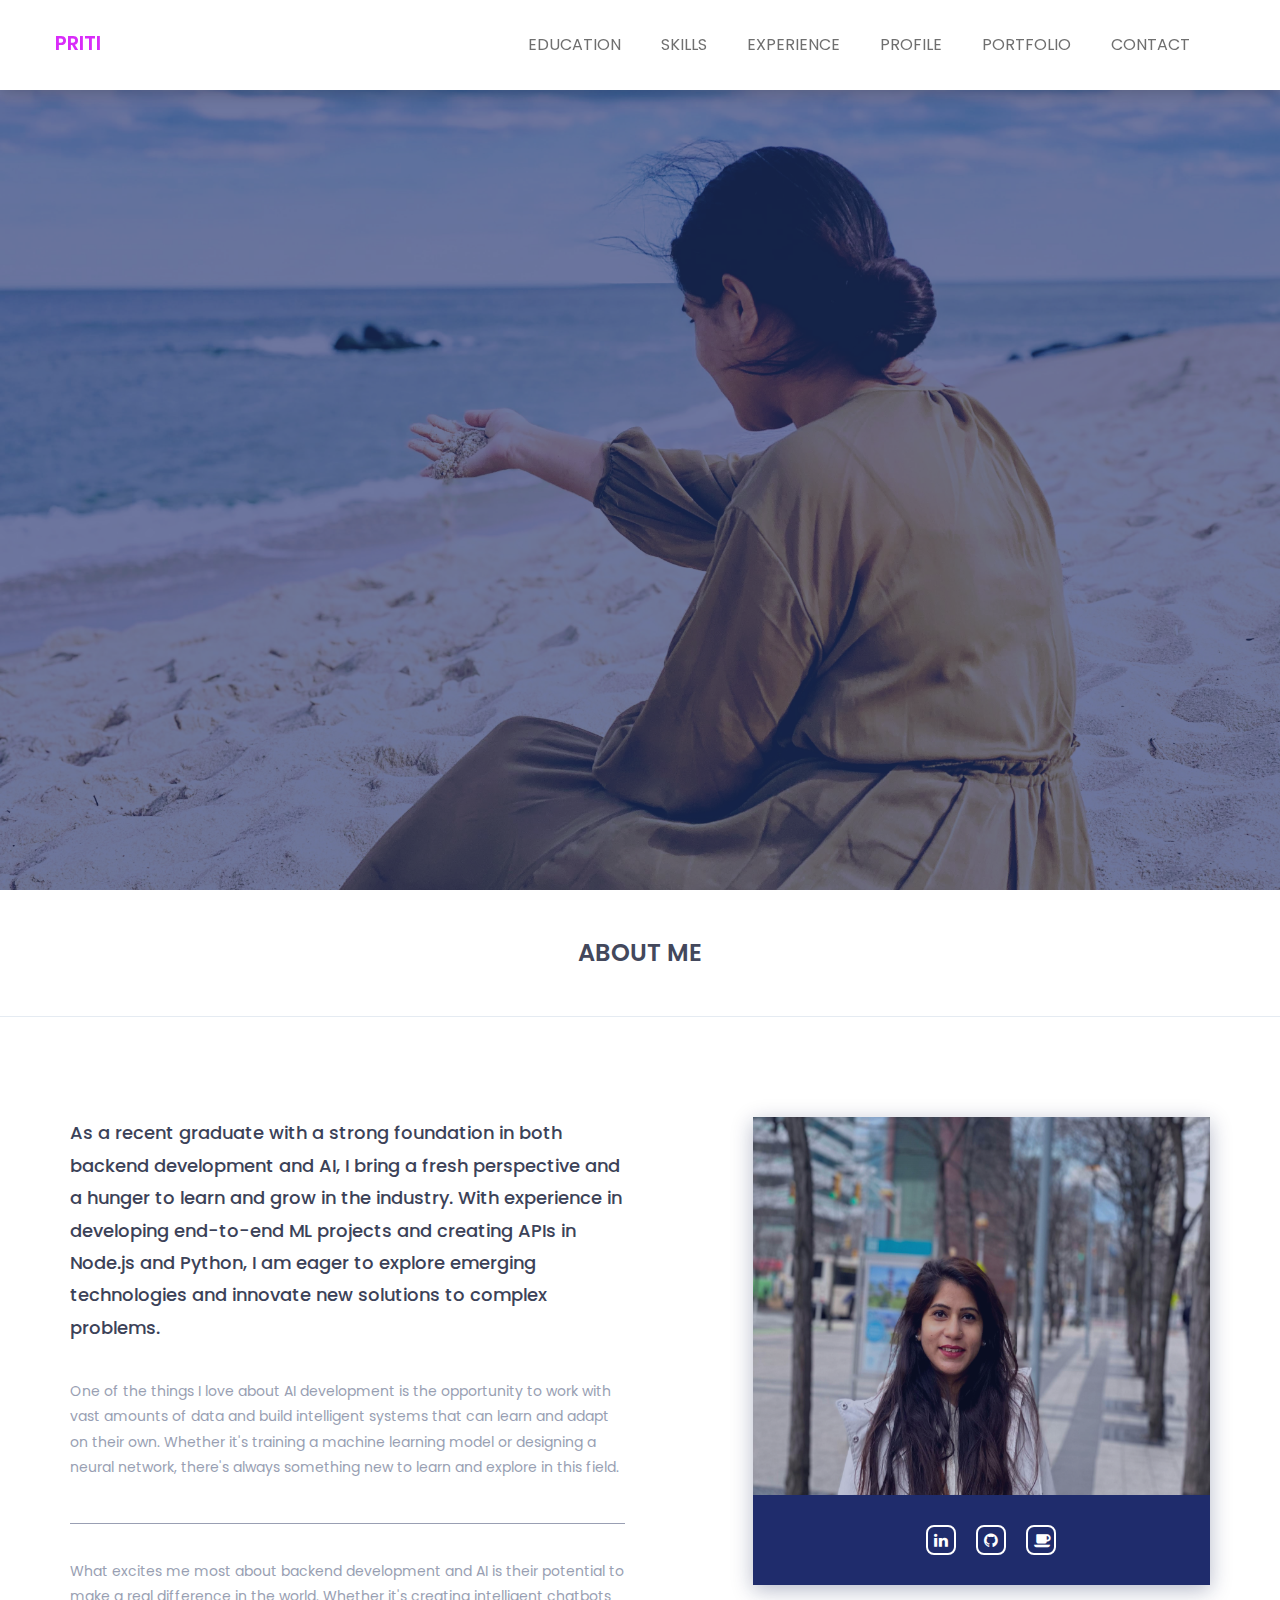
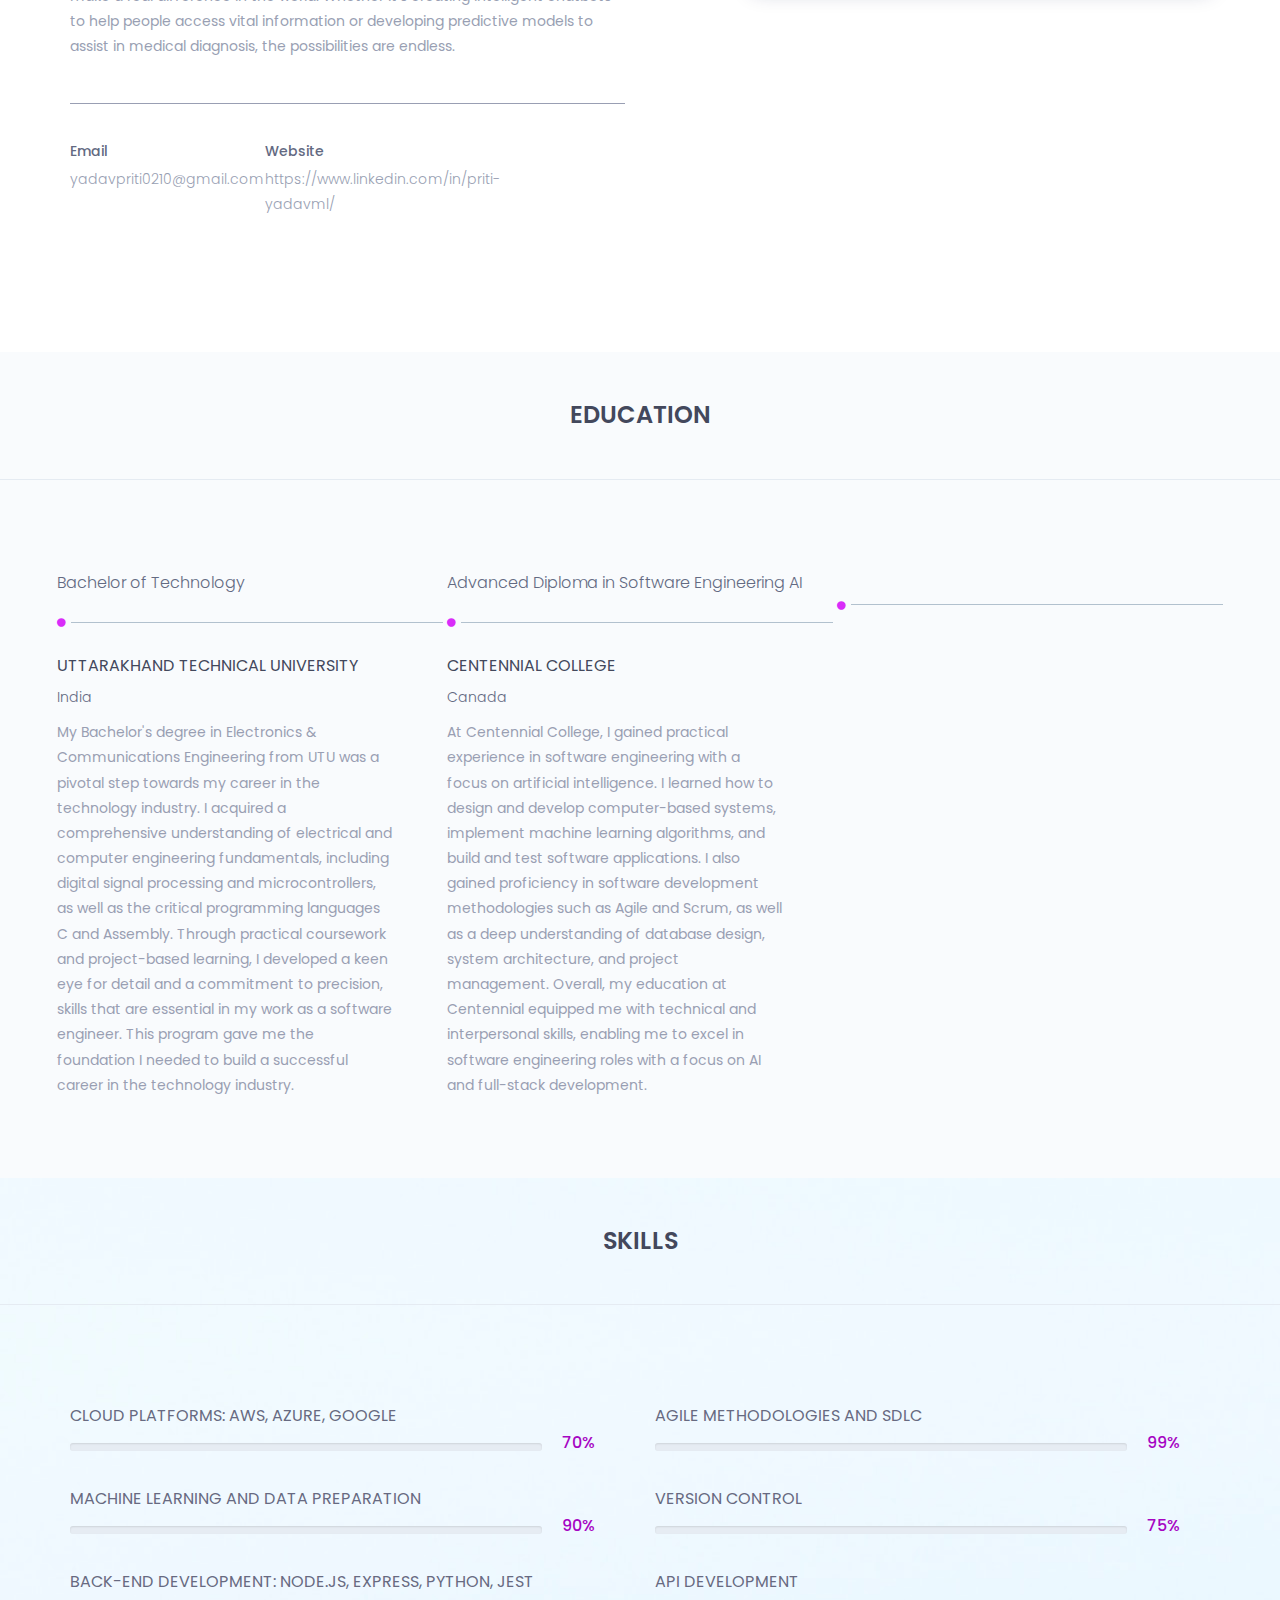
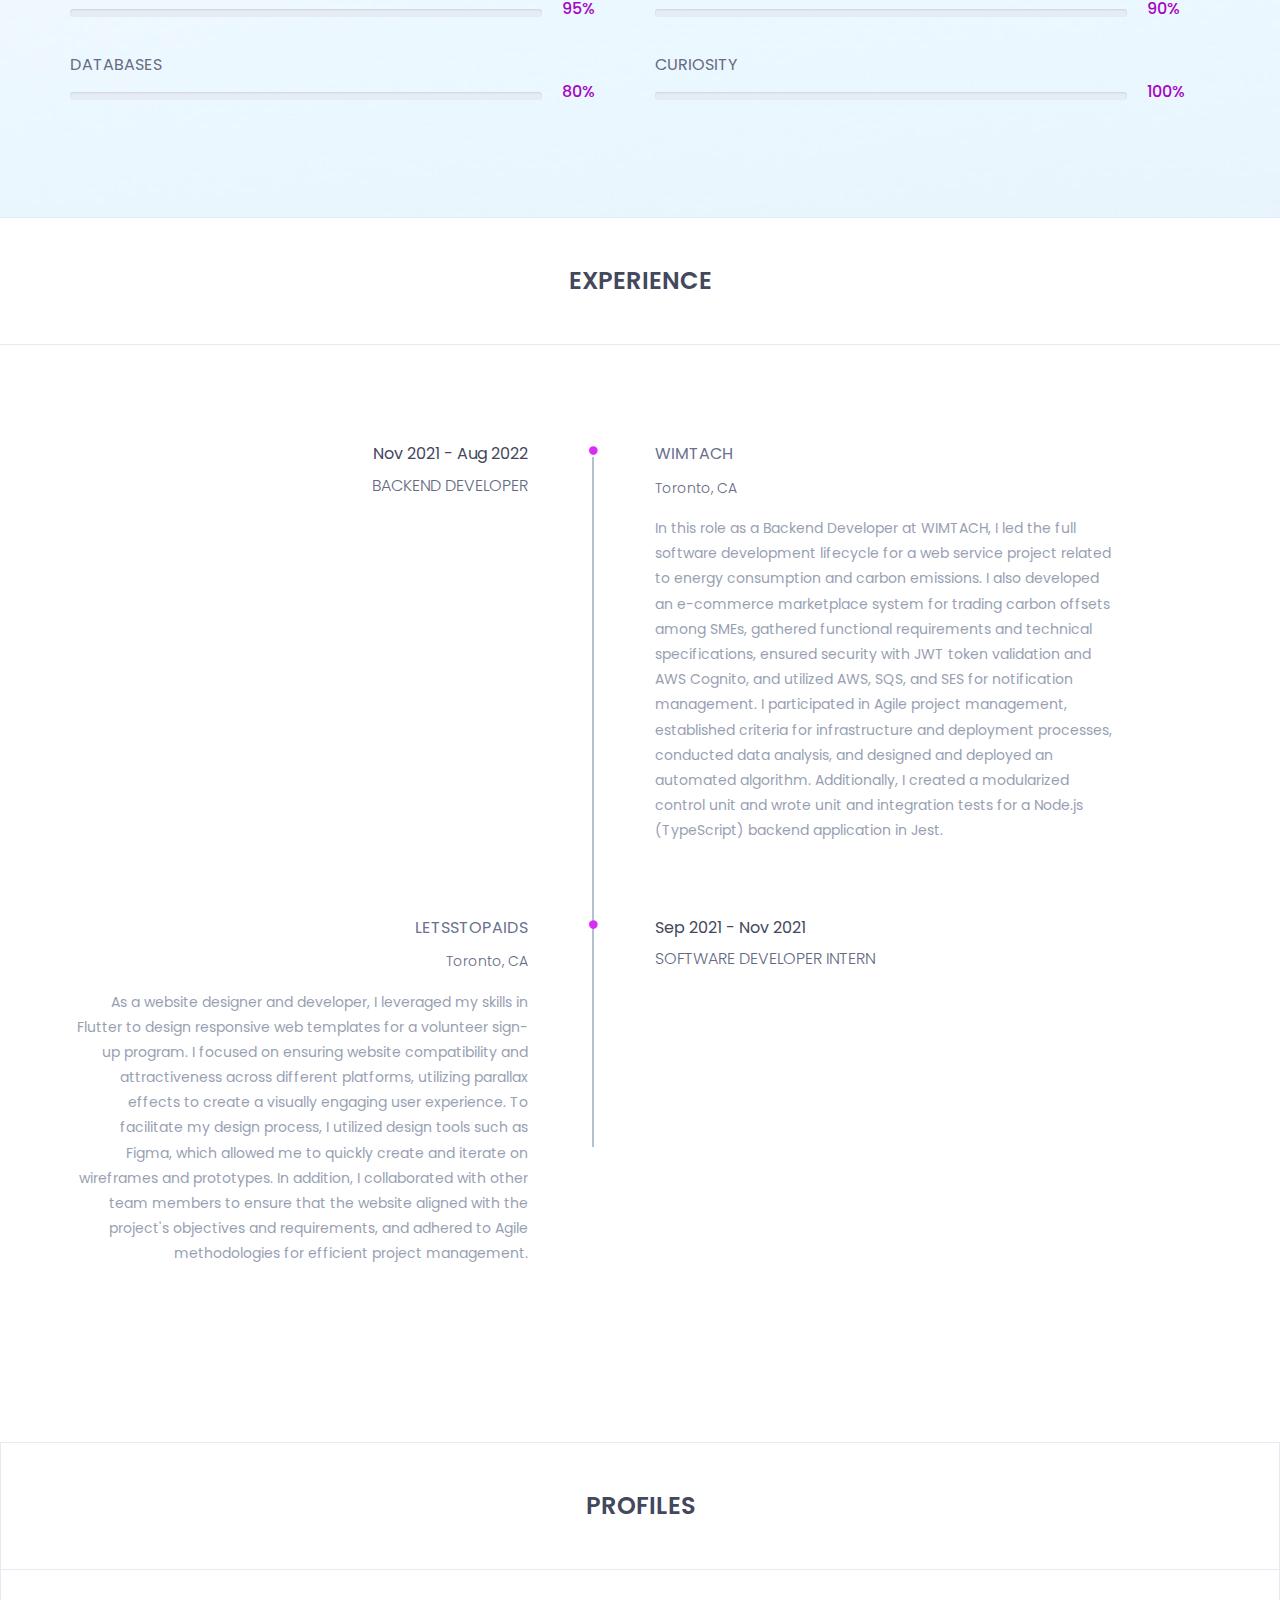
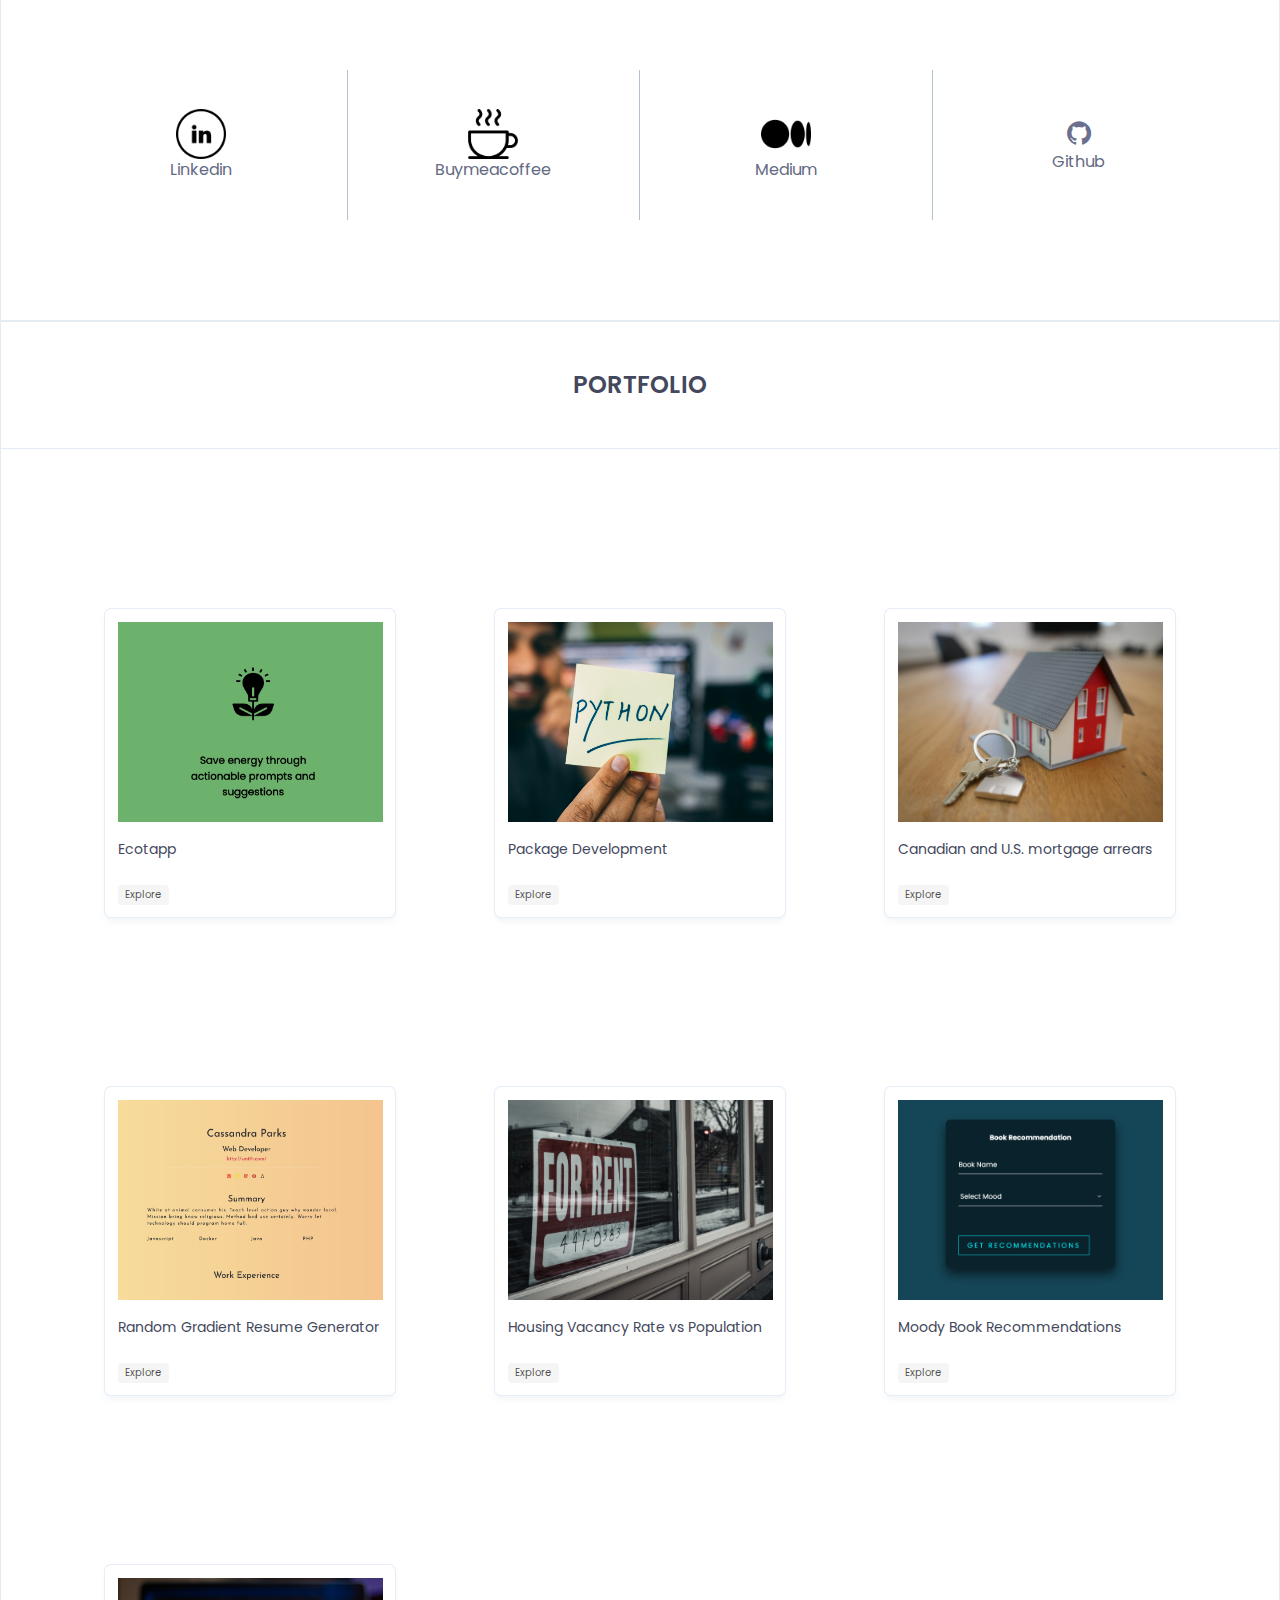
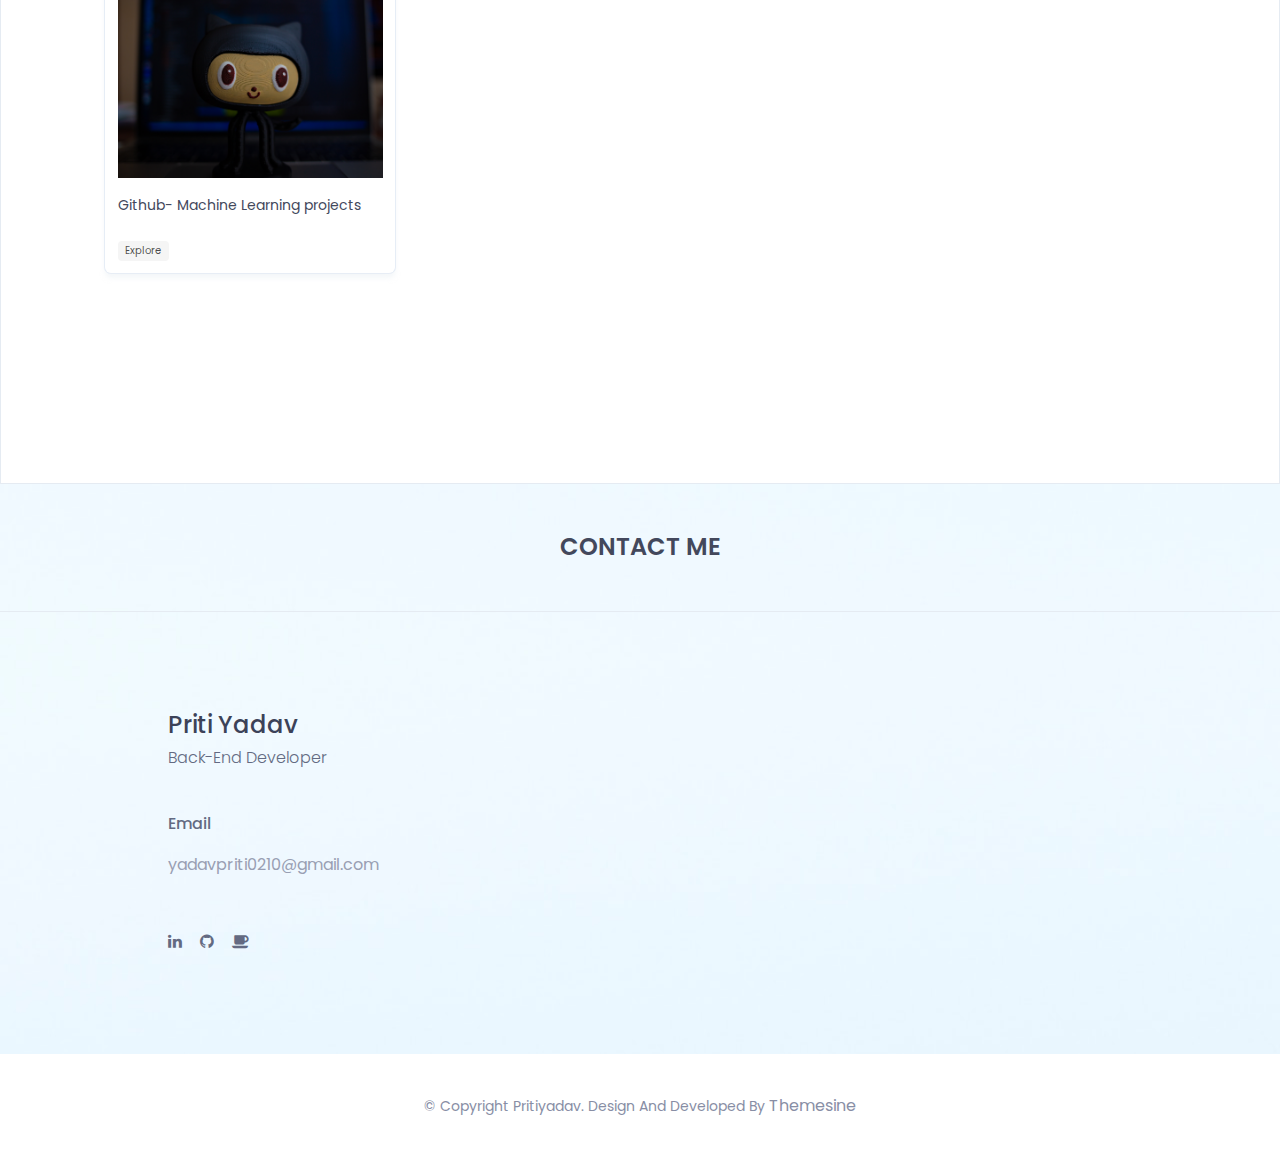
==== commit bfa44a61: "portfolio updated" ====
--- a/index.html
+++ b/index.html
@@ -104,7 +104,7 @@
 						<div class="header-text">
 							<h2 style="text-transform: none;">Hi <span>,</span> I am <br> Priti  <br> Yadav <span>.</span></h2>
 							<p>Back-end/Machine Learning Developer</p>
-							<a href="assets/download/Priti_Yadav_resume.docx" download>download resume</a>
+							<a href="assets/download/Priti Yadav Resume.pdf" download>download resume</a>
 						</div><!--/.header-text-->
 					</div><!--/.col-->
 				</div><!-- /.row-->
@@ -132,7 +132,7 @@
 									<div class="col-sm-4">
 										<div class="single-about-add-info">
 											<h3>email</h3>
-											<p>pritiyadav888@gmail.com</p>
+											<p>yadavpriti0210@gmail.com</p>
 										</div>
 									</div>
 									<div class="col-sm-4">
@@ -509,65 +509,105 @@
 		<!--portfolio start -->
 		<section id="portfolio" class="portfolio">
 			<div class="portfolio-details">
-				<div class="section-heading text-center">
-					<h2>portfolio</h2>
-				</div>
-				<div class="container">
-					<div class="portfolio-content">
-						<div class="isotope">
-							<div class="row">
-
-								<div class="col-sm-4">
-								<div class="item">
-										<div class="box"><img class="logo mb-5" src="assets/images/portfolio/package.jpg">
-											<p>Package Development</p><a class="link" href="https://pypi.org/user/Priti_Yadav/" target="_blank"><span class="tag is-link is-light is-medium"><!-- <i class="fal fa-arrow-up-right-from-square mr-2"></i> -->Explore</span></a>
-										  </div>	
-									
-								</div><!-- /.item -->
-								<div class="item">
-									<div class="box"><img class="logo mb-5" src="assets/images/portfolio/tierra-mallorca-rgJ1J8SDEAY-unsplash.jpg">
-										<p>Canadian and U.S. mortgage arrears</p><a class="link" href="https://github.com/pritiyadav888/Housing-datasets/blob/main/affordability.ipynb" target="_blank"><span class="tag is-link is-light is-medium"><!-- <i class="fal fa-arrow-up-right-from-square mr-2"></i> -->Explore</span></a>
-									  </div>
-									
-								</div><!-- /.item -->
-								</div><!-- /.col -->
-								<div class="col-sm-4">
-									<div class="item">
-										<div class="box"><img class="logo mb-5"  src="assets/images/portfolio/resume.png">
-											<p>Random Gradient Resume Generator</p><a class="link" href="https://random-template.herokuapp.com/" target="_blank"><span class="tag is-link is-light is-medium"><!-- <i class="fal fa-arrow-up-right-from-square mr-2"></i> -->Explore</span></a>
-										  </div>
-										
-									</div><!-- /.item -->
-									<div class="item">
-										<div class="box"><img class="logo mb-5" src="assets/images/portfolio/aaron-sousa-xlCmFoIS3oE-unsplash.jpg">
-											<p>Housing Vacancy Rate vs Population</p><a class="link" href="https://pritiyadav888.github.io/AI-projects/" target="_blank"><span class="tag is-link is-light is-medium"><!-- <i class="fal fa-arrow-up-right-from-square mr-2"></i> -->Explore</span></a>
-										  </div>
-										
-									</div><!-- /.item -->
-									</div><!-- /.col -->
-									<div class="col-sm-4">
-										<div class="item">
-											<div class="box"><img class="logo mb-5" src="assets/images/portfolio/moody.png">
-												<p>Moody Book Recommendations</p><a class="link" href="https://seren.herokuapp.com/" target="_blank"><span class="tag is-link is-light is-medium"><!-- <i class="fal fa-arrow-up-right-from-square mr-2"></i> -->Explore</span></a>
-											  </div>
-											
-										</div><!-- /.item -->
-										<div class="item">
-											<div class="box"><img class="logo mb-5" src="assets/images/portfolio/roman-synkevych-UT8LMo-wlyk-unsplash.jpg">
-												<p>Github- Machine Learning projects</p><a class="link" href="https://github.com/pritiyadav888/Machine-Learning-Projects" target="_blank"><span class="tag is-link is-light is-medium"><!-- <i class="fal fa-arrow-up-right-from-square mr-2"></i> -->Explore</span></a>
-											  </div>
-											
-										</div><!-- /.item -->
-										</div><!-- /.col -->
-
-							</div><!-- /.row -->
-						</div><!--/.isotope-->
-					</div><!--/.gallery-content-->
-				</div><!--/.container-->
+			<div class="section-heading text-center">
+				<h2>portfolio</h2>
+			</div>
+			<div class="container">
+				<div class="portfolio-content">
+				<div class="isotope">
+					<div class="row">
+		
+					<!-- Adding Ecotapp item here as the first item -->
+					<div class="col-sm-4">
+						<div class="item">
+						<div class="box">
+							<img class="logo mb-5" src="assets/images/portfolio/ecotapp.png">
+							<p>Ecotapp</p>
+							<a class="link" href="https://dev.ecotapp.ca/about" target="_blank">
+							<span class="tag is-link is-light is-medium">Explore</span>
+							</a>
+						</div>
+						</div><!-- /.item -->
+					</div><!-- /.col -->
+		
+					<div class="col-sm-4">
+						<div class="item">
+						<div class="box">
+							<img class="logo mb-5" src="assets/images/portfolio/package.jpg">
+							<p>Package Development</p>
+							<a class="link" href="https://pypi.org/user/Priti_Yadav/" target="_blank">
+							<span class="tag is-link is-light is-medium">Explore</span>
+							</a>
+						</div>
+						</div><!-- /.item -->
+						
+					</div><!-- /.col -->
+					<div class="col-sm-4">
+						<div class="item">
+							<div class="box">
+								<img class="logo mb-5" src="assets/images/portfolio/tierra-mallorca-rgJ1J8SDEAY-unsplash.jpg">
+								<p>Canadian and U.S. mortgage arrears</p>
+								<a class="link" href="https://github.com/pritiyadav888/Housing-datasets/blob/main/affordability.ipynb" target="_blank">
+								<span class="tag is-link is-light is-medium">Explore</span>
+								</a>
+							</div>
+							</div><!-- /.item -->
+					</div>
+					<div class="col-sm-4">
+						<div class="item">
+						<div class="box">
+							<img class="logo mb-5" src="assets/images/portfolio/resume.png">
+							<p>Random Gradient Resume Generator</p>
+							<a class="link" href="https://random-template.herokuapp.com/" target="_blank">
+							<span class="tag is-link is-light is-medium">Explore</span>
+							</a>
+						</div>
+						</div><!-- /.item -->
+						
+						
+					</div><!-- /.col -->
+					<div class="col-sm-4">
+						<div class="item">
+							<div class="box">
+								<img class="logo mb-5" src="assets/images/portfolio/aaron-sousa-xlCmFoIS3oE-unsplash.jpg">
+								<p>Housing Vacancy Rate vs Population</p>
+								<a class="link" href="https://pritiyadav888.github.io/AI-projects/" target="_blank">
+								<span class="tag is-link is-light is-medium">Explore</span>
+								</a>
+							</div>
+							</div><!-- /.item -->
+					</div>
+		
+					<div class="col-sm-4">
+						<div class="item">
+						<div class="box">
+							<img class="logo mb-5" src="assets/images/portfolio/moody.png">
+							<p>Moody Book Recommendations</p>
+							<a class="link" href="https://seren.herokuapp.com/" target="_blank">
+							<span class="tag is-link is-light is-medium">Explore</span>
+							</a>
+						</div>
+						</div><!-- /.item -->
+					</div><!-- /.col -->
+					<div class="col-sm-4">
+						<div class="item">
+							<div class="box">
+								<img class="logo mb-5" src="assets/images/portfolio/roman-synkevych-UT8LMo-wlyk-unsplash.jpg">
+								<p>Github- Machine Learning projects</p>
+								<a class="link" href="https://github.com/pritiyadav888/Machine-Learning-Projects" target="_blank">
+								<span class="tag is-link is-light is-medium">Explore</span>
+								</a>
+							</div>
+							</div><!-- /.item -->
+					</div>
+					</div><!-- /.row -->
+				</div><!--/.isotope-->
+				</div><!--/.gallery-content-->
+			</div><!--/.container-->
 			</div><!--/.portfolio-details-->
-
 		</section><!--/.portfolio-->
-		<!--portfolio end -->
+  <!--portfolio end -->
+  
 
 		<!--contact start -->
 		<section id="contact" class="contact">
@@ -587,7 +627,7 @@
 									<div class="contact-add-info">
 										<div class="single-contact-add-info">
 											<h3>email</h3>
-											<p>pritiyadav888@gmail.com</p>
+											<p>yadavpriti0210@gmail.com</p>
 										</div>
 									</div>
 								</div><!--/.contact-adress-->
